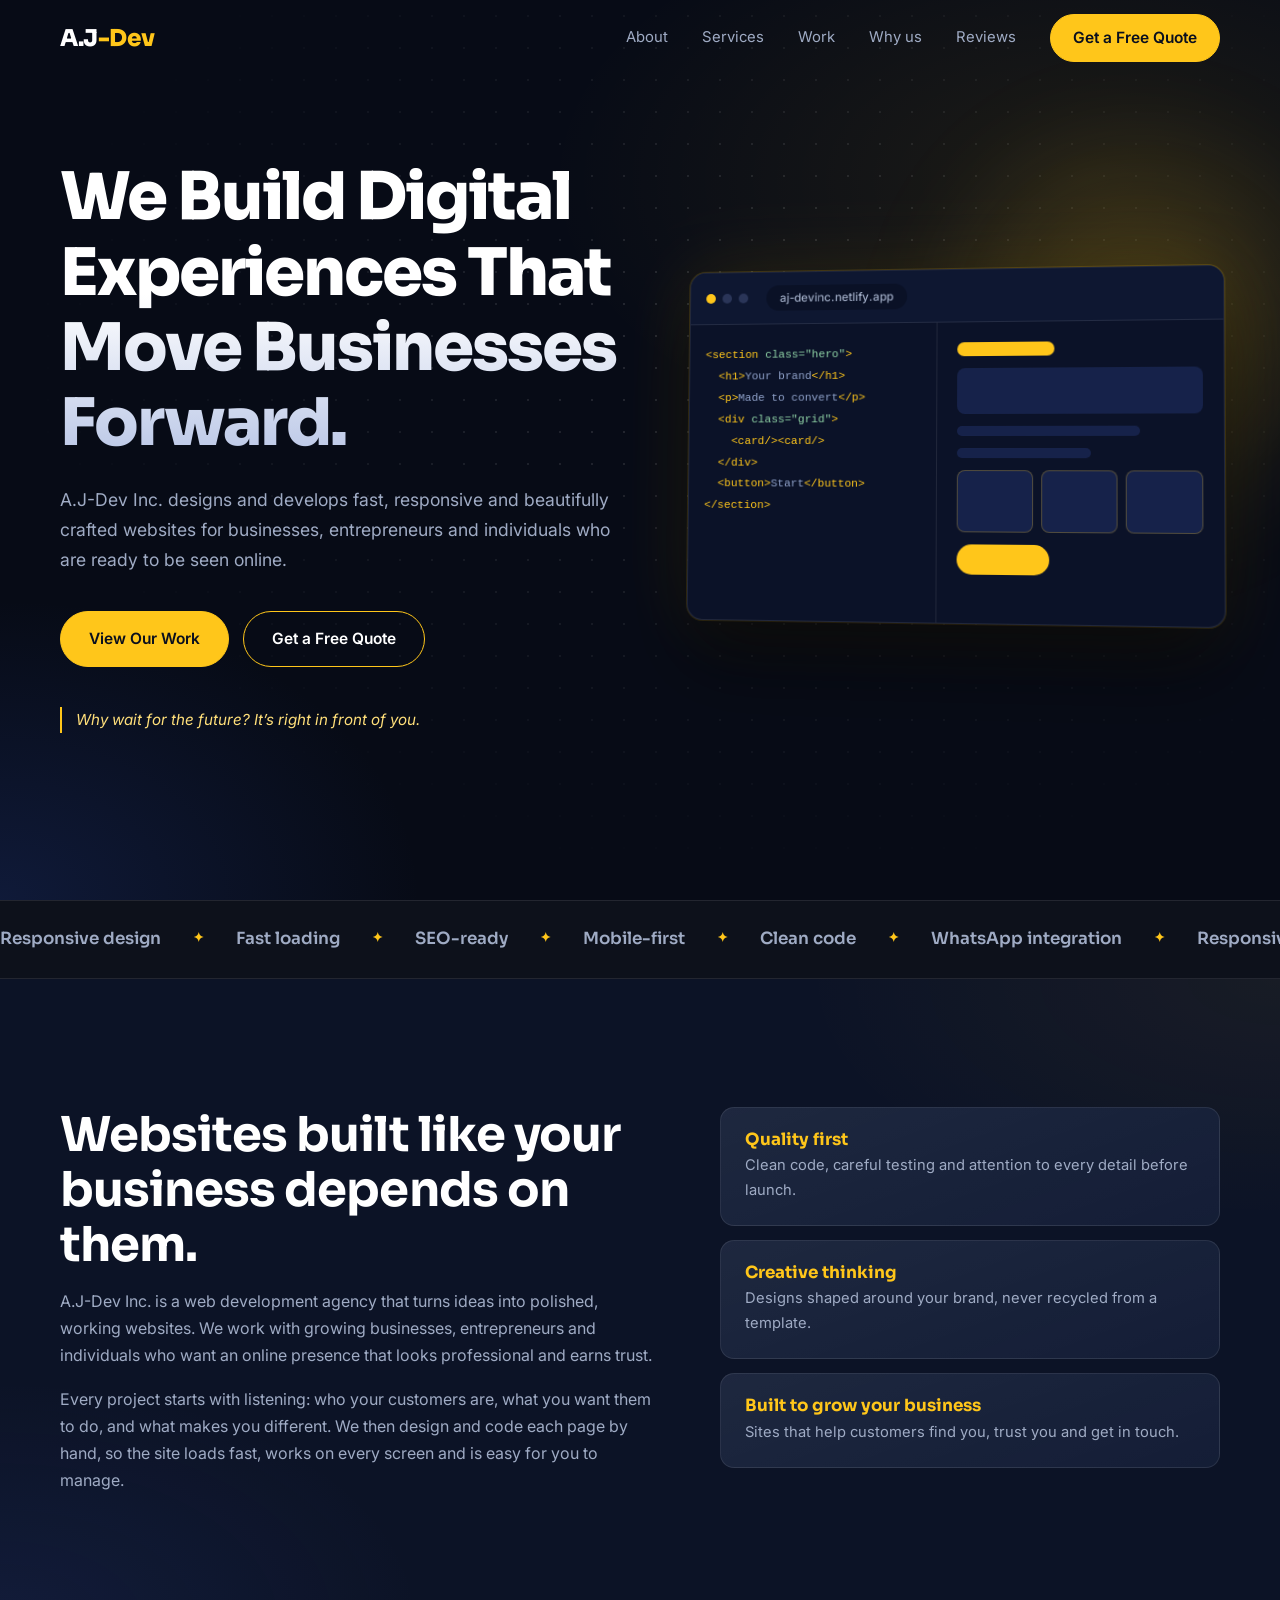
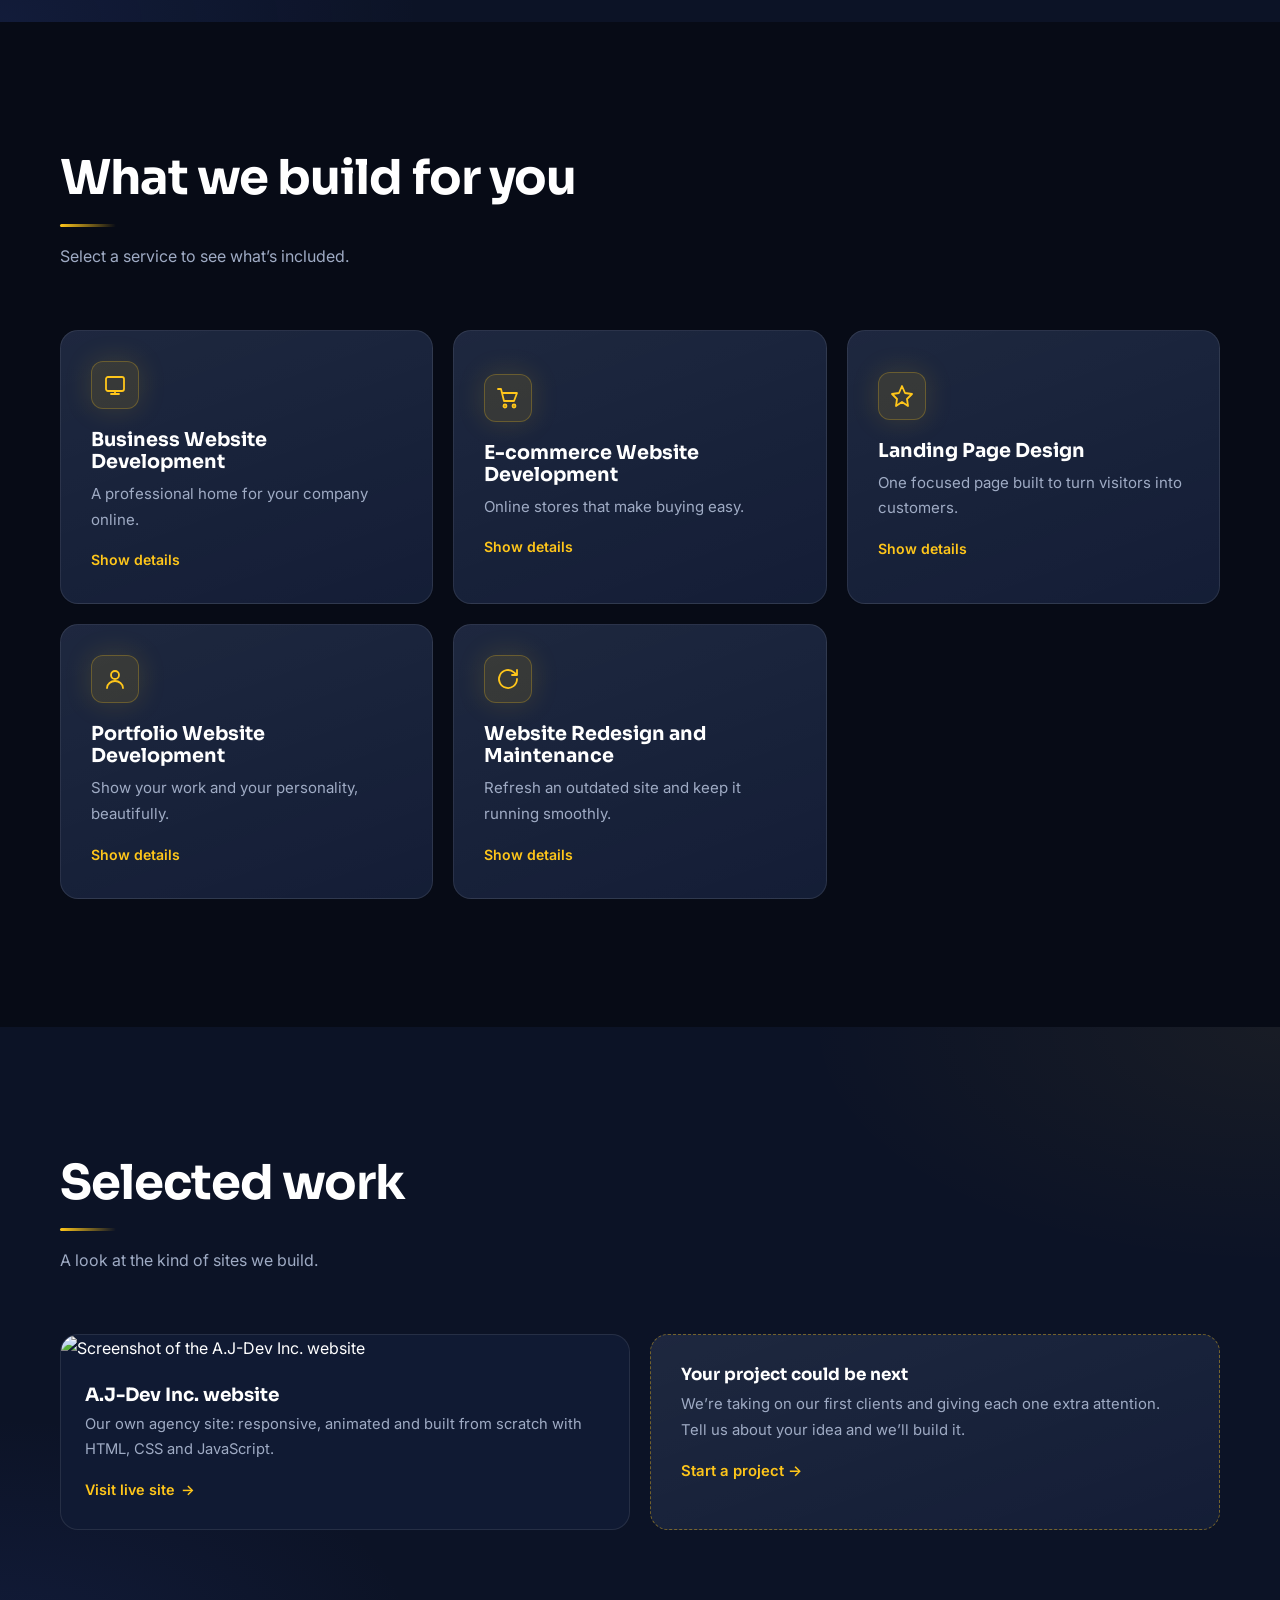
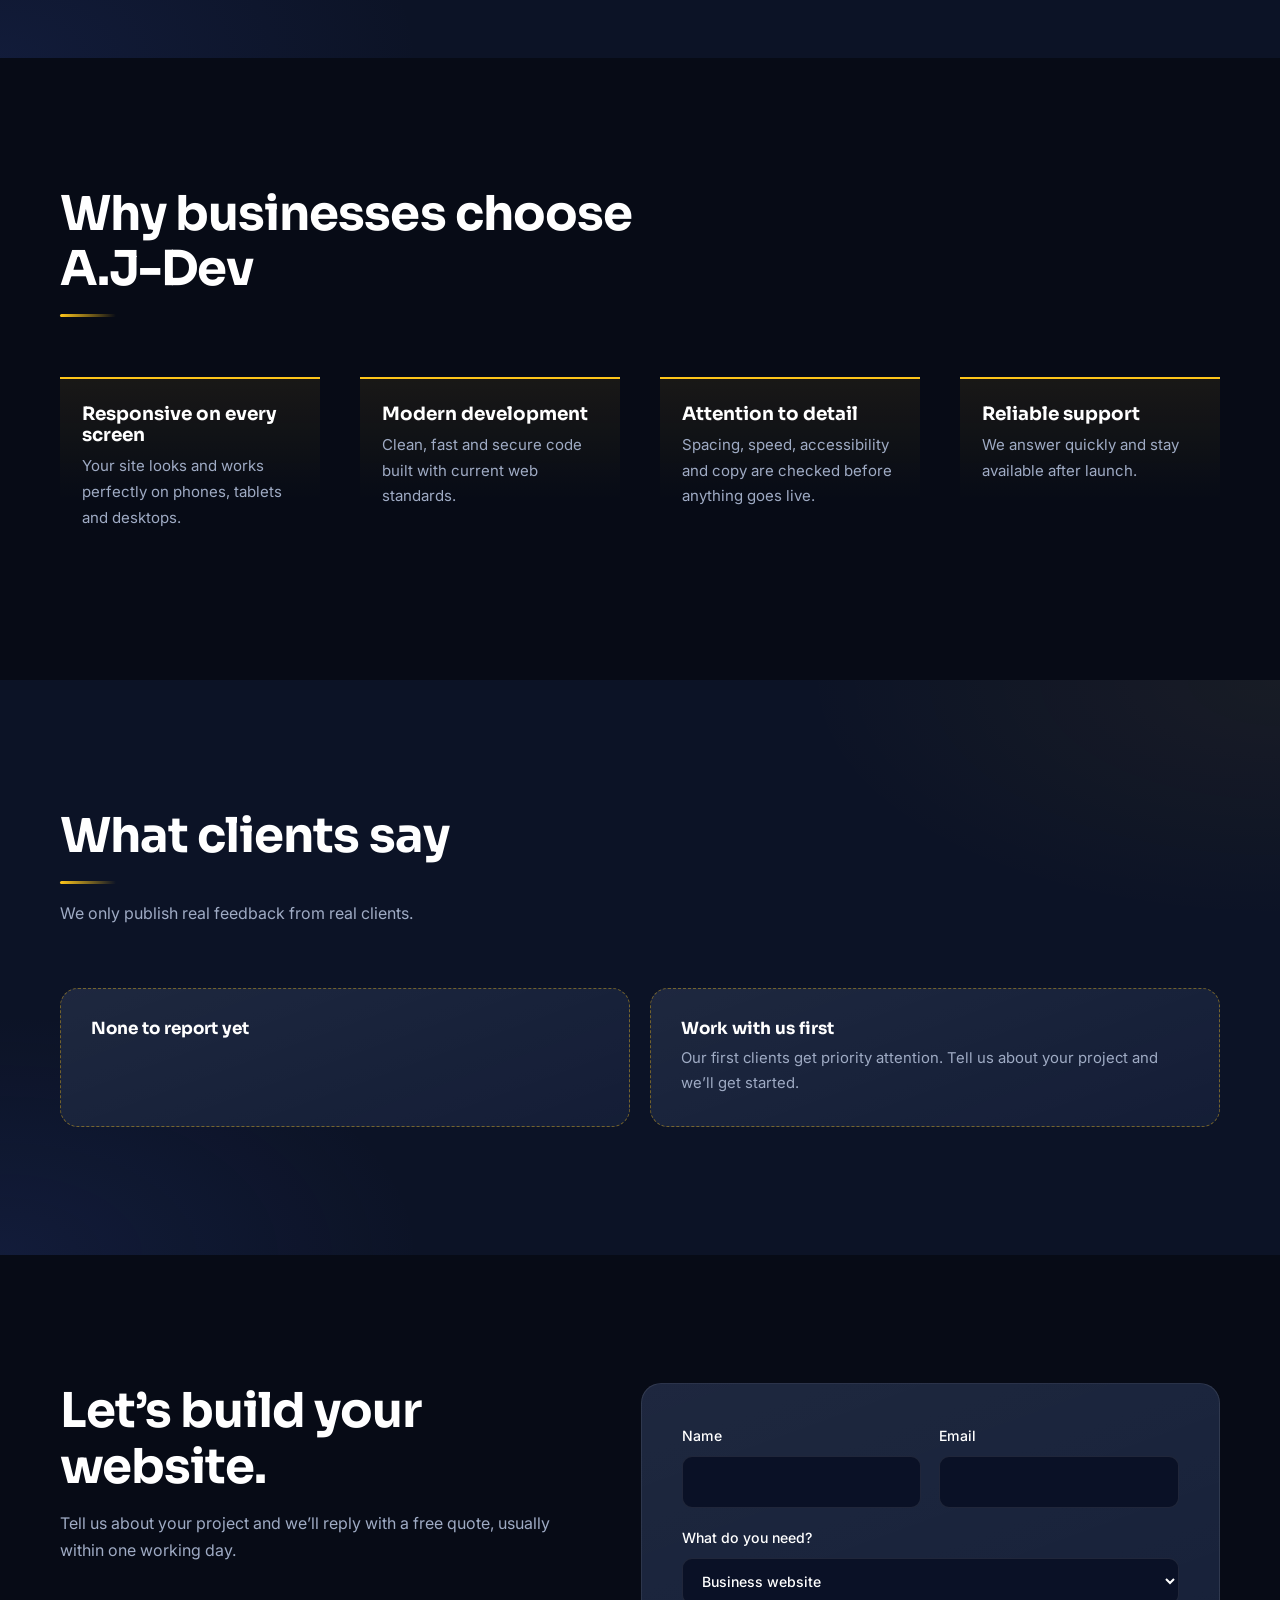
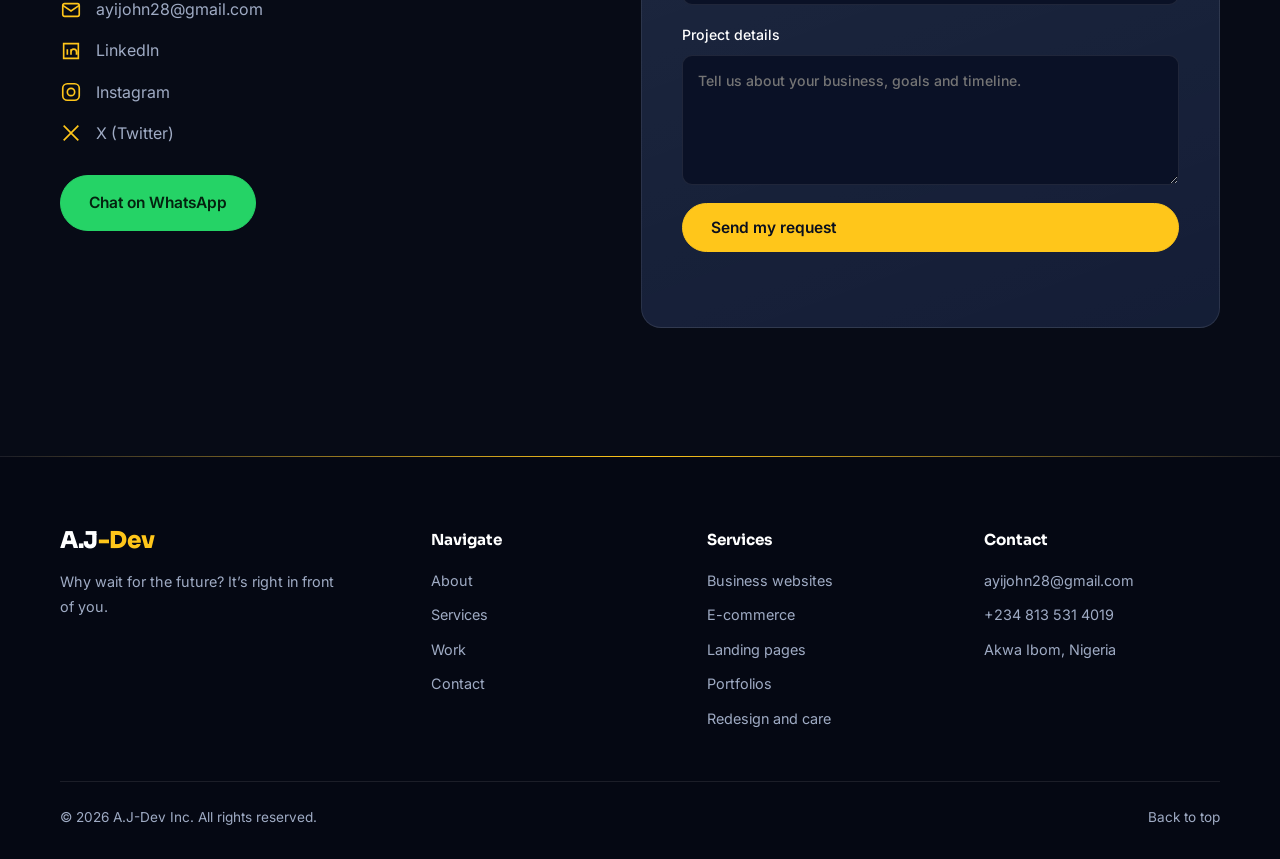
==== Index.html @ ac52afec "Add files via upload" ====
<!DOCTYPE html>
<html lang="en">

<head>
  <meta charset="utf-8">
  <meta name="viewport" content="width=device-width, initial-scale=1, viewport-fit=cover">

  <!-- SEO -->
  <title>A.J-Dev Inc. | Web Development Agency for Businesses & Entrepreneurs</title>
  <meta name="description" content="A.J-Dev Inc. designs and builds responsive, fast and visually striking websites for businesses, entrepreneurs and individuals. Get a free quote today.">
  <meta name="keywords" content="web development agency, website design, e-commerce website, landing page, portfolio website, website redesign, Lagos, Nigeria">
  <meta property="og:title" content="A.J-Dev Inc. | Why wait for the future?">
  <meta property="og:description" content="Responsive, beautiful and functional websites that help businesses grow online.">
  <meta property="og:type" content="website">
  <meta name="theme-color" content="#070b16">

  <script type="application/ld+json">
  {
    "@context": "https://schema.org",
    "@type": "ProfessionalService",
    "name": "A.J-Dev Inc.",
    "description": "Web development agency building responsive websites for businesses, entrepreneurs and individuals.",
    "slogan": "Why wait for the future? It’s right in front of you."
  }
  </script>

  <!-- Fonts -->
  <link rel="preconnect" href="https://fonts.googleapis.com">
  <link rel="preconnect" href="https://fonts.gstatic.com" crossorigin>
  <link href="https://fonts.googleapis.com/css2?family=Sora:wght@400;600;700;800&family=Inter:wght@400;500;600&display=swap" rel="stylesheet">

  <!-- Your CSS file -->
  <link rel="stylesheet" href="style.css">
</head>

<body>

  <!-- ================= HEADER / NAVIGATION ================= -->
  <header id="top">
    <div class="wrap nav">
      <a href="#home" class="logo" aria-label="A.J-Dev home">A.J<span>-Dev</span></a>

      <button class="burger" id="burger" aria-label="Open menu" aria-expanded="false" aria-controls="links">
        <i></i><i></i><i></i>
      </button>

      <nav class="links" id="links" aria-label="Main">
        <a href="#about">About</a>
        <a href="#services">Services</a>
        <a href="#work">Work</a>
        <a href="#why">Why us</a>
        <a href="#reviews">Reviews</a>
        <a href="#contact" class="btn btn-gold">Get a Free Quote</a>
      </nav>
    </div>
  </header>

  <main>

    <!-- ================= HERO ================= -->
    <section class="hero" id="home">
      <div class="wrap">

        <div>
          <h1>We Build Digital Experiences That Move Businesses Forward.</h1>
          <p>A.J-Dev Inc. designs and develops fast, responsive and beautifully crafted websites for businesses, entrepreneurs and individuals who are ready to be seen online.</p>

          <div class="cta">
            <a href="#work" class="btn btn-gold">View Our Work</a>
            <a href="#contact" class="btn btn-line">Get a Free Quote</a>
          </div>

          <p class="motto">Why wait for the future? It’s right in front of you.</p>
        </div>

        <!-- Hero visual: browser window that "builds" a website -->
        <div class="win" aria-hidden="true">
          <div class="bar">
            <i></i><i></i><i></i>
            <b>aj-devinc.netlify.app</b>
          </div>

          <div class="panes">
            <div class="code">
              <div style="animation-delay:.4s"><span class="k">&lt;section</span> <span class="s">class="hero"</span><span class="k">&gt;</span></div>
              <div style="animation-delay:.9s">&nbsp;&nbsp;<span class="k">&lt;h1&gt;</span>Your brand<span class="k">&lt;/h1&gt;</span></div>
              <div style="animation-delay:1.4s">&nbsp;&nbsp;<span class="k">&lt;p&gt;</span>Made to convert<span class="k">&lt;/p&gt;</span></div>
              <div style="animation-delay:1.9s">&nbsp;&nbsp;<span class="k">&lt;div</span> <span class="s">class="grid"</span><span class="k">&gt;</span></div>
              <div style="animation-delay:2.4s">&nbsp;&nbsp;&nbsp;&nbsp;<span class="k">&lt;card/&gt;&lt;card/&gt;</span></div>
              <div style="animation-delay:2.9s">&nbsp;&nbsp;<span class="k">&lt;/div&gt;</span></div>
              <div style="animation-delay:3.4s">&nbsp;&nbsp;<span class="k">&lt;button&gt;</span>Start<span class="k">&lt;/button&gt;</span></div>
              <div style="animation-delay:3.9s"><span class="k">&lt;/section&gt;</span></div>
            </div>

            <div class="prev">
              <div class="p1" style="animation-delay:.9s"></div>
              <div class="p2" style="animation-delay:1.4s"></div>
              <div class="p3" style="animation-delay:1.9s"></div>
              <div class="p4" style="animation-delay:1.9s"></div>
              <div class="p5" style="animation-delay:2.9s"><span></span><span></span><span></span></div>
              <div class="p6" style="animation-delay:3.4s"></div>
            </div>
          </div>
        </div>

      </div>
    </section>

        <!-- ================= SCROLLING STRIP ================= -->
    <div class="strip" aria-hidden="true">
      <div class="strip-track">
        <span>Responsive design</span>
        <span>Fast loading</span>
        <span>SEO-ready</span>
        <span>Mobile-first</span>
        <span>Clean code</span>
        <span>WhatsApp integration</span>
        <!-- Same list again so the loop is seamless -->
        <span>Responsive design</span>
        <span>Fast loading</span>
        <span>SEO-ready</span>
        <span>Mobile-first</span>
        <span>Clean code</span>
        <span>WhatsApp integration</span>
      </div>
    </div>

    <!-- ================= ABOUT ================= -->
    <section class="alt" id="about">
      <div class="wrap about">

        <div class="fade">
          <h2>Websites built like your business depends on them.</h2>
          <p class="lead">A.J-Dev Inc. is a web development agency that turns ideas into polished, working websites. We work with growing businesses, entrepreneurs and individuals who want an online presence that looks professional and earns trust.</p>
          <p>Every project starts with listening: who your customers are, what you want them to do, and what makes you different. We then design and code each page by hand, so the site loads fast, works on every screen and is easy for you to manage.</p>
        </div>

        <div class="vals fade">
          <div class="val">
            <h3>Quality first</h3>
            <p>Clean code, careful testing and attention to every detail before launch.</p>
          </div>
          <div class="val">
            <h3>Creative thinking</h3>
            <p>Designs shaped around your brand, never recycled from a template.</p>
          </div>
          <div class="val">
            <h3>Built to grow your business</h3>
            <p>Sites that help customers find you, trust you and get in touch.</p>
          </div>
        </div>

      </div>
    </section>

    <!-- ================= SERVICES ================= -->
    <section id="services">
      <div class="wrap">

        <div class="head fade">
          <h2>What we build for you</h2>
          <p class="lead">Select a service to see what’s included.</p>
        </div>

        <div class="grid">

          <!-- Service 1 -->
          <button class="svc fade" aria-expanded="false">
            <div class="ico"><svg viewBox="0 0 24 24"><rect x="3" y="4" width="18" height="14" rx="2"/><path d="M8 21h8M12 18v3"/></svg></div>
            <h3>Business Website Development</h3>
            <p>A professional home for your company online.</p>
            <div class="more"><div>
              <ul>
                <li>Custom multi-page design</li>
                <li>Mobile-first, fast loading</li>
                <li>Contact forms and WhatsApp links</li>
                <li>Basic SEO setup</li>
              </ul>
            </div></div>
            <span class="tog">Show details</span>
          </button>

          <!-- Service 2 -->
          <button class="svc fade" aria-expanded="false">
            <div class="ico"><svg viewBox="0 0 24 24"><circle cx="9" cy="20" r="1.5"/><circle cx="18" cy="20" r="1.5"/><path d="M2 3h3l3 12h10l3-8H6"/></svg></div>
            <h3>E-commerce Website Development</h3>
            <p>Online stores that make buying easy.</p>
            <div class="more"><div>
              <ul>
                <li>Product catalogue and cart</li>
                <li>Secure online payments</li>
                <li>Order and stock management</li>
                <li>Built for phones first</li>
              </ul>
            </div></div>
            <span class="tog">Show details</span>
          </button>

          <!-- Service 3 -->
          <button class="svc fade" aria-expanded="false">
            <div class="ico"><svg viewBox="0 0 24 24"><path d="M12 2l3 7 7 1-5 5 1 7-6-4-6 4 1-7-5-5 7-1z"/></svg></div>
            <h3>Landing Page Design</h3>
            <p>One focused page built to turn visitors into customers.</p>
            <div class="more"><div>
              <ul>
                <li>Clear message and strong call to action</li>
                <li>Lead capture forms</li>
                <li>Quick turnaround</li>
                <li>Ideal for campaigns and launches</li>
              </ul>
            </div></div>
            <span class="tog">Show details</span>
          </button>

          <!-- Service 4 -->
          <button class="svc fade" aria-expanded="false">
            <div class="ico"><svg viewBox="0 0 24 24"><circle cx="12" cy="8" r="4"/><path d="M4 21c0-4 4-7 8-7s8 3 8 7"/></svg></div>
            <h3>Portfolio Website Development</h3>
            <p>Show your work and your personality, beautifully.</p>
            <div class="more"><div>
              <ul>
                <li>Project galleries and case studies</li>
                <li>Personal branding and style</li>
                <li>Great for creatives and professionals</li>
                <li>Easy to update</li>
              </ul>
            </div></div>
            <span class="tog">Show details</span>
          </button>

          <!-- Service 5 -->
          <button class="svc fade" aria-expanded="false">
            <div class="ico"><svg viewBox="0 0 24 24"><path d="M21 12a9 9 0 1 1-3-6.7L21 8M21 3v5h-5"/></svg></div>
            <h3>Website Redesign and Maintenance</h3>
            <p>Refresh an outdated site and keep it running smoothly.</p>
            <div class="more"><div>
              <ul>
                <li>Modern redesign of your current site</li>
                <li>Speed and security improvements</li>
                <li>Content updates and bug fixes</li>
                <li>Ongoing support plans</li>
              </ul>
            </div></div>
            <span class="tog">Show details</span>
          </button>

        </div>
      </div>
    </section>

    <!-- ================= PORTFOLIO ================= -->
    <section class="alt" id="work">
      <div class="wrap">

        <div class="head fade">
          <h2>Selected work</h2>
          <p class="lead">A look at the kind of sites we build.</p>
        </div>

        <div class="grid">

                  <div class="grid">

                  <!-- Your own website as the first project -->
          <a class="proj fade" href="https://aj-devinc.netlify.app" target="_blank" rel="noopener">
            <img class="photo" src="images/My website.png" alt="Screenshot of the A.J-Dev Inc. website" loading="lazy">
            <div class="info">
              <h3>A.J-Dev Inc. website</h3>
              <p>Our own agency site: responsive, animated and built from scratch with HTML, CSS and JavaScript.</p>
              <span class="visit">Visit live site <span>→</span></span>
            </div>
          </a>

          <!-- Honest placeholder for what comes next -->
          <div class="rev fade">
            <h3>Your project could be next</h3>
            <p>We’re taking on our first clients and giving each one extra attention. Tell us about your idea and we’ll build it.</p>
            <p style="margin-top:16px"><a href="#contact" style="color:var(--gold);font-weight:600">Start a project →</a></p>
          </div>

        </div>

        </div>

        
      </div>
    </section>

    <!-- ================= WHY CHOOSE US ================= -->
    <section id="why">
      <div class="wrap">

        <div class="head fade">
          <h2>Why businesses choose A.J-Dev</h2>
        </div>

        <div class="why">
          <div class="fade">
            <h3>Responsive on every screen</h3>
            <p>Your site looks and works perfectly on phones, tablets and desktops.</p>
          </div>
          <div class="fade">
            <h3>Modern development</h3>
            <p>Clean, fast and secure code built with current web standards.</p>
          </div>
          <div class="fade">
            <h3>Attention to detail</h3>
            <p>Spacing, speed, accessibility and copy are checked before anything goes live.</p>
          </div>
          <div class="fade">
            <h3>Reliable support</h3>
            <p>We answer quickly and stay available after launch.</p>
          </div>
        </div>

      </div>
    </section>

    <!-- ================= TESTIMONIALS ================= -->
    <section class="alt" id="reviews">
      <div class="wrap">

        <div class="head fade">
          <h2>What clients say</h2>
          <p class="lead">We only publish real feedback from real clients.</p>
        </div>

        <div class="grid">
          <!-- Replace these with real reviews when you have them -->
          <div class="rev fade">
            <h3>None to report yet</h3>
            <p></p>
          </div>
          <div class="rev fade">
            <h3>Work with us first</h3>
            <p>Our first clients get priority attention. Tell us about your project and we’ll get started.</p>
          </div>
        </div>

      </div>
    </section>

    <!-- ================= CONTACT ================= -->
    <section id="contact">
      <div class="wrap contact">

        <div class="fade">
          <h2>Let’s build your website.</h2>
          <p class="lead">Tell us about your project and we’ll reply with a free quote, usually within one working day.</p>

          <div class="ways">
            <a class="way" id="mailLink" href="#">
              <svg viewBox="0 0 24 24"><rect x="3" y="5" width="18" height="14" rx="2"/><path d="M3 7l9 6 9-6"/></svg>
              <span id="mailText"></span>
            </a>
            <!-- Replace each # with your real social media link -->
            <a class="way" href="#">
              <svg viewBox="0 0 24 24"><path d="M4 4h16v16H4zM8 10v6M8 7v.01M12 16v-6M12 13a3 3 0 0 1 6 0v3"/></svg>
              LinkedIn
            </a>
            <a class="way" href="#">
              <svg viewBox="0 0 24 24"><rect x="3" y="3" width="18" height="18" rx="5"/><circle cx="12" cy="12" r="4"/></svg>
              Instagram
            </a>
            <a class="way" href="#">
              <svg viewBox="0 0 24 24"><path d="M4 4l16 16M20 4L4 20"/></svg>
              X (Twitter)
            </a>
          </div>

          <a class="btn wa" id="waBtn" href="#" target="_blank" rel="noopener">Chat on WhatsApp</a>
        </div>

        <form id="form" class="fade" novalidate>
          <div class="two">
            <label>Name
              <input name="name" required autocomplete="name">
            </label>
            <label>Email
              <input name="email" type="email" required autocomplete="email">
            </label>
          </div>

          <label>What do you need?
            <select name="service">
              <option>Business website</option>
              <option>E-commerce website</option>
              <option>Landing page</option>
              <option>Portfolio website</option>
              <option>Redesign or maintenance</option>
              <option>Not sure yet</option>
            </select>
          </label>

          <label>Project details
            <textarea name="msg" required placeholder="Tell us about your business, goals and timeline."></textarea>
          </label>

          <!-- Hidden spam trap: leave empty -->
          <input class="hp" name="website" tabindex="-1" autocomplete="off" aria-hidden="true">

          <button class="btn btn-gold" type="submit">Send my request</button>
          <p class="fmsg" id="fmsg" role="status"></p>
        </form>

      </div>
    </section>

  </main>

  <!-- ================= FOOTER ================= -->
  <footer>
    <div class="wrap">
      <div class="fgrid">

        <div>
          <a href="#home" class="logo">A.J<span>-Dev</span></a>
          <p class="foot-tag">Why wait for the future? It’s right in front of you.</p>
        </div>

        <div>
          <h4>Navigate</h4>
          <ul>
            <li><a href="#about">About</a></li>
            <li><a href="#services">Services</a></li>
            <li><a href="#work">Work</a></li>
            <li><a href="#contact">Contact</a></li>
          </ul>
        </div>

        <div>
          <h4>Services</h4>
          <ul>
            <li>Business websites</li>
            <li>E-commerce</li>
            <li>Landing pages</li>
            <li>Portfolios</li>
            <li>Redesign and care</li>
          </ul>
        </div>

        <div>
          <h4>Contact</h4>
          <ul>
            <li id="fMail"></li>
            <li id="fPhone"></li>
            <li>Akwa Ibom, Nigeria</li>
          </ul>
        </div>

      </div>

      <div class="copy">
        <span>© <span id="yr">2026</span> A.J-Dev Inc. All rights reserved.</span>
        <a href="#top">Back to top</a>
      </div>
    </div>
  </footer>

  <!-- Your JavaScript file -->
  <script src="script.js"></script>
</body>

</html>
---- style.css ----
/* =====================================================
   A.J-DEV INC. STYLESHEET
   Sections (use Ctrl+F to jump to any of them):
   1. Variables (colors)
   2. Reset and base
   3. Layout helpers
   4. Buttons
   5. Header and navigation
   6. Hero
   7. About
   8. Services
   9. Portfolio
   10. Why choose us
   11. Testimonials
   12. Contact and form
   13. Footer
   14. Scroll fade animation
   15. Responsive (tablet and mobile)
   16. Reduced motion
   ===================================================== */


/* =====================================================
   1. VARIABLES (change colors here)
   ===================================================== */
:root {
  --bg: #070b16;
  --bg2: #0c1326;
  --card: #101a33;
  --line: rgba(255, 255, 255, 0.09);
  --text: #ffffff;
  --muted: #9fabc4;
  --gold: #ffc61a;
  --gold2: #ffdf7a;
  color-scheme: dark;
  box-sizing: border-box;
  padding-top: env(safe-area-inset-top, 0px);
  padding-bottom: env(safe-area-inset-bottom, 0px);
}


/* =====================================================
   2. RESET AND BASE
   ===================================================== */
*,
*::before,
*::after {
  box-sizing: inherit;
  margin: 0;
  padding: 0;
}

html {
  scroll-behavior: smooth;
  scroll-padding-top: calc(84px + env(safe-area-inset-top, 0px));
}

body {
  background: var(--bg);
  color: var(--text);
  font-family: Inter, system-ui, -apple-system, "Segoe UI", sans-serif;
  line-height: 1.7;
  overflow-x: hidden;
}

body::before {
  content: "";
  position: fixed;
  inset: 0 0 auto;
  height: env(safe-area-inset-top, 0px);
  background: rgba(7, 11, 22, 0.9);
  z-index: 60;
}

h1,
h2,
h3,
.logo {
  font-family: Sora, Inter, system-ui, sans-serif;
  line-height: 1.15;
}

a {
  color: inherit;
  text-decoration: none;
}

img,
svg {
  max-width: 100%;
}

:focus-visible {
  outline: 2px solid var(--gold);
  outline-offset: 3px;
  border-radius: 6px;
}


/* =====================================================
   3. LAYOUT HELPERS
   ===================================================== */
.wrap {
  width: min(1160px, 100% - 40px);
  margin-inline: auto;
}

section {
  padding: clamp(72px, 10vw, 130px) 0;
}

.alt {
  background: var(--bg2);
}

h2 {
  font-size: clamp(1.9rem, 4vw, 3rem);
  font-weight: 700;
  max-width: 18ch;
  letter-spacing: -0.02em;
}

.lead {
  color: var(--muted);
  max-width: 60ch;
  margin-top: 16px;
}

.head {
  margin-bottom: clamp(36px, 5vw, 60px);
}

.grid {
  display: grid;
  grid-template-columns: repeat(auto-fit, minmax(min(100%, 300px), 1fr));
  gap: 20px;
}
.note {
  margin-top: 28px;
  color: var(--muted);
  font-size: 0.85rem;
}


/* =====================================================
   4. BUTTONS
   ===================================================== */
.btn {
  display: inline-flex;
  align-items: center;
  gap: 8px;
  padding: 14px 28px;
  border-radius: 999px;
  font-weight: 600;
  font-size: 0.97rem;
  border: 1.5px solid var(--gold);
  cursor: pointer;
  font-family: inherit;
  transition: transform 0.25s, box-shadow 0.25s, background 0.25s, color 0.25s;
}

.btn-gold {
  background: var(--gold);
  color: #0a0f1e;
}

.btn-gold:hover {
  transform: translateY(-3px);
  box-shadow: 0 10px 30px rgba(255, 198, 26, 0.28);
}

.btn-line {
  background: transparent;
  color: var(--text);
}

.btn-line:hover {
  background: rgba(255, 198, 26, 0.1);
  transform: translateY(-3px);
}


/* =====================================================
   5. HEADER AND NAVIGATION
   ===================================================== */
header {
  position: fixed;
  top: env(safe-area-inset-top, 0px);
  left: 0;
  right: 0;
  z-index: 50;
  transition: background 0.3s, border-color 0.3s;
  border-bottom: 1px solid transparent;
}

header.scrolled {
  background: rgba(7, 11, 22, 0.9);
  backdrop-filter: blur(14px);
  border-color: var(--line);
}

.nav {
  display: flex;
  align-items: center;
  justify-content: space-between;
  height: 76px;
}

.logo {
  font-weight: 800;
  font-size: 1.45rem;
  letter-spacing: -0.02em;
}

.logo span {
  color: var(--gold);
}

.links {
  display: flex;
  gap: 34px;
  align-items: center;
}

.links a:not(.btn) {
  color: var(--muted);
  font-size: 0.93rem;
  position: relative;
  transition: color 0.2s;
}

.links a:not(.btn)::after {
  content: "";
  position: absolute;
  left: 0;
  bottom: -6px;
  height: 2px;
  width: 0;
  background: var(--gold);
  transition: width 0.3s;
}

.links a:not(.btn):hover {
  color: var(--text);
}

.links a:not(.btn):hover::after {
  width: 100%;
}

.links .btn {
  padding: 10px 22px;
}

/* Mobile menu button (hidden on desktop) */
.burger {
  display: none;
  background: none;
  border: 0;
  width: 44px;
  height: 44px;
  cursor: pointer;
}

.burger i {
  display: block;
  height: 2px;
  width: 24px;
  background: var(--text);
  margin: 6px auto;
  transition: transform 0.3s, opacity 0.3s;
}

.burger[aria-expanded="true"] i:nth-child(1) {
  transform: translateY(8px) rotate(45deg);
}

.burger[aria-expanded="true"] i:nth-child(2) {
  opacity: 0;
}

.burger[aria-expanded="true"] i:nth-child(3) {
  transform: translateY(-8px) rotate(-45deg);
}


/* =====================================================
   6. HERO
   ===================================================== */
.hero {
  min-height: 100svh;
  display: flex;
  align-items: center;
  padding-top: 120px;
  background:
    radial-gradient(900px 500px at 85% 20%, rgba(255, 198, 26, 0.09), transparent 60%),
    radial-gradient(700px 500px at 0% 100%, rgba(40, 70, 160, 0.25), transparent 60%);
}

.hero .wrap {
  display: grid;
  grid-template-columns: 1.05fr 1fr;
  gap: 56px;
  align-items: center;
}

.hero h1 {
  font-size: clamp(2.3rem, 5.4vw, 4.1rem);
  font-weight: 800;
  letter-spacing: -0.03em;
}

.hero p {
  color: var(--muted);
  font-size: 1.1rem;
  margin: 24px 0 36px;
  max-width: 50ch;
}

.cta {
  display: flex;
  gap: 14px;
  flex-wrap: wrap;
}

.hero .motto {
  margin: 40px 0 0;
  color: var(--gold2);
  font-style: italic;
  font-size: 0.95rem;
  border-left: 2px solid var(--gold);
  padding-left: 14px;
}

/* Hero visual: browser window */
.win {
  background: #0b1228;
  border: 1px solid var(--line);
  border-radius: 16px;
  box-shadow:
    0 40px 80px rgba(0, 0, 0, 0.5),
    0 0 0 1px rgba(255, 198, 26, 0.06);
  overflow: hidden;
  transform: perspective(1200px) rotateY(-6deg) rotateX(2deg);
  transition: transform 0.6s;
}

.win:hover {
  transform: perspective(1200px) rotateY(0) rotateX(0);
}

.bar {
  display: flex;
  gap: 7px;
  align-items: center;
  padding: 13px 16px;
  border-bottom: 1px solid var(--line);
  background: #0e1731;
}

.bar i {
  width: 10px;
  height: 10px;
  border-radius: 50%;
  background: #2a3558;
}

.bar i:first-child {
  background: var(--gold);
}

.bar b {
  margin-left: 12px;
  font-weight: 500;
  font-size: 0.74rem;
  color: var(--muted);
  background: #0a1126;
  padding: 3px 14px;
  border-radius: 999px;
}

.panes {
  display: grid;
  grid-template-columns: 1fr 1.1fr;
  min-height: 300px;
}

/* Left pane: code lines */
.code {
  padding: 20px 16px;
  font: 0.72rem/1.9 ui-monospace, Menlo, Consolas, monospace;
  color: #8ea0c8;
  border-right: 1px solid var(--line);
}

.code div {
  opacity: 0;
  transform: translateX(-8px);
  animation: in 0.5s forwards;
  white-space: nowrap;
}

.code .k {
  color: var(--gold);
}

.code .s {
  color: #8fd3a6;
}

/* Right pane: the website being "built" */
.prev {
  padding: 20px;
  display: flex;
  flex-direction: column;
  gap: 12px;
}

.prev div {
  border-radius: 8px;
  background: #16224a;
  opacity: 0;
  transform: translateY(10px);
  animation: in 0.6s forwards;
}

.p1 {
  height: 14px;
  width: 40%;
  background: var(--gold) !important;
}

.p2 {
  height: 46px;
}

.p3 {
  height: 10px;
  width: 75%;
}

.p4 {
  height: 10px;
  width: 55%;
}

.p5 {
  display: grid;
  grid-template-columns: 1fr 1fr 1fr;
  gap: 8px;
  background: none !important;
  height: 62px;
}

.p5 span {
  background: #16224a;
  border-radius: 8px;
  border: 1px solid rgba(255, 198, 26, 0.25);
}

.p6 {
  height: 30px;
  width: 38%;
  background: var(--gold) !important;
  border-radius: 999px !important;
}

@keyframes in {
  to {
    opacity: 1;
    transform: none;
  }
}


/* =====================================================
   7. ABOUT
   ===================================================== */
.about {
  display: grid;
  grid-template-columns: 1.2fr 1fr;
  gap: 60px;
  align-items: start;
}

.about p {
  color: var(--muted);
}

.about p + p {
  margin-top: 16px;
}

.vals {
  display: grid;
  gap: 14px;
}

.val {
  border: 1px solid var(--line);
  border-radius: 14px;
  padding: 22px 24px;
  background: var(--card);
  transition: border-color 0.3s, transform 0.3s;
}

.val:hover {
  border-color: rgba(255, 198, 26, 0.5);
  transform: translateX(6px);
}

.val h3 {
  font-size: 1.05rem;
  margin-bottom: 4px;
  color: var(--gold);
}

.val p {
  font-size: 0.92rem;
}


/* =====================================================
   8. SERVICES
   ===================================================== */
.svc {
  background: var(--card);
  border: 1px solid var(--line);
  border-radius: 18px;
  padding: 30px;
  cursor: pointer;
  text-align: left;
  color: inherit;
  font: inherit;
  transition: border-color 0.3s, transform 0.3s, box-shadow 0.3s;
}

.svc:hover {
  transform: translateY(-6px);
  border-color: rgba(255, 198, 26, 0.55);
  box-shadow: 0 20px 50px rgba(0, 0, 0, 0.35);
}

.ico {
  width: 48px;
  height: 48px;
  border-radius: 12px;
  background: rgba(255, 198, 26, 0.12);
  display: grid;
  place-items: center;
  margin-bottom: 20px;
}

.ico svg {
  width: 24px;
  height: 24px;
  stroke: var(--gold);
  fill: none;
  stroke-width: 1.8;
  stroke-linecap: round;
  stroke-linejoin: round;
}

.svc h3 {
  font-size: 1.2rem;
  margin-bottom: 8px;
}

.svc p {
  color: var(--muted);
  font-size: 0.94rem;
}

/* Expandable details */
.more {
  display: grid;
  grid-template-rows: 0fr;
  transition: grid-template-rows 0.4s;
}

.more > div {
  overflow: hidden;
}

.more ul {
  list-style: none;
  margin-top: 16px;
  padding-top: 16px;
  border-top: 1px solid var(--line);
  color: var(--text);
  font-size: 0.9rem;
}

.more li {
  padding: 3px 0 3px 22px;
  position: relative;
}

.more li::before {
  content: "✓";
  position: absolute;
  left: 0;
  color: var(--gold);
}

.svc[aria-expanded="true"] .more {
  grid-template-rows: 1fr;
}

.tog {
  display: inline-block;
  margin-top: 16px;
  color: var(--gold);
  font-size: 0.88rem;
  font-weight: 600;
}


/* =====================================================
   9. PORTFOLIO
   ===================================================== */
.proj {
  position: relative;
  border-radius: 18px;
  overflow: hidden;
  border: 1px solid var(--line);
  background: var(--card);
  display: block;
  transition: transform 0.4s, border-color 0.3s;
}

.proj:hover {
  transform: translateY(-6px);
  border-color: rgba(255, 198, 26, 0.55);
}

/* Project preview picture (replace with an <img> when you have screenshots) */
.shot {
  aspect-ratio: 16 / 10;
  padding: 18px;
  display: flex;
  flex-direction: column;
  gap: 9px;
  transition: transform 0.6s;
}

.proj:hover .shot {
  transform: scale(1.04);
}

.shot i {
  display: block;
  border-radius: 6px;
  background: rgba(255, 255, 255, 0.14);
}

.shot .t {
  height: 16px;
  width: 45%;
  background: var(--gold);
}

.shot .h {
  height: 46px;
}

.shot .l {
  height: 8px;
  width: 70%;
}

.shot .r {
  display: grid;
  grid-template-columns: repeat(3, 1fr);
  gap: 8px;
  flex: 1;
}

.shot .r i {
  height: auto;
}

/* Preview background colors */
.s1 {
  background: linear-gradient(135deg, #14275c, #0b1228);
}

.s2 {
  background: linear-gradient(135deg, #3b2a0a, #0b1228);
}

.s3 {
  background: linear-gradient(135deg, #0f3a3f, #0b1228);
}

.info {
  padding: 22px 24px 26px;
}

.info h3 {
  font-size: 1.15rem;
}

.info p {
  color: var(--muted);
  font-size: 0.92rem;
  margin: 6px 0 14px;
}

.visit {
  color: var(--gold);
  font-weight: 600;
  font-size: 0.9rem;
  display: inline-flex;
  gap: 6px;
  transition: gap 0.25s;
}

.proj:hover .visit {
  gap: 12px;
}


/* =====================================================
   10. WHY CHOOSE US
   ===================================================== */
.why {
  display: grid;
  grid-template-columns: repeat(auto-fit, minmax(min(100%, 250px), 1fr));
  gap: 36px 40px;
}

.why > div {
  border-top: 2px solid var(--gold);
  padding-top: 20px;
}

.why h3 {
  font-size: 1.15rem;
  margin-bottom: 8px;
}

.why p {
  color: var(--muted);
  font-size: 0.94rem;
}


/* =====================================================
   11. TESTIMONIALS
   ===================================================== */
.rev {
  border: 1px dashed rgba(255, 198, 26, 0.4);
  border-radius: 18px;
  padding: 30px;
  background: rgba(255, 198, 26, 0.03);
}

.rev h3 {
  font-size: 1.05rem;
  margin-bottom: 8px;
}

.rev p {
  color: var(--muted);
  font-size: 0.93rem;
}


/* =====================================================
   12. CONTACT AND FORM
   ===================================================== */
.contact {
  display: grid;
  grid-template-columns: 1fr 1.15fr;
  gap: clamp(36px, 6vw, 80px);
}

.ways {
  margin-top: 32px;
  display: grid;
  gap: 14px;
}

.way {
  display: flex;
  gap: 14px;
  align-items: center;
  color: var(--muted);
  transition: color 0.2s;
}

.way:hover {
  color: var(--gold);
}

.way svg {
  width: 22px;
  height: 22px;
  stroke: var(--gold);
  fill: none;
  stroke-width: 1.8;
  flex: none;
}

.wa {
  margin-top: 28px;
  background: #25d366;
  border-color: #25d366;
  color: #04210f;
}

.wa:hover {
  transform: translateY(-3px);
  box-shadow: 0 10px 30px rgba(37, 211, 102, 0.3);
}

form {
  background: var(--card);
  border: 1px solid var(--line);
  border-radius: 20px;
  padding: clamp(24px, 4vw, 40px);
  display: grid;
  gap: 18px;
}

label {
  font-size: 0.88rem;
  font-weight: 500;
  display: grid;
  gap: 8px;
}

input,
select,
textarea {
  width: 100%;
  background: #0a1126;
  border: 1px solid var(--line);
  border-radius: 10px;
  padding: 13px 15px;
  color: var(--text);
  font: inherit;
  transition: border-color 0.2s, box-shadow 0.2s;
}

input:focus,
select:focus,
textarea:focus {
  outline: none;
  border-color: var(--gold);
  box-shadow: 0 0 0 3px rgba(255, 198, 26, 0.18);
}

textarea {
  min-height: 130px;
  resize: vertical;
}

.two {
  display: grid;
  grid-template-columns: 1fr 1fr;
  gap: 18px;
}

.fmsg {
  font-size: 0.88rem;
  color: var(--gold2);
  min-height: 1.2em;
}

/* Hidden spam trap field */
.hp {
  position: absolute;
  left: -9999px;
}


/* =====================================================
   13. FOOTER
   ===================================================== */
footer {
  border-top: 1px solid var(--line);
  padding: 70px 0 30px;
  background: #050813;
}

.fgrid {
  display: grid;
  grid-template-columns: 1.4fr 1fr 1fr 1fr;
  gap: 40px;
}

footer h4 {
  font-family: Sora, sans-serif;
  font-size: 0.95rem;
  margin-bottom: 16px;
}

footer ul {
  list-style: none;
  display: grid;
  gap: 10px;
}

footer li,
footer p {
  color: var(--muted);
  font-size: 0.9rem;
}

footer a:hover {
  color: var(--gold);
}

.foot-tag {
  margin-top: 14px;
  max-width: 32ch;
}

.copy {
  margin-top: 50px;
  padding-top: 24px;
  border-top: 1px solid var(--line);
  color: var(--muted);
  font-size: 0.85rem;
  display: flex;
  justify-content: space-between;
  gap: 12px;
  flex-wrap: wrap;
}


/* =====================================================
   14. SCROLL FADE ANIMATION
   .fade  = hidden below
   .on    = visible
   .up    = faded out above the screen
   ===================================================== */
.fade {
  opacity: 0;
  transform: translateY(34px);
  transition: opacity 0.8s ease, transform 0.8s ease;
}

.fade.on {
  opacity: 1;
  transform: none;
}

.fade.up {
  opacity: 0;
  transform: translateY(-26px);
}


/* =====================================================
   15. RESPONSIVE
   ===================================================== */

/* =====================================================
   15. RESPONSIVE
   ===================================================== */

/* Tablet and below */
@media (max-width: 900px) {

  section {
    padding: 80px 0;
  }

  .hero {
    min-height: auto;
    padding-top: 130px;
    padding-bottom: 80px;
  }

  .hero .wrap,
  .about,
  .contact {
    grid-template-columns: 1fr;
    gap: 48px;
  }

  .win {
    transform: none;
  }

  .fgrid {
    grid-template-columns: 1fr 1fr;
    gap: 40px 32px;
  }

  .burger {
    display: block;
  }

  /* Mobile menu panel */
  .links {
    position: fixed;
    inset: calc(76px + env(safe-area-inset-top, 0px)) 0 0 0;
    background: rgba(7, 11, 22, 0.98);
    flex-direction: column;
    justify-content: center;
    gap: 30px;
    overflow-y: auto;
    opacity: 0;
    pointer-events: none;
    transform: translateY(-10px);
    transition: opacity 0.3s, transform 0.3s;
  }

  .links.open {
    opacity: 1;
    pointer-events: auto;
    transform: none;
  }

  .links a:not(.btn) {
    font-size: 1.35rem;
    color: var(--text);
  }

  .links .btn {
    padding: 14px 32px;
  }
}


/* Phones */
@media (max-width: 600px) {

  /* Spacing */
  section {
    padding: 64px 0;
  }

  .head {
    margin-bottom: 32px;
  }

  /* Headings and text */
  h2 {
    font-size: 1.85rem;
    max-width: none;
  }

  .hero h1 {
    font-size: 2.25rem;
    line-height: 1.15;
  }

  .hero p {
    font-size: 1.02rem;
    margin: 20px 0 28px;
  }

  .hero .motto {
    margin-top: 32px;
  }

  /* Full-width, easy-to-tap buttons */
  .cta {
    flex-direction: column;
  }

  .cta .btn,
  .wa {
    width: 100%;
    justify-content: center;
    padding: 16px 24px;
  }

  /* Hero visual */
  .panes {
    grid-template-columns: 1fr;
    min-height: 0;
  }

  .code {
    display: none;
  }

  .prev {
    padding: 22px;
    gap: 14px;
  }

  .p2 {
    height: 60px;
  }

  .p5 {
    height: 72px;
  }

  /* Cards: more breathing room inside */
  .about,
  .contact {
    gap: 40px;
  }

  .val {
    padding: 20px;
  }

  .svc {
    padding: 26px 22px;
  }

  .info {
    padding: 20px;
  }

  .why {
    gap: 32px;
  }

  .rev {
    padding: 26px 22px;
  }

  /* Form */
  form {
    padding: 24px 20px;
  }

  .two {
    grid-template-columns: 1fr;
  }

  /* 16px stops iPhones from zooming in when you tap a field */
  input,
  select,
  textarea {
    font-size: 16px;
  }

  /* Footer */
  footer {
    padding: 56px 0 28px;
  }

  .fgrid {
    grid-template-columns: 1fr;
    gap: 36px;
  }

  .copy {
    flex-direction: column;
  }
}


/* Very small phones */
@media (max-width: 380px) {

  .logo {
    font-size: 1.3rem;
  }

  .hero h1 {
    font-size: 1.95rem;
  }

  h2 {
    font-size: 1.65rem;
  }

  .btn {
    padding: 14px 20px;
  }
}

/* =====================================================
   17. PREMIUM POLISH
   (glow, glass cards, scrolling strip, extra detail)
   ===================================================== */

/* ---------- Page details ---------- */
::selection {
  background: var(--gold);
  color: #0a0f1e;
}

html {
  scrollbar-color: #2a3558 var(--bg);
}


/* ---------- Hero: grid pattern + glowing orbs ---------- */
.hero {
  position: relative;
  overflow: hidden;
}

/* Dotted grid that fades out toward the edges */
.hero::before {
  content: "";
  position: absolute;
  inset: 0;
  background-image: radial-gradient(rgba(255, 255, 255, 0.12) 1px, transparent 1px);
  background-size: 32px 32px;
  -webkit-mask-image: radial-gradient(ellipse at 60% 40%, #000 10%, transparent 70%);
  mask-image: radial-gradient(ellipse at 60% 40%, #000 10%, transparent 70%);
  pointer-events: none;
}

/* Slowly floating gold glow */
.hero::after {
  content: "";
  position: absolute;
  width: 520px;
  height: 520px;
  right: -120px;
  top: 8%;
  border-radius: 50%;
  background: radial-gradient(circle, rgba(255, 198, 26, 0.22), transparent 65%);
  filter: blur(40px);
  animation: float 9s ease-in-out infinite;
  pointer-events: none;
}

.hero .wrap {
  position: relative;
  z-index: 1;
}

@keyframes float {
  0%, 100% { transform: translate(0, 0); }
  50% { transform: translate(-40px, 30px); }
}

/* Headline fades from white to soft blue-grey */
.hero h1 {
  background: linear-gradient(180deg, #ffffff 45%, #b9c6e6);
  -webkit-background-clip: text;
  background-clip: text;
  -webkit-text-fill-color: transparent;
}

/* Hero browser window: floats and glows */
.win {
  animation: bob 6s ease-in-out infinite;
  box-shadow:
    0 40px 80px rgba(0, 0, 0, 0.55),
    0 0 80px rgba(255, 198, 26, 0.12),
    0 0 0 1px rgba(255, 198, 26, 0.18);
}

@keyframes bob {
  0%, 100% { translate: 0 0; }
  50% { translate: 0 -12px; }
}


/* ---------- Buttons: shine sweep ---------- */
.btn {
  position: relative;
  overflow: hidden;
}

.btn-gold::after {
  content: "";
  position: absolute;
  top: 0;
  left: -80%;
  width: 50%;
  height: 100%;
  background: linear-gradient(100deg, transparent, rgba(255, 255, 255, 0.55), transparent);
  transform: skewX(-20deg);
  transition: left 0.7s;
}

.btn-gold:hover::after {
  left: 130%;
}


/* ---------- Scrolling strip ---------- */
.strip {
  overflow: hidden;
  padding: 24px 0;
  border-block: 1px solid var(--line);
  background: rgba(255, 255, 255, 0.025);
}

.strip-track {
  display: flex;
  width: max-content;
  animation: scroll 32s linear infinite;
}

.strip span {
  display: flex;
  align-items: center;
  gap: 32px;
  padding-right: 32px;
  white-space: nowrap;
  font-family: Sora, sans-serif;
  font-weight: 600;
  font-size: 1.05rem;
  color: var(--muted);
}

.strip span::after {
  content: "✦";
  color: var(--gold);
  font-size: 0.8rem;
}

@keyframes scroll {
  to { transform: translateX(-50%); }
}


/* ---------- Sections: subtle glow on alternating backgrounds ---------- */
.alt {
  background:
    radial-gradient(800px 400px at 100% 0%, rgba(255, 198, 26, 0.05), transparent 60%),
    radial-gradient(700px 400px at 0% 100%, rgba(60, 90, 200, 0.12), transparent 60%),
    var(--bg2);
}

/* Short gold bar under section headings */
.head h2::after {
  content: "";
  display: block;
  width: 56px;
  height: 3px;
  margin-top: 18px;
  border-radius: 3px;
  background: linear-gradient(90deg, var(--gold), transparent);
}


/* ---------- Glass-style cards ---------- */
.svc,
.val,
.rev,
form {
  background:
    linear-gradient(160deg, rgba(255, 255, 255, 0.06), rgba(255, 255, 255, 0.015)),
    var(--card);
  backdrop-filter: blur(6px);
}

/* Gold line that appears across the top of service cards */
.svc {
  position: relative;
  overflow: hidden;
}

.svc::before {
  content: "";
  position: absolute;
  top: 0;
  left: 0;
  right: 0;
  height: 2px;
  background: linear-gradient(90deg, transparent, var(--gold), transparent);
  opacity: 0;
  transition: opacity 0.3s;
}

.svc:hover::before,
.svc[aria-expanded="true"]::before {
  opacity: 1;
}

/* Glowing icon boxes */
.ico {
  border: 1px solid rgba(255, 198, 26, 0.25);
  box-shadow: 0 0 28px rgba(255, 198, 26, 0.15);
  transition: transform 0.3s, box-shadow 0.3s;
}

.svc:hover .ico {
  transform: scale(1.08) rotate(-4deg);
  box-shadow: 0 0 36px rgba(255, 198, 26, 0.35);
}


/* ---------- Portfolio previews: add a browser bar ---------- */
.shot::before {
  content: "";
  display: block;
  flex: none;
  width: 48px;
  height: 8px;
  margin-bottom: 4px;
  background: radial-gradient(circle at 4px 4px, rgba(255, 255, 255, 0.55) 3px, transparent 3.5px) 0 0 / 16px 8px repeat-x;
}

.proj:hover {
  box-shadow: 0 24px 60px rgba(0, 0, 0, 0.45), 0 0 40px rgba(255, 198, 26, 0.12);
}


/* ---------- Why choose us: lift on hover ---------- */
.why > div {
  padding: 24px 22px 22px;
  border-radius: 0 0 14px 14px;
  background: linear-gradient(180deg, rgba(255, 198, 26, 0.07), transparent 70%);
  transition: transform 0.3s;
}

.why > div:hover {
  transform: translateY(-6px);
}


/* ---------- Footer: gold line on top ---------- */
footer {
  position: relative;
}

footer::before {
  content: "";
  position: absolute;
  top: -1px;
  left: 0;
  right: 0;
  height: 1px;
  background: linear-gradient(90deg, transparent, var(--gold), transparent);
}


/* ---------- Phones: smaller glow so nothing overflows ---------- */
@media (max-width: 600px) {

  .hero::after {
    width: 320px;
    height: 320px;
    right: -140px;
  }

  .strip span {
    font-size: 0.95rem;
  }
}


/* ---------- Respect "reduce motion" ---------- */
@media (prefers-reduced-motion: reduce) {

  .hero::after,
  .win,
  .strip-track {
    animation: none;
  }
}
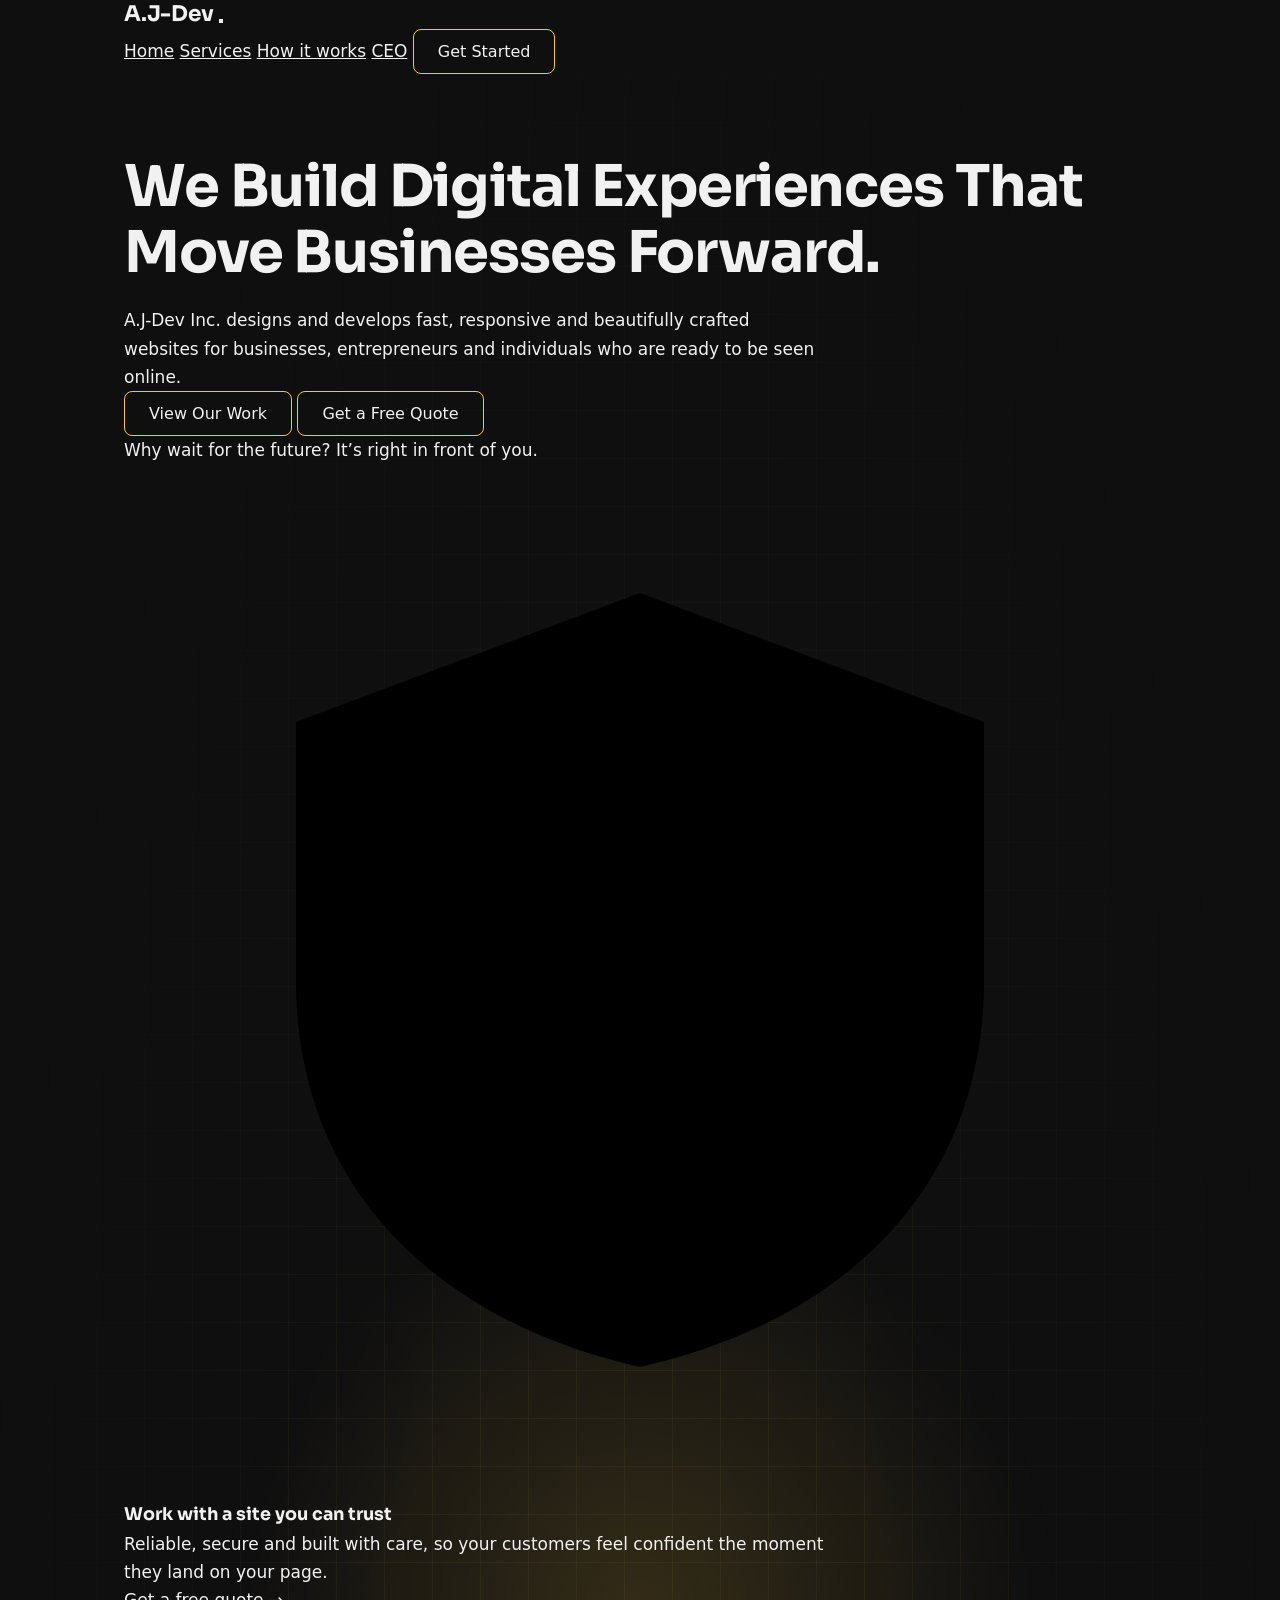
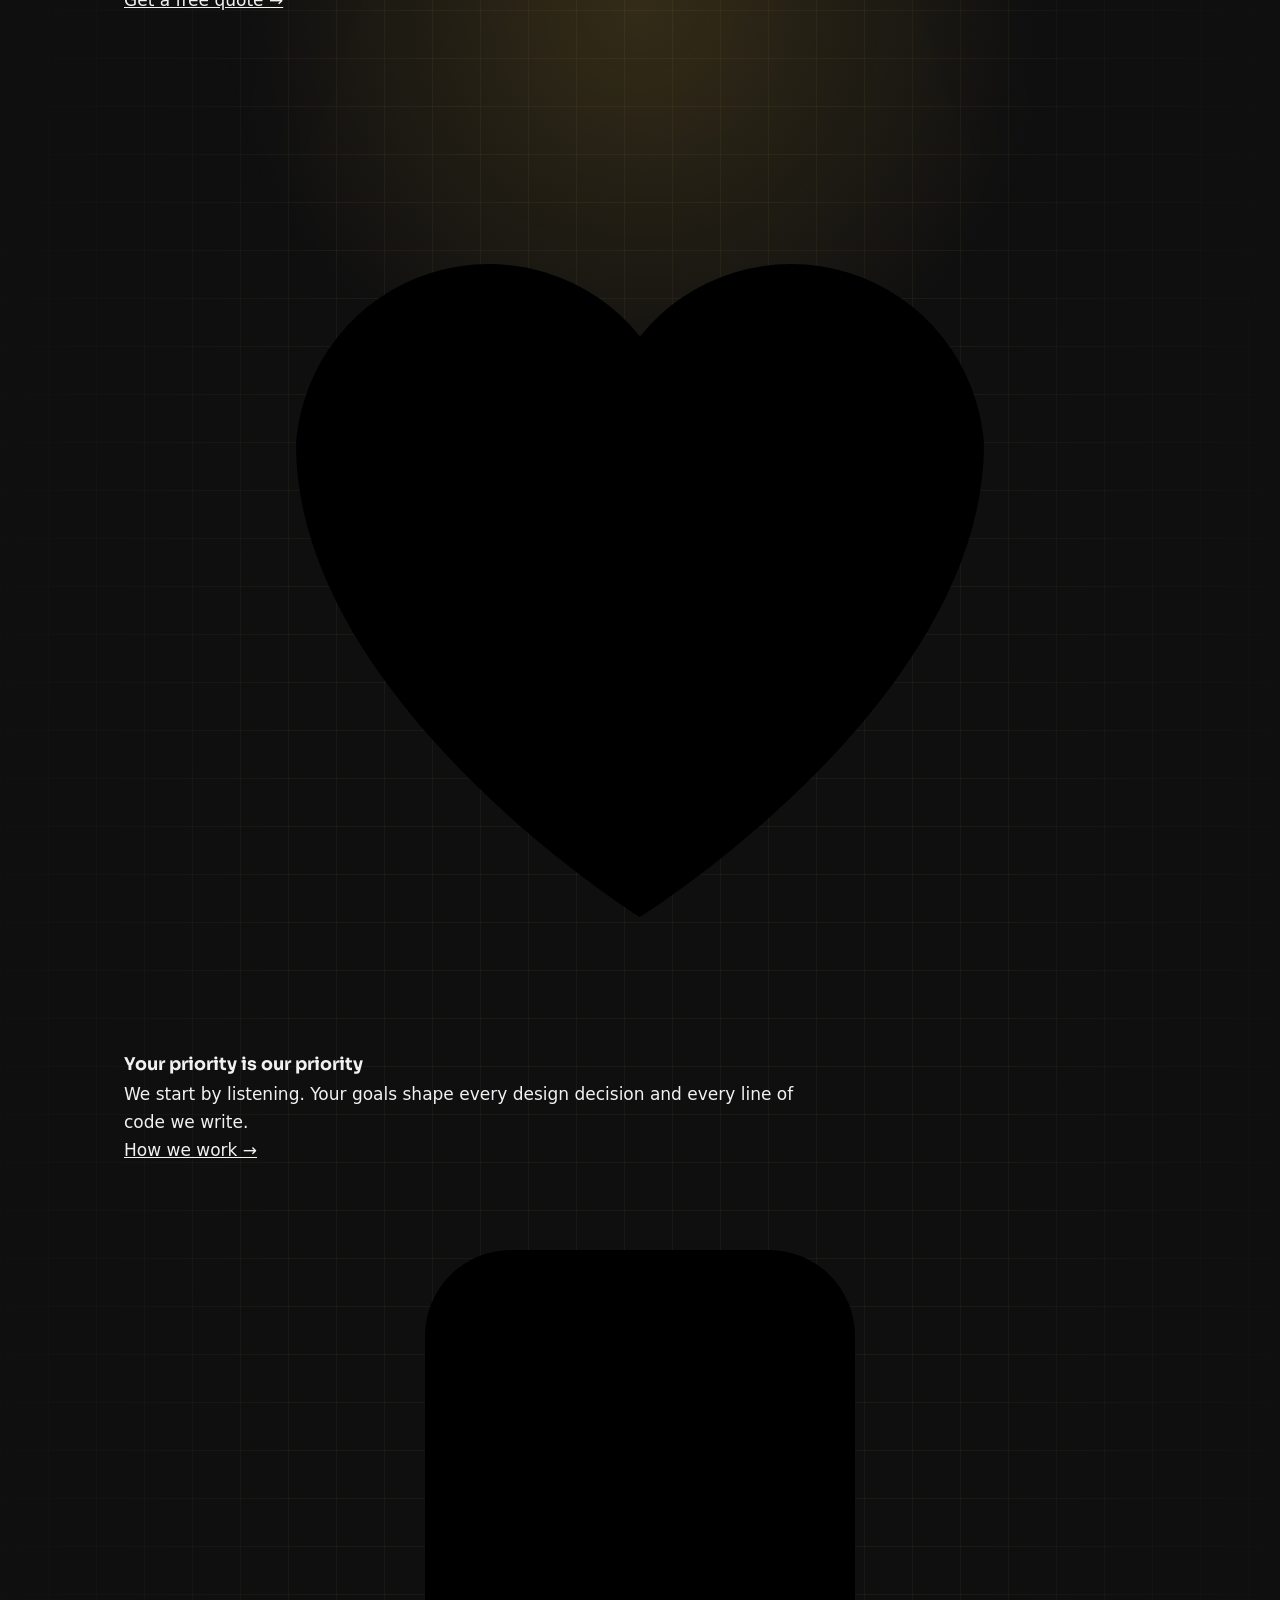
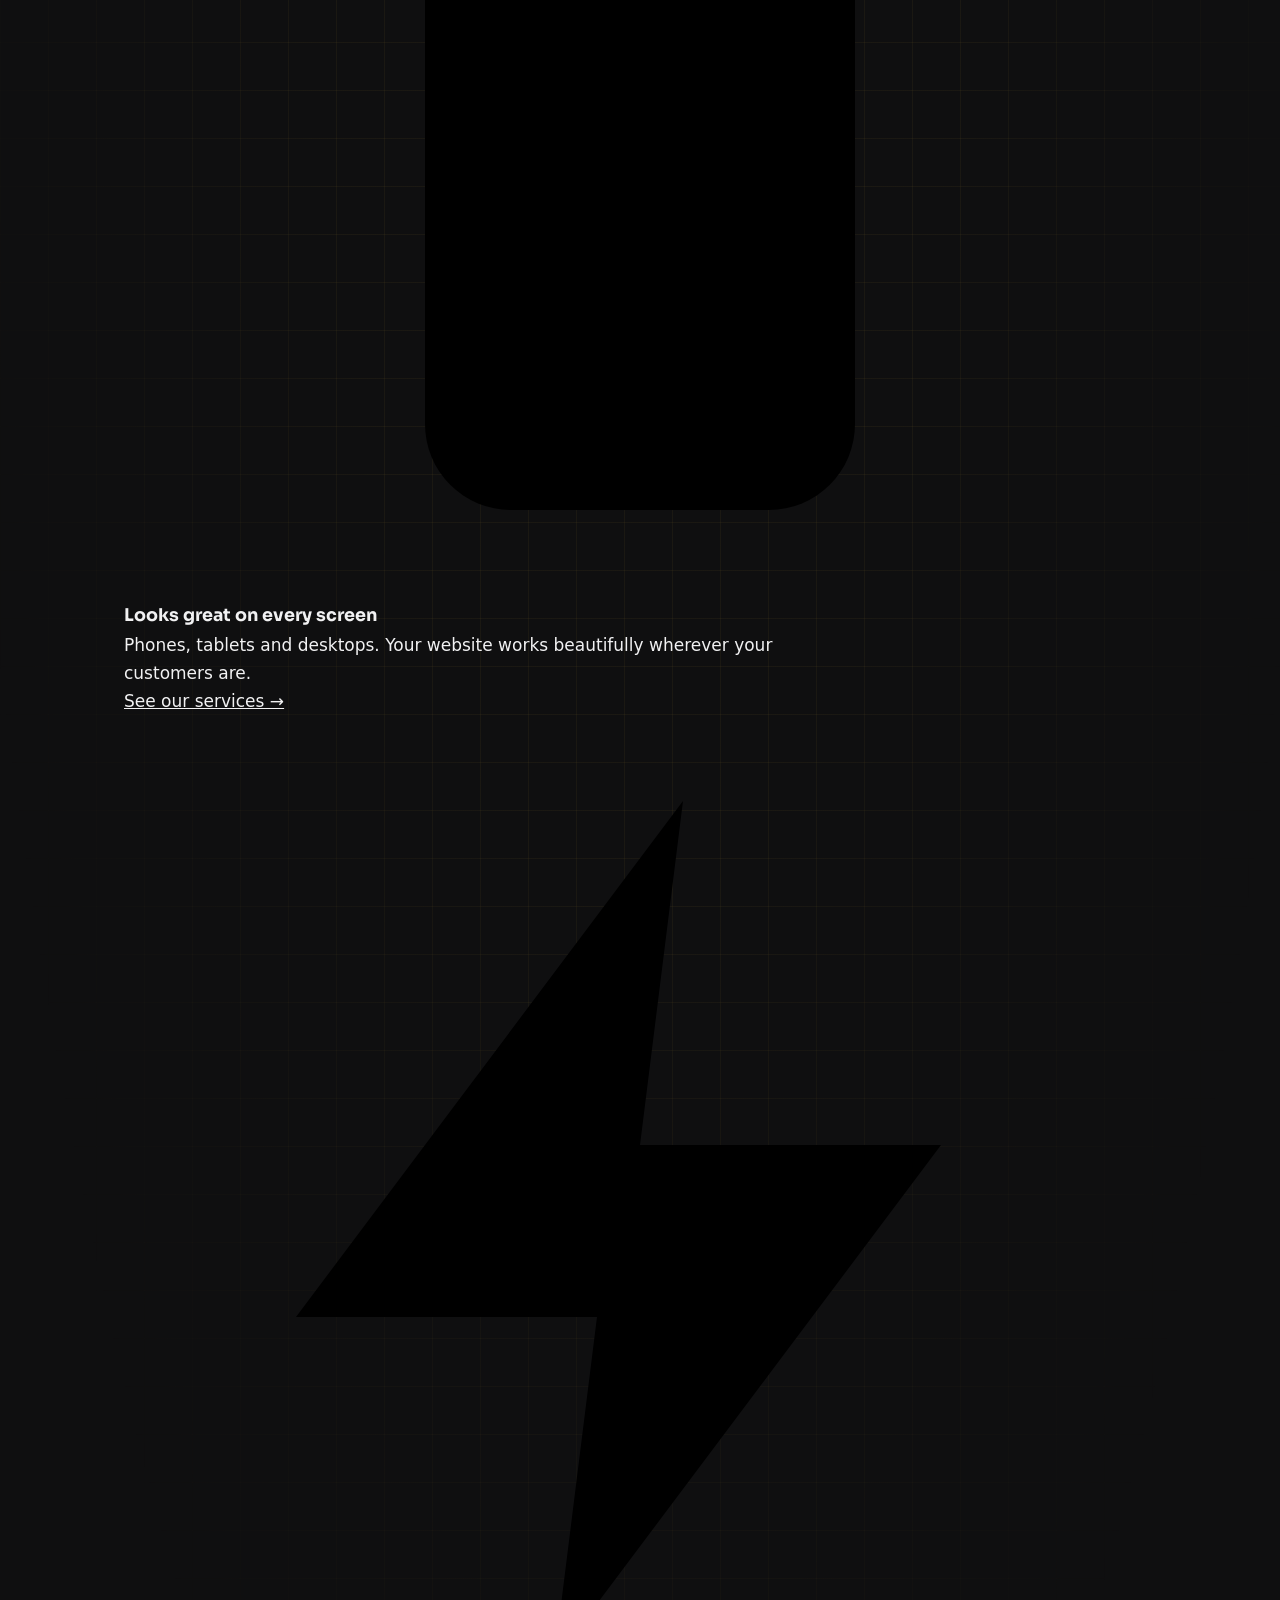
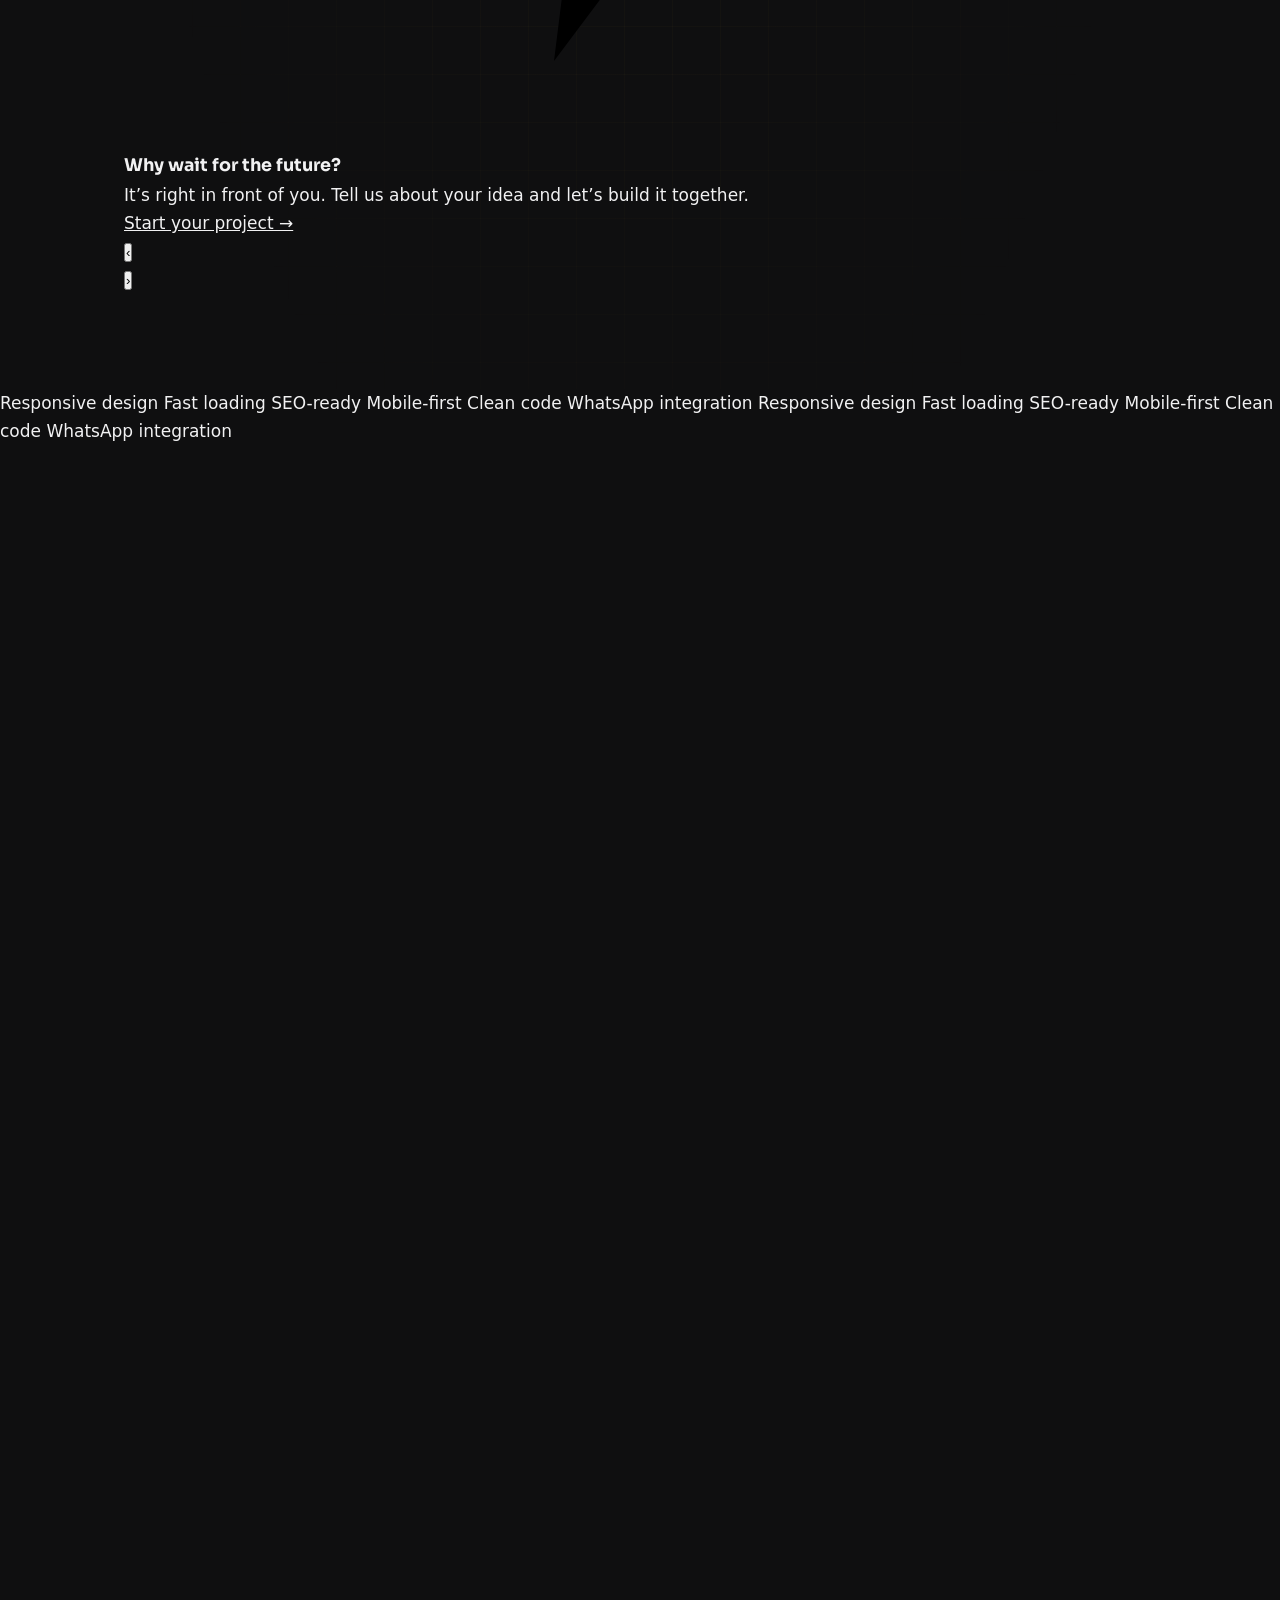
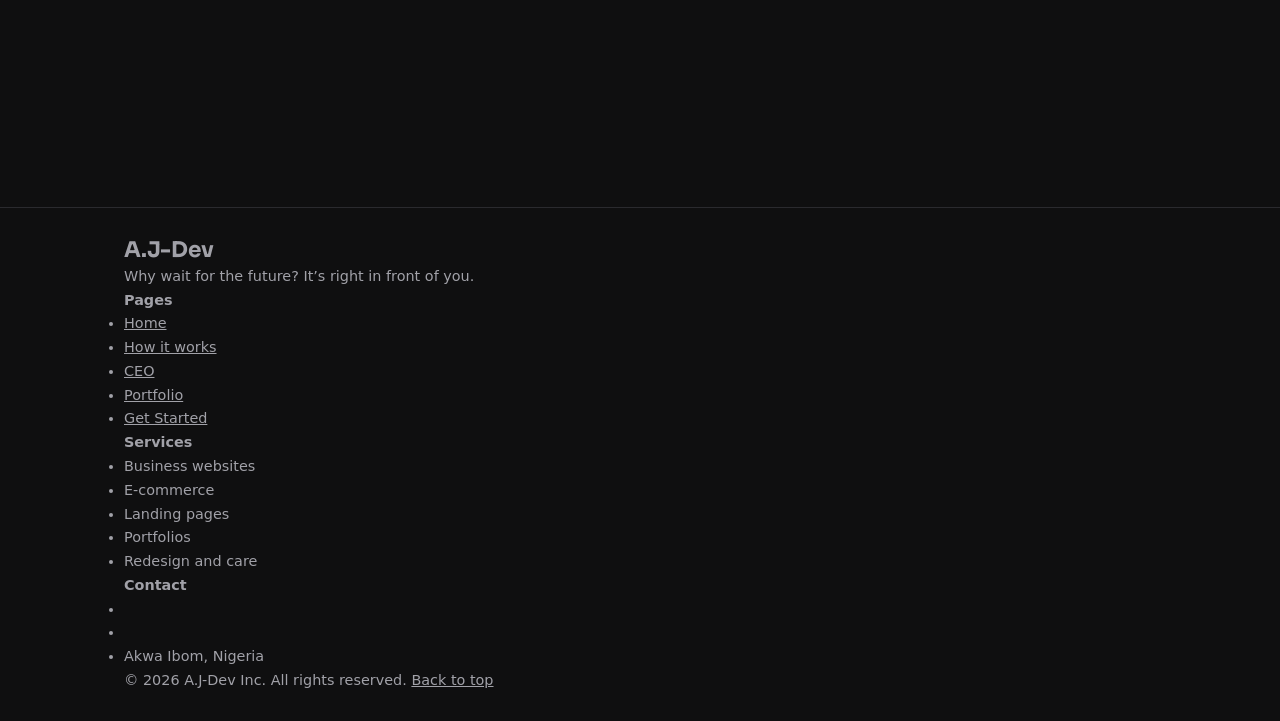
==== commit 8fce3fb8: "Add files via upload" ====
--- a/Index.html
+++ b/Index.html
@@ -13,6 +13,9 @@
   <meta property="og:description" content="Responsive, beautiful and functional websites that help businesses grow online.">
   <meta property="og:type" content="website">
   <meta name="theme-color" content="#070b16">
+  <link rel="canonical" href="https://aj-devinc.netlify.app/">
+
+  <!-- Google Search Console: paste your verification tag here -->
 
   <script type="application/ld+json">
   {
@@ -29,7 +32,6 @@
   <link rel="preconnect" href="https://fonts.gstatic.com" crossorigin>
   <link href="https://fonts.googleapis.com/css2?family=Sora:wght@400;600;700;800&family=Inter:wght@400;500;600&display=swap" rel="stylesheet">
 
-  <!-- Your CSS file -->
   <link rel="stylesheet" href="style.css">
 </head>
 
@@ -45,12 +47,11 @@
       </button>
 
       <nav class="links" id="links" aria-label="Main">
-        <a href="#about">About</a>
+        <a href="#home" class="current">Home</a>
         <a href="#services">Services</a>
-        <a href="#work">Work</a>
-        <a href="#why">Why us</a>
-        <a href="#reviews">Reviews</a>
-        <a href="#contact" class="btn btn-gold">Get a Free Quote</a>
+        <a href="how-it-works.html">How it works</a>
+        <a href="ceo.html">CEO</a>
+        <a href="get-started.html" class="btn btn-gold">Get Started</a>
       </nav>
     </div>
   </header>
@@ -66,47 +67,62 @@
           <p>A.J-Dev Inc. designs and develops fast, responsive and beautifully crafted websites for businesses, entrepreneurs and individuals who are ready to be seen online.</p>
 
           <div class="cta">
-            <a href="#work" class="btn btn-gold">View Our Work</a>
-            <a href="#contact" class="btn btn-line">Get a Free Quote</a>
+            <a href="ceo.html#portfolio" class="btn btn-gold">View Our Work</a>
+            <a href="get-started.html" class="btn btn-line">Get a Free Quote</a>
           </div>
 
           <p class="motto">Why wait for the future? It’s right in front of you.</p>
         </div>
 
-        <!-- Hero visual: browser window that "builds" a website -->
-        <div class="win" aria-hidden="true">
-          <div class="bar">
-            <i></i><i></i><i></i>
-            <b>aj-devinc.netlify.app</b>
-          </div>
-
-          <div class="panes">
-            <div class="code">
-              <div style="animation-delay:.4s"><span class="k">&lt;section</span> <span class="s">class="hero"</span><span class="k">&gt;</span></div>
-              <div style="animation-delay:.9s">&nbsp;&nbsp;<span class="k">&lt;h1&gt;</span>Your brand<span class="k">&lt;/h1&gt;</span></div>
-              <div style="animation-delay:1.4s">&nbsp;&nbsp;<span class="k">&lt;p&gt;</span>Made to convert<span class="k">&lt;/p&gt;</span></div>
-              <div style="animation-delay:1.9s">&nbsp;&nbsp;<span class="k">&lt;div</span> <span class="s">class="grid"</span><span class="k">&gt;</span></div>
-              <div style="animation-delay:2.4s">&nbsp;&nbsp;&nbsp;&nbsp;<span class="k">&lt;card/&gt;&lt;card/&gt;</span></div>
-              <div style="animation-delay:2.9s">&nbsp;&nbsp;<span class="k">&lt;/div&gt;</span></div>
-              <div style="animation-delay:3.4s">&nbsp;&nbsp;<span class="k">&lt;button&gt;</span>Start<span class="k">&lt;/button&gt;</span></div>
-              <div style="animation-delay:3.9s"><span class="k">&lt;/section&gt;</span></div>
+        <!-- Hero visual: sliding message cards -->
+        <div class="slider" id="slider" aria-roledescription="carousel" aria-label="Why choose A.J-Dev">
+
+          <div class="slider-view">
+            <div class="slides" id="slides">
+
+              <article class="slide">
+                <div class="slide-ico"><svg viewBox="0 0 24 24"><path d="M12 3l8 3v6c0 5-3.5 8-8 9-4.5-1-8-4-8-9V6z"/><path d="M9 12l2 2 4-4"/></svg></div>
+                <h3>Work with a site you can trust</h3>
+                <p>Reliable, secure and built with care, so your customers feel confident the moment they land on your page.</p>
+                <a href="get-started.html" class="slide-link">Get a free quote →</a>
+              </article>
+
+              <article class="slide">
+                <div class="slide-ico"><svg viewBox="0 0 24 24"><path d="M12 21s-8-5-8-11a4.5 4.5 0 0 1 8-2.5A4.5 4.5 0 0 1 20 10c0 6-8 11-8 11z"/></svg></div>
+                <h3>Your priority is our priority</h3>
+                <p>We start by listening. Your goals shape every design decision and every line of code we write.</p>
+                <a href="how-it-works.html" class="slide-link">How we work →</a>
+              </article>
+
+              <article class="slide">
+                <div class="slide-ico"><svg viewBox="0 0 24 24"><rect x="7" y="2" width="10" height="20" rx="2"/><path d="M11 18h2"/></svg></div>
+                <h3>Looks great on every screen</h3>
+                <p>Phones, tablets and desktops. Your website works beautifully wherever your customers are.</p>
+                <a href="#services" class="slide-link">See our services →</a>
+              </article>
+
+              <article class="slide">
+                <div class="slide-ico"><svg viewBox="0 0 24 24"><path d="M13 2L4 14h7l-1 8 9-12h-7z"/></svg></div>
+                <h3>Why wait for the future?</h3>
+                <p>It’s right in front of you. Tell us about your idea and let’s build it together.</p>
+                <a href="get-started.html" class="slide-link">Start your project →</a>
+              </article>
+
             </div>
-
-            <div class="prev">
-              <div class="p1" style="animation-delay:.9s"></div>
-              <div class="p2" style="animation-delay:1.4s"></div>
-              <div class="p3" style="animation-delay:1.9s"></div>
-              <div class="p4" style="animation-delay:1.9s"></div>
-              <div class="p5" style="animation-delay:2.9s"><span></span><span></span><span></span></div>
-              <div class="p6" style="animation-delay:3.4s"></div>
-            </div>
-          </div>
-        </div>
-
-      </div>
-    </section>
-
-        <!-- ================= SCROLLING STRIP ================= -->
+          </div>
+
+          <div class="slider-nav">
+            <button class="arrow" id="prev" aria-label="Previous message">‹</button>
+            <div class="dots" id="dots"></div>
+            <button class="arrow" id="next" aria-label="Next message">›</button>
+          </div>
+
+        </div>
+
+      </div>
+    </section>
+
+    <!-- ================= SCROLLING STRIP ================= -->
     <div class="strip" aria-hidden="true">
       <div class="strip-track">
         <span>Responsive design</span>
@@ -248,20 +264,18 @@
       </div>
     </section>
 
-    <!-- ================= PORTFOLIO ================= -->
+    <!-- ================= SELECTED WORK ================= -->
     <section class="alt" id="work">
       <div class="wrap">
 
         <div class="head fade">
           <h2>Selected work</h2>
-          <p class="lead">A look at the kind of sites we build.</p>
+          <p class="lead">A look at what we’ve built so far.</p>
         </div>
 
         <div class="grid">
 
-                  <div class="grid">
-
-                  <!-- Your own website as the first project -->
+          <!-- Project 1: this website. Put your screenshot at images/project1.jpg -->
           <a class="proj fade" href="https://aj-devinc.netlify.app" target="_blank" rel="noopener">
             <img class="photo" src="images/My website.png" alt="Screenshot of the A.J-Dev Inc. website" loading="lazy">
             <div class="info">
@@ -271,18 +285,17 @@
             </div>
           </a>
 
-          <!-- Honest placeholder for what comes next -->
-          <div class="rev fade">
-            <h3>Your project could be next</h3>
-            <p>We’re taking on our first clients and giving each one extra attention. Tell us about your idea and we’ll build it.</p>
-            <p style="margin-top:16px"><a href="#contact" style="color:var(--gold);font-weight:600">Start a project →</a></p>
-          </div>
-
-        </div>
-
-        </div>
-
-        
+          <!-- Project 2: the CEO's portfolio -->
+          <a class="proj fade" href="ceo.html#portfolio">
+            <div class="shot s2"><i class="t"></i><i class="h"></i><i class="l"></i><div class="r"><i></i><i></i><i></i></div></div>
+            <div class="info">
+              <h3>John Ayi’s portfolio</h3>
+              <p>Current work and projects from our founder and CEO.</p>
+              <span class="visit">See the portfolio <span>→</span></span>
+            </div>
+          </a>
+
+        </div>
       </div>
     </section>
 
@@ -329,7 +342,7 @@
           <!-- Replace these with real reviews when you have them -->
           <div class="rev fade">
             <h3>None to report yet</h3>
-            <p></p>
+           
           </div>
           <div class="rev fade">
             <h3>Work with us first</h3>
@@ -419,12 +432,13 @@
         </div>
 
         <div>
-          <h4>Navigate</h4>
+          <h4>Pages</h4>
           <ul>
-            <li><a href="#about">About</a></li>
-            <li><a href="#services">Services</a></li>
-            <li><a href="#work">Work</a></li>
-            <li><a href="#contact">Contact</a></li>
+            <li><a href="index.html">Home</a></li>
+            <li><a href="how-it-works.html">How it works</a></li>
+            <li><a href="ceo.html">CEO</a></li>
+            <li><a href="ceo.html#portfolio">Portfolio</a></li>
+            <li><a href="get-started.html">Get Started</a></li>
           </ul>
         </div>
 
@@ -452,14 +466,12 @@
 
       <div class="copy">
         <span>© <span id="yr">2026</span> A.J-Dev Inc. All rights reserved.</span>
-        <a href="#top">Back to top</a>
+        <a href="#home">Back to top</a>
       </div>
     </div>
   </footer>
 
-  <!-- Your JavaScript file -->
   <script src="script.js"></script>
 </body>
 
-</html>
-
+</html>
--- a/style.css
+++ b/style.css
@@ -1,1452 +1,324 @@
-/* =====================================================
-   A.J-DEV INC. STYLESHEET
-   Sections (use Ctrl+F to jump to any of them):
-   1. Variables (colors)
-   2. Reset and base
-   3. Layout helpers
-   4. Buttons
-   5. Header and navigation
-   6. Hero
-   7. About
-   8. Services
-   9. Portfolio
-   10. Why choose us
-   11. Testimonials
-   12. Contact and form
-   13. Footer
-   14. Scroll fade animation
-   15. Responsive (tablet and mobile)
-   16. Reduced motion
-   ===================================================== */
-
-
-/* =====================================================
-   1. VARIABLES (change colors here)
-   ===================================================== */
+@property --a { syntax: "<angle>"; inherits: false; initial-value: 0deg; }
+
 :root {
-  --bg: #070b16;
-  --bg2: #0c1326;
-  --card: #101a33;
-  --line: rgba(255, 255, 255, 0.09);
-  --text: #ffffff;
-  --muted: #9fabc4;
-  --gold: #ffc61a;
-  --gold2: #ffdf7a;
-  color-scheme: dark;
-  box-sizing: border-box;
-  padding-top: env(safe-area-inset-top, 0px);
-  padding-bottom: env(safe-area-inset-bottom, 0px);
-}
-
-
-/* =====================================================
-   2. RESET AND BASE
-   ===================================================== */
-*,
-*::before,
-*::after {
-  box-sizing: inherit;
-  margin: 0;
-  padding: 0;
-}
-
-html {
-  scroll-behavior: smooth;
-  scroll-padding-top: calc(84px + env(safe-area-inset-top, 0px));
-}
-
-body {
-  background: var(--bg);
-  color: var(--text);
-  font-family: Inter, system-ui, -apple-system, "Segoe UI", sans-serif;
-  line-height: 1.7;
-  overflow-x: hidden;
-}
-
-body::before {
-  content: "";
-  position: fixed;
-  inset: 0 0 auto;
-  height: env(safe-area-inset-top, 0px);
-  background: rgba(7, 11, 22, 0.9);
-  z-index: 60;
-}
-
-h1,
-h2,
-h3,
+    --bg: #0f0f10;
+    --surface: #171719;
+    --line: #2a2a2e;
+    --text: #f1f1f2;
+    --muted: #a1a1a8;
+    --accent: #f5c542;
+    --accent-hover: #e0b52f;
+    --accent-text: #f5c542;
+    --on-accent: #1a1a1a;
+    --head: "Sora", system-ui, sans-serif;
+    --body: "DM Sans", system-ui, sans-serif;
+}
+body.light-mode {
+    --bg: #fafaf8;
+    --surface: #ffffff;
+    --line: #e3e3df;
+    --text: #1b1b1d;
+    --muted: #5c5c63;
+    --accent-text: #7a5900;
+}
+
+* { margin: 0; padding: 0; box-sizing: border-box; }
+html { scroll-behavior: smooth; scroll-padding-top: 80px; }
+body { background: var(--bg); color: var(--text); font: 400 17px/1.65 var(--body); }
+a { color: inherit; }
+:focus-visible { outline: 2px solid var(--accent); outline-offset: 3px; }
+.wrap { max-width: 1080px; margin: 0 auto; padding: 0 24px; }
+.narrow { max-width: 720px; }
+section { padding: 88px 0; }
+h1, h2, h3 { font-family: var(--head); line-height: 1.15; }
+h2 { font-size: 2rem; margin-bottom: 20px; letter-spacing: -0.01em; }
+h3 { font-size: 1.1rem; margin-bottom: 6px; }
+.sub { color: var(--muted); max-width: 560px; margin-bottom: 36px; }
+p { max-width: 65ch; }
+
+/* Header */
+.site-header {
+    position: sticky; top: 0; z-index: 20;
+    display: flex; justify-content: space-between; align-items: center;
+    padding: 14px max(24px, calc((100% - 1032px) / 2));
+    background: color-mix(in srgb, var(--bg) 88%, transparent);
+    backdrop-filter: blur(10px);
+    border-bottom: 1px solid var(--line);
+}
+.logo { font: 700 1.1rem var(--head); text-decoration: none; }
+#menu-toggle { display: none; }
+#nav-menu { display: flex; align-items: center; gap: 28px; }
+#nav-menu a { text-decoration: none; color: var(--muted); font-size: .95rem; transition: color .2s; }
+#nav-menu a:hover { color: var(--text); }
+.theme-btn, #menu-toggle {
+    background: transparent; color: var(--text); border: 1px solid var(--line);
+    padding: 6px 14px; border-radius: 99px; font: 500 .85rem var(--body); cursor: pointer;
+    transition: border-color .2s;
+}
+.theme-btn:hover, #menu-toggle:hover { border-color: var(--accent); }
+
+/* Buttons */
+.btn {
+    display: inline-block; padding: 12px 24px; border-radius: 8px;
+    font: 500 1rem var(--body); text-decoration: none; cursor: pointer;
+    border: 1px solid var(--accent); transition: background-color .2s, border-color .2s;
+}
+.btn-primary { background: var(--accent); color: var(--on-accent); }
+.btn-primary:hover { background: var(--accent-hover); border-color: var(--accent-hover); }
+.btn-ghost { border-color: var(--line); color: var(--text); }
+.btn-ghost:hover { border-color: var(--accent); }
+
+/* Hero */
+.hero { padding: 80px 0 96px; }
+.hero-grid { display: grid; grid-template-columns: 1.2fr .8fr; gap: 56px; align-items: center; }
+h1 { font-size: clamp(2.4rem, 5vw, 3.6rem); font-weight: 700; letter-spacing: -0.02em; margin-bottom: 20px; }
+.lead { font-size: 1.2rem; color: var(--muted); margin-bottom: 32px; }
+.actions { display: flex; flex-wrap: wrap; gap: 14px; }
+
+/* Avatar: AI-scan hover effect */
+.avatar { position: relative; width: min(100%, 320px); aspect-ratio: 1; justify-self: center; isolation: isolate; }
+.avatar::before {
+    content: ""; position: absolute; inset: -3px; border-radius: 31px; z-index: -1;
+    background: conic-gradient(from var(--a), var(--accent), transparent 30%, var(--accent) 60%, transparent 90%);
+    opacity: .3; transition: opacity .4s;
+    animation: spin 3s linear infinite; animation-play-state: paused;
+}
+.avatar-inner { position: relative; height: 100%; border-radius: 28px; overflow: hidden; background: var(--surface); }
+.avatar img {
+    width: 100%; height: 100%; object-fit: cover; display: block;
+    filter: grayscale(1) contrast(1.05); transition: filter .5s, transform .6s;
+}
+.avatar-inner::after {
+    content: ""; position: absolute; inset: 0; opacity: 0; transition: opacity .4s; pointer-events: none;
+    background-image:
+        linear-gradient(to right, rgba(245,197,66,.12) 1px, transparent 1px),
+        linear-gradient(rgba(245,197,66,.12) 1px, transparent 1px);
+    background-size: 20px 20px;
+}
+.scan {
+    position: absolute; left: 0; right: 0; top: 0; height: 3px; opacity: 0; z-index: 2;
+    background: linear-gradient(90deg, transparent, var(--accent), transparent);
+    box-shadow: 0 0 18px 4px rgba(245,197,66,.5);
+}
+.c { position: absolute; width: 26px; height: 26px; border: solid var(--accent); opacity: 0; z-index: 2; transition: all .4s; }
+.c1 { top: 28px; left: 28px; border-width: 2px 0 0 2px; }
+.c2 { top: 28px; right: 28px; border-width: 2px 2px 0 0; }
+.c3 { bottom: 28px; left: 28px; border-width: 0 0 2px 2px; }
+.c4 { bottom: 28px; right: 28px; border-width: 0 2px 2px 0; }
+.chip {
+    position: absolute; left: 50%; bottom: 14px; z-index: 3; white-space: nowrap;
+    transform: translate(-50%, 8px); opacity: 0; transition: all .3s;
+    padding: 4px 14px; border-radius: 99px; font: 500 .78rem var(--body);
+    background: rgba(15,15,16,.88); color: #f5c542;
+}
+.chip::before {
+    content: ""; display: inline-block; width: 6px; height: 6px; margin-right: 8px;
+    border-radius: 50%; background: #f5c542; animation: blink 1s infinite;
+}
+.avatar:hover::before { opacity: 1; animation-play-state: running; }
+.avatar:hover img { filter: none; transform: scale(1.05); }
+.avatar:hover .avatar-inner::after { opacity: 1; }
+.avatar:hover .scan { opacity: 1; animation: scan 2.2s ease-in-out infinite; }
+.avatar:hover .c { opacity: 1; }
+.avatar:hover .c1 { top: 14px; left: 14px; }
+.avatar:hover .c2 { top: 14px; right: 14px; }
+.avatar:hover .c3 { bottom: 14px; left: 14px; }
+.avatar:hover .c4 { bottom: 14px; right: 14px; }
+.avatar:hover .chip { opacity: 1; transform: translate(-50%, 0); }
+@keyframes spin { to { --a: 360deg; } }
+@keyframes scan { 0%, 100% { top: 0; } 50% { top: calc(100% - 3px); } }
+@keyframes blink { 50% { opacity: .2; } }
+
+/* Skills */
+.skills { display: grid; grid-template-columns: repeat(4, 1fr); gap: 32px; }
+.skill { border-top: 2px solid var(--accent); padding-top: 16px; }
+.skill p { color: var(--muted); font-size: .95rem; }
+
+/* Assignments */
+.assign { list-style: none; border-top: 1px solid var(--line); }
+.assign li {
+    display: grid; grid-template-columns: 1fr auto; gap: 8px 32px; align-items: center;
+    padding: 28px 0; border-bottom: 1px solid var(--line);
+}
+.assign p { color: var(--muted); }
+.tags { display: flex; flex-wrap: wrap; gap: 8px; margin-top: 12px; }
+.tags span { font-size: .8rem; color: var(--accent-text); border: 1px solid var(--line); padding: 2px 12px; border-radius: 99px; }
+.view { color: var(--accent-text); font-weight: 500; text-decoration: none; border-bottom: 1px solid currentColor; padding-bottom: 2px; }
+.view:hover { color: var(--text); }
+
+/* Contact */
+form { max-width: 560px; }
+label { display: block; margin: 18px 0 6px; font-size: .95rem; color: var(--muted); }
+input, textarea {
+    width: 100%; padding: 12px 14px; font: 400 1rem var(--body); resize: vertical;
+    background: var(--surface); color: var(--text); border: 1px solid var(--line); border-radius: 8px;
+}
+input::placeholder, textarea::placeholder { color: var(--muted); opacity: .8; }
+input:focus, textarea:focus { outline: none; border-color: var(--accent); box-shadow: 0 0 0 3px rgba(245,197,66,.2); }
+form .btn { margin-top: 24px; }
+#formStatus { margin-top: 14px; color: var(--muted); min-height: 1.6em; }
+
+footer { border-top: 1px solid var(--line); padding: 28px 0; color: var(--muted); font-size: .9rem; }
+
+/* Mobile */
+@media (max-width: 760px) {
+    section { padding: 64px 0; }
+    .hero { padding: 48px 0 64px; }
+    .hero-grid { grid-template-columns: 1fr; gap: 36px; }
+    .avatar { order: -1; width: 240px; justify-self: start; }
+    .skills { grid-template-columns: 1fr 1fr; }
+    .assign li { grid-template-columns: 1fr; }
+    #menu-toggle { display: block; }
+    #nav-menu {
+        display: none; position: absolute; top: 100%; left: 0; right: 0;
+        flex-direction: column; align-items: flex-start; gap: 18px;
+        padding: 20px 24px; background: var(--bg); border-bottom: 1px solid var(--line);
+    }
+    #nav-menu.show-menu { display: flex; }
+}
+
+@media (prefers-reduced-motion: reduce) {
+    * { animation: none !important; transition: none !important; }
+    html { scroll-behavior: auto; }
+}
+
+/* Projects */
+.projects { display: grid; grid-template-columns: repeat(auto-fit, minmax(300px, 1fr)); gap: 28px; }
+.project { background: var(--surface); border: 1px solid var(--line); border-radius: 12px; overflow: hidden; display: flex; flex-direction: column; }
+.project img { width: 100%; aspect-ratio: 16 / 9; object-fit: cover; display: block; }
+.project-body { padding: 24px; display: flex; flex-direction: column; flex: 1; }
+.project-body p { color: var(--muted); }
+.project-links { display: flex; gap: 20px; margin-top: auto; padding-top: 20px; }
+.empty-note { grid-column: 1 / -1; border: 1px dashed var(--line); border-radius: 12px; padding: 32px; color: var(--muted); }
+
+/* Theme icon button */
+.theme-btn { display: inline-flex; align-items: center; justify-content: center; width: 38px; height: 38px; padding: 0; }
+.icon-moon { display: none; }
+body.light-mode .icon-sun { display: none; }
+body.light-mode .icon-moon { display: block; }
+
+/* About gallery */
+.gallery { display: grid; grid-template-columns: repeat(3, 1fr); grid-auto-rows: 210px; gap: 16px; margin-top: 40px; }
+.tile { position: relative; overflow: hidden; border-radius: 14px; border: 1px solid var(--line); background: var(--surface); transition: border-color .3s, transform .3s; }
+.tile-large { grid-column: span 2; grid-row: span 2; }
+.tile img { width: 100%; height: 100%; object-fit: cover; display: block; filter: grayscale(.8) brightness(.85); transition: filter .5s, transform .6s; }
+.tile::after {
+    content: ""; position: absolute; inset: 0; pointer-events: none; opacity: 0; transition: opacity .3s;
+    background: radial-gradient(260px circle at var(--mx, 50%) var(--my, 50%), rgba(245,197,66,.22), transparent 70%);
+}
+.tile figcaption {
+    position: absolute; left: 0; right: 0; bottom: 0; z-index: 2; padding: 14px 18px;
+    font: 500 .9rem var(--body); color: #fff;
+    background: linear-gradient(transparent, rgba(0,0,0,.8));
+    transform: translateY(100%); transition: transform .35s;
+}
+.tile:hover { border-color: var(--accent); transform: translateY(-4px); }
+.tile:hover img { filter: none; transform: scale(1.06); }
+.tile:hover::after { opacity: 1; }
+.tile:hover figcaption { transform: translateY(0); }
+
+.tile-code { padding: 20px; background: #101012; font: 400 .85rem/1.7 ui-monospace, Menlo, Consolas, monospace; }
+.tile-code .dots { display: flex; gap: 6px; margin-bottom: 14px; }
+.tile-code .dots i { display: block; width: 10px; height: 10px; border-radius: 50%; background: #2f2f34; }
+.tile-code pre { color: #d9d9de; white-space: pre-wrap; }
+.tile-code .s { color: #f5c542; }
+.tile-code .p { color: #9db4ff; }
+.tile-code .v { color: #c3e88d; }
+
+@media (max-width: 760px) {
+    .gallery { grid-template-columns: 1fr 1fr; grid-auto-rows: 160px; }
+    .tile-large { grid-column: span 2; grid-row: span 1; }
+}
+
+/* Skills with images and scroll fade */
+.skills { grid-template-columns: repeat(2, 1fr); gap: 40px 32px; }
+.skill-shot { margin-top: 18px; aspect-ratio: 16 / 10; border-radius: 10px; overflow: hidden; border: 1px solid var(--line); background: var(--surface); background-color: #101012; }
+.skill-shot img { width: 100%; height: 100%; object-fit: contain; display: block; transition: transform .5s; }
+.skill:hover .skill-shot img { transform: scale(1.05); }
+
+.fade { opacity: 0; transform: translateY(28px); transition: opacity .6s ease, transform .6s ease; }
+.fade.in-view { opacity: 1; transform: none; }
+
+@media (max-width: 760px) {
+    .skills { grid-template-columns: 1fr; }
+}
+@media (prefers-reduced-motion: reduce) {
+    .fade { opacity: 1 !important; transform: none !important; }
+}
+
+/* Hire-me polish */
+.hero { position: relative; overflow: hidden; isolation: isolate; }
+.hero::before {
+    content: ""; position: absolute; inset: 0; z-index: -1;
+    background:
+        radial-gradient(600px circle at 50% 30%, rgba(245,197,66,.16), transparent 70%),
+        linear-gradient(rgba(245,197,66,.05) 1px, transparent 1px) 0 0 / 48px 48px,
+        linear-gradient(90deg, rgba(245,197,66,.05) 1px, transparent 1px) 0 0 / 48px 48px;
+    -webkit-mask-image: radial-gradient(ellipse at center, #000 40%, transparent 80%);
+    mask-image: radial-gradient(ellipse at center, #000 40%, transparent 80%);
+}
+
+.badge { display: inline-flex; align-items: center; gap: 10px; padding: 6px 16px; margin-bottom: 24px; border: 1px solid var(--line); border-radius: 99px; background: var(--surface); font-size: .9rem; color: var(--muted); }
+.pulse { width: 8px; height: 8px; border-radius: 50%; background: #3ddc84; animation: pulse 2s infinite; }
+@keyframes pulse { 0% { box-shadow: 0 0 0 0 rgba(61,220,132,.6); } 70%, 100% { box-shadow: 0 0 0 10px rgba(61,220,132,0); } }
+
+#nav-menu a.nav-cta { background: var(--accent); color: var(--on-accent); padding: 7px 18px; border-radius: 99px; font-weight: 500; }
+#nav-menu a.nav-cta:hover { background: var(--accent-hover); color: var(--on-accent); }
+
+#skills, #projects { background: var(--surface); border-top: 1px solid var(--line); border-bottom: 1px solid var(--line); }
+
+h2 { position: relative; padding-bottom: 18px; font-size: clamp(2rem, 4vw, 2.6rem); }
+h2::after { content: ""; position: absolute; left: 0; bottom: 0; width: 56px; height: 4px; border-radius: 2px; background: var(--accent); }
+
+.contact-links { display: flex; flex-wrap: wrap; gap: 24px; margin-bottom: 8px; }
+
+/* A.J-Dev logo */
 .logo {
-  font-family: Sora, Inter, system-ui, sans-serif;
-  line-height: 1.15;
-}
-
-a {
-  color: inherit;
-  text-decoration: none;
-}
-
-img,
-svg {
-  max-width: 100%;
-}
-
-:focus-visible {
-  outline: 2px solid var(--gold);
-  outline-offset: 3px;
-  border-radius: 6px;
-}
-
-
-/* =====================================================
-   3. LAYOUT HELPERS
-   ===================================================== */
-.wrap {
-  width: min(1160px, 100% - 40px);
-  margin-inline: auto;
-}
-
-section {
-  padding: clamp(72px, 10vw, 130px) 0;
-}
-
-.alt {
-  background: var(--bg2);
-}
-
-h2 {
-  font-size: clamp(1.9rem, 4vw, 3rem);
-  font-weight: 700;
-  max-width: 18ch;
-  letter-spacing: -0.02em;
-}
-
-.lead {
-  color: var(--muted);
-  max-width: 60ch;
-  margin-top: 16px;
-}
-
-.head {
-  margin-bottom: clamp(36px, 5vw, 60px);
-}
-
-.grid {
-  display: grid;
-  grid-template-columns: repeat(auto-fit, minmax(min(100%, 300px), 1fr));
-  gap: 20px;
-}
-.note {
-  margin-top: 28px;
-  color: var(--muted);
-  font-size: 0.85rem;
-}
-
-
-/* =====================================================
-   4. BUTTONS
-   ===================================================== */
-.btn {
-  display: inline-flex;
-  align-items: center;
-  gap: 8px;
-  padding: 14px 28px;
-  border-radius: 999px;
-  font-weight: 600;
-  font-size: 0.97rem;
-  border: 1.5px solid var(--gold);
-  cursor: pointer;
-  font-family: inherit;
-  transition: transform 0.25s, box-shadow 0.25s, background 0.25s, color 0.25s;
-}
-
-.btn-gold {
-  background: var(--gold);
-  color: #0a0f1e;
-}
-
-.btn-gold:hover {
-  transform: translateY(-3px);
-  box-shadow: 0 10px 30px rgba(255, 198, 26, 0.28);
-}
-
-.btn-line {
-  background: transparent;
-  color: var(--text);
-}
-
-.btn-line:hover {
-  background: rgba(255, 198, 26, 0.1);
-  transform: translateY(-3px);
-}
-
-
-/* =====================================================
-   5. HEADER AND NAVIGATION
-   ===================================================== */
-header {
-  position: fixed;
-  top: env(safe-area-inset-top, 0px);
-  left: 0;
-  right: 0;
-  z-index: 50;
-  transition: background 0.3s, border-color 0.3s;
-  border-bottom: 1px solid transparent;
-}
-
-header.scrolled {
-  background: rgba(7, 11, 22, 0.9);
-  backdrop-filter: blur(14px);
-  border-color: var(--line);
-}
-
-.nav {
-  display: flex;
-  align-items: center;
-  justify-content: space-between;
-  height: 76px;
-}
-
-.logo {
-  font-weight: 800;
-  font-size: 1.45rem;
-  letter-spacing: -0.02em;
-}
-
-.logo span {
-  color: var(--gold);
-}
-
-.links {
-  display: flex;
-  gap: 34px;
-  align-items: center;
-}
-
-.links a:not(.btn) {
-  color: var(--muted);
-  font-size: 0.93rem;
-  position: relative;
-  transition: color 0.2s;
-}
-
-.links a:not(.btn)::after {
-  content: "";
-  position: absolute;
-  left: 0;
-  bottom: -6px;
-  height: 2px;
-  width: 0;
-  background: var(--gold);
-  transition: width 0.3s;
-}
-
-.links a:not(.btn):hover {
-  color: var(--text);
-}
-
-.links a:not(.btn):hover::after {
-  width: 100%;
-}
-
-.links .btn {
-  padding: 10px 22px;
-}
-
-/* Mobile menu button (hidden on desktop) */
-.burger {
-  display: none;
-  background: none;
-  border: 0;
-  width: 44px;
-  height: 44px;
-  cursor: pointer;
-}
-
-.burger i {
-  display: block;
-  height: 2px;
-  width: 24px;
-  background: var(--text);
-  margin: 6px auto;
-  transition: transform 0.3s, opacity 0.3s;
-}
-
-.burger[aria-expanded="true"] i:nth-child(1) {
-  transform: translateY(8px) rotate(45deg);
-}
-
-.burger[aria-expanded="true"] i:nth-child(2) {
-  opacity: 0;
-}
-
-.burger[aria-expanded="true"] i:nth-child(3) {
-  transform: translateY(-8px) rotate(-45deg);
-}
-
-
-/* =====================================================
-   6. HERO
-   ===================================================== */
-.hero {
-  min-height: 100svh;
-  display: flex;
-  align-items: center;
-  padding-top: 120px;
-  background:
-    radial-gradient(900px 500px at 85% 20%, rgba(255, 198, 26, 0.09), transparent 60%),
-    radial-gradient(700px 500px at 0% 100%, rgba(40, 70, 160, 0.25), transparent 60%);
-}
-
-.hero .wrap {
-  display: grid;
-  grid-template-columns: 1.05fr 1fr;
-  gap: 56px;
-  align-items: center;
-}
-
-.hero h1 {
-  font-size: clamp(2.3rem, 5.4vw, 4.1rem);
-  font-weight: 800;
-  letter-spacing: -0.03em;
-}
-
-.hero p {
-  color: var(--muted);
-  font-size: 1.1rem;
-  margin: 24px 0 36px;
-  max-width: 50ch;
-}
-
-.cta {
-  display: flex;
-  gap: 14px;
-  flex-wrap: wrap;
-}
-
-.hero .motto {
-  margin: 40px 0 0;
-  color: var(--gold2);
-  font-style: italic;
-  font-size: 0.95rem;
-  border-left: 2px solid var(--gold);
-  padding-left: 14px;
-}
-
-/* Hero visual: browser window */
-.win {
-  background: #0b1228;
-  border: 1px solid var(--line);
-  border-radius: 16px;
-  box-shadow:
-    0 40px 80px rgba(0, 0, 0, 0.5),
-    0 0 0 1px rgba(255, 198, 26, 0.06);
-  overflow: hidden;
-  transform: perspective(1200px) rotateY(-6deg) rotateX(2deg);
-  transition: transform 0.6s;
-}
-
-.win:hover {
-  transform: perspective(1200px) rotateY(0) rotateX(0);
-}
-
-.bar {
-  display: flex;
-  gap: 7px;
-  align-items: center;
-  padding: 13px 16px;
-  border-bottom: 1px solid var(--line);
-  background: #0e1731;
-}
-
-.bar i {
-  width: 10px;
-  height: 10px;
-  border-radius: 50%;
-  background: #2a3558;
-}
-
-.bar i:first-child {
-  background: var(--gold);
-}
-
-.bar b {
-  margin-left: 12px;
-  font-weight: 500;
-  font-size: 0.74rem;
-  color: var(--muted);
-  background: #0a1126;
-  padding: 3px 14px;
-  border-radius: 999px;
-}
-
-.panes {
-  display: grid;
-  grid-template-columns: 1fr 1.1fr;
-  min-height: 300px;
-}
-
-/* Left pane: code lines */
-.code {
-  padding: 20px 16px;
-  font: 0.72rem/1.9 ui-monospace, Menlo, Consolas, monospace;
-  color: #8ea0c8;
-  border-right: 1px solid var(--line);
-}
-
-.code div {
-  opacity: 0;
-  transform: translateX(-8px);
-  animation: in 0.5s forwards;
-  white-space: nowrap;
-}
-
-.code .k {
-  color: var(--gold);
-}
-
-.code .s {
-  color: #8fd3a6;
-}
-
-/* Right pane: the website being "built" */
-.prev {
-  padding: 20px;
-  display: flex;
-  flex-direction: column;
-  gap: 12px;
-}
-
-.prev div {
-  border-radius: 8px;
-  background: #16224a;
-  opacity: 0;
-  transform: translateY(10px);
-  animation: in 0.6s forwards;
-}
-
-.p1 {
-  height: 14px;
-  width: 40%;
-  background: var(--gold) !important;
-}
-
-.p2 {
-  height: 46px;
-}
-
-.p3 {
-  height: 10px;
-  width: 75%;
-}
-
-.p4 {
-  height: 10px;
-  width: 55%;
-}
-
-.p5 {
-  display: grid;
-  grid-template-columns: 1fr 1fr 1fr;
-  gap: 8px;
-  background: none !important;
-  height: 62px;
-}
-
-.p5 span {
-  background: #16224a;
-  border-radius: 8px;
-  border: 1px solid rgba(255, 198, 26, 0.25);
-}
-
-.p6 {
-  height: 30px;
-  width: 38%;
-  background: var(--gold) !important;
-  border-radius: 999px !important;
-}
-
-@keyframes in {
-  to {
-    opacity: 1;
-    transform: none;
-  }
-}
-
-
-/* =====================================================
-   7. ABOUT
-   ===================================================== */
-.about {
-  display: grid;
-  grid-template-columns: 1.2fr 1fr;
-  gap: 60px;
-  align-items: start;
-}
-
-.about p {
-  color: var(--muted);
-}
-
-.about p + p {
-  margin-top: 16px;
-}
-
-.vals {
-  display: grid;
-  gap: 14px;
-}
-
-.val {
-  border: 1px solid var(--line);
-  border-radius: 14px;
-  padding: 22px 24px;
-  background: var(--card);
-  transition: border-color 0.3s, transform 0.3s;
-}
-
-.val:hover {
-  border-color: rgba(255, 198, 26, 0.5);
-  transform: translateX(6px);
-}
-
-.val h3 {
-  font-size: 1.05rem;
-  margin-bottom: 4px;
-  color: var(--gold);
-}
-
-.val p {
-  font-size: 0.92rem;
-}
-
-
-/* =====================================================
-   8. SERVICES
-   ===================================================== */
-.svc {
-  background: var(--card);
-  border: 1px solid var(--line);
-  border-radius: 18px;
-  padding: 30px;
-  cursor: pointer;
-  text-align: left;
-  color: inherit;
-  font: inherit;
-  transition: border-color 0.3s, transform 0.3s, box-shadow 0.3s;
-}
-
-.svc:hover {
-  transform: translateY(-6px);
-  border-color: rgba(255, 198, 26, 0.55);
-  box-shadow: 0 20px 50px rgba(0, 0, 0, 0.35);
-}
-
-.ico {
-  width: 48px;
-  height: 48px;
-  border-radius: 12px;
-  background: rgba(255, 198, 26, 0.12);
-  display: grid;
-  place-items: center;
-  margin-bottom: 20px;
-}
-
-.ico svg {
-  width: 24px;
-  height: 24px;
-  stroke: var(--gold);
-  fill: none;
-  stroke-width: 1.8;
-  stroke-linecap: round;
-  stroke-linejoin: round;
-}
-
-.svc h3 {
-  font-size: 1.2rem;
-  margin-bottom: 8px;
-}
-
-.svc p {
-  color: var(--muted);
-  font-size: 0.94rem;
-}
-
-/* Expandable details */
-.more {
-  display: grid;
-  grid-template-rows: 0fr;
-  transition: grid-template-rows 0.4s;
-}
-
-.more > div {
-  overflow: hidden;
-}
-
-.more ul {
-  list-style: none;
-  margin-top: 16px;
-  padding-top: 16px;
-  border-top: 1px solid var(--line);
-  color: var(--text);
-  font-size: 0.9rem;
-}
-
-.more li {
-  padding: 3px 0 3px 22px;
-  position: relative;
-}
-
-.more li::before {
-  content: "✓";
-  position: absolute;
-  left: 0;
-  color: var(--gold);
-}
-
-.svc[aria-expanded="true"] .more {
-  grid-template-rows: 1fr;
-}
-
-.tog {
-  display: inline-block;
-  margin-top: 16px;
-  color: var(--gold);
-  font-size: 0.88rem;
-  font-weight: 600;
-}
-
-
-/* =====================================================
-   9. PORTFOLIO
-   ===================================================== */
-.proj {
-  position: relative;
-  border-radius: 18px;
-  overflow: hidden;
-  border: 1px solid var(--line);
-  background: var(--card);
-  display: block;
-  transition: transform 0.4s, border-color 0.3s;
-}
-
-.proj:hover {
-  transform: translateY(-6px);
-  border-color: rgba(255, 198, 26, 0.55);
-}
-
-/* Project preview picture (replace with an <img> when you have screenshots) */
-.shot {
-  aspect-ratio: 16 / 10;
-  padding: 18px;
-  display: flex;
-  flex-direction: column;
-  gap: 9px;
-  transition: transform 0.6s;
-}
-
-.proj:hover .shot {
-  transform: scale(1.04);
-}
-
-.shot i {
-  display: block;
-  border-radius: 6px;
-  background: rgba(255, 255, 255, 0.14);
-}
-
-.shot .t {
-  height: 16px;
-  width: 45%;
-  background: var(--gold);
-}
-
-.shot .h {
-  height: 46px;
-}
-
-.shot .l {
-  height: 8px;
-  width: 70%;
-}
-
-.shot .r {
-  display: grid;
-  grid-template-columns: repeat(3, 1fr);
-  gap: 8px;
-  flex: 1;
-}
-
-.shot .r i {
-  height: auto;
-}
-
-/* Preview background colors */
-.s1 {
-  background: linear-gradient(135deg, #14275c, #0b1228);
-}
-
-.s2 {
-  background: linear-gradient(135deg, #3b2a0a, #0b1228);
-}
-
-.s3 {
-  background: linear-gradient(135deg, #0f3a3f, #0b1228);
-}
-
-.info {
-  padding: 22px 24px 26px;
-}
-
-.info h3 {
-  font-size: 1.15rem;
-}
-
-.info p {
-  color: var(--muted);
-  font-size: 0.92rem;
-  margin: 6px 0 14px;
-}
-
-.visit {
-  color: var(--gold);
-  font-weight: 600;
-  font-size: 0.9rem;
-  display: inline-flex;
-  gap: 6px;
-  transition: gap 0.25s;
-}
-
-.proj:hover .visit {
-  gap: 12px;
-}
-
-
-/* =====================================================
-   10. WHY CHOOSE US
-   ===================================================== */
-.why {
-  display: grid;
-  grid-template-columns: repeat(auto-fit, minmax(min(100%, 250px), 1fr));
-  gap: 36px 40px;
-}
-
-.why > div {
-  border-top: 2px solid var(--gold);
-  padding-top: 20px;
-}
-
-.why h3 {
-  font-size: 1.15rem;
-  margin-bottom: 8px;
-}
-
-.why p {
-  color: var(--muted);
-  font-size: 0.94rem;
-}
-
-
-/* =====================================================
-   11. TESTIMONIALS
-   ===================================================== */
-.rev {
-  border: 1px dashed rgba(255, 198, 26, 0.4);
-  border-radius: 18px;
-  padding: 30px;
-  background: rgba(255, 198, 26, 0.03);
-}
-
-.rev h3 {
-  font-size: 1.05rem;
-  margin-bottom: 8px;
-}
-
-.rev p {
-  color: var(--muted);
-  font-size: 0.93rem;
-}
-
-
-/* =====================================================
-   12. CONTACT AND FORM
-   ===================================================== */
-.contact {
-  display: grid;
-  grid-template-columns: 1fr 1.15fr;
-  gap: clamp(36px, 6vw, 80px);
-}
-
-.ways {
-  margin-top: 32px;
-  display: grid;
-  gap: 14px;
-}
-
-.way {
-  display: flex;
-  gap: 14px;
-  align-items: center;
-  color: var(--muted);
-  transition: color 0.2s;
-}
-
-.way:hover {
-  color: var(--gold);
-}
-
-.way svg {
-  width: 22px;
-  height: 22px;
-  stroke: var(--gold);
-  fill: none;
-  stroke-width: 1.8;
-  flex: none;
-}
-
-.wa {
-  margin-top: 28px;
-  background: #25d366;
-  border-color: #25d366;
-  color: #04210f;
-}
-
-.wa:hover {
-  transform: translateY(-3px);
-  box-shadow: 0 10px 30px rgba(37, 211, 102, 0.3);
-}
-
-form {
-  background: var(--card);
-  border: 1px solid var(--line);
-  border-radius: 20px;
-  padding: clamp(24px, 4vw, 40px);
-  display: grid;
-  gap: 18px;
-}
-
-label {
-  font-size: 0.88rem;
-  font-weight: 500;
-  display: grid;
-  gap: 8px;
-}
-
-input,
-select,
-textarea {
-  width: 100%;
-  background: #0a1126;
-  border: 1px solid var(--line);
-  border-radius: 10px;
-  padding: 13px 15px;
-  color: var(--text);
-  font: inherit;
-  transition: border-color 0.2s, box-shadow 0.2s;
-}
-
-input:focus,
-select:focus,
-textarea:focus {
-  outline: none;
-  border-color: var(--gold);
-  box-shadow: 0 0 0 3px rgba(255, 198, 26, 0.18);
-}
-
-textarea {
-  min-height: 130px;
-  resize: vertical;
-}
-
-.two {
-  display: grid;
-  grid-template-columns: 1fr 1fr;
-  gap: 18px;
-}
-
-.fmsg {
-  font-size: 0.88rem;
-  color: var(--gold2);
-  min-height: 1.2em;
-}
-
-/* Hidden spam trap field */
-.hp {
-  position: absolute;
-  left: -9999px;
-}
-
-
-/* =====================================================
-   13. FOOTER
-   ===================================================== */
-footer {
-  border-top: 1px solid var(--line);
-  padding: 70px 0 30px;
-  background: #050813;
-}
-
-.fgrid {
-  display: grid;
-  grid-template-columns: 1.4fr 1fr 1fr 1fr;
-  gap: 40px;
-}
-
-footer h4 {
-  font-family: Sora, sans-serif;
-  font-size: 0.95rem;
-  margin-bottom: 16px;
-}
-
-footer ul {
-  list-style: none;
-  display: grid;
-  gap: 10px;
-}
-
-footer li,
-footer p {
-  color: var(--muted);
-  font-size: 0.9rem;
-}
-
-footer a:hover {
-  color: var(--gold);
-}
-
-.foot-tag {
-  margin-top: 14px;
-  max-width: 32ch;
-}
-
-.copy {
-  margin-top: 50px;
-  padding-top: 24px;
-  border-top: 1px solid var(--line);
-  color: var(--muted);
-  font-size: 0.85rem;
-  display: flex;
-  justify-content: space-between;
-  gap: 12px;
-  flex-wrap: wrap;
-}
-
-
-/* =====================================================
-   14. SCROLL FADE ANIMATION
-   .fade  = hidden below
-   .on    = visible
-   .up    = faded out above the screen
-   ===================================================== */
-.fade {
-  opacity: 0;
-  transform: translateY(34px);
-  transition: opacity 0.8s ease, transform 0.8s ease;
-}
-
-.fade.on {
-  opacity: 1;
-  transform: none;
-}
-
-.fade.up {
-  opacity: 0;
-  transform: translateY(-26px);
-}
-
-
-/* =====================================================
-   15. RESPONSIVE
-   ===================================================== */
-
-/* =====================================================
-   15. RESPONSIVE
-   ===================================================== */
-
-/* Tablet and below */
-@media (max-width: 900px) {
-
-  section {
-    padding: 80px 0;
-  }
-
-  .hero {
-    min-height: auto;
-    padding-top: 130px;
-    padding-bottom: 80px;
-  }
-
-  .hero .wrap,
-  .about,
-  .contact {
-    grid-template-columns: 1fr;
-    gap: 48px;
-  }
-
-  .win {
-    transform: none;
-  }
-
-  .fgrid {
-    grid-template-columns: 1fr 1fr;
-    gap: 40px 32px;
-  }
-
-  .burger {
-    display: block;
-  }
-
-  /* Mobile menu panel */
-  .links {
-    position: fixed;
-    inset: calc(76px + env(safe-area-inset-top, 0px)) 0 0 0;
-    background: rgba(7, 11, 22, 0.98);
-    flex-direction: column;
-    justify-content: center;
-    gap: 30px;
-    overflow-y: auto;
-    opacity: 0;
-    pointer-events: none;
-    transform: translateY(-10px);
-    transition: opacity 0.3s, transform 0.3s;
-  }
-
-  .links.open {
-    opacity: 1;
-    pointer-events: auto;
-    transform: none;
-  }
-
-  .links a:not(.btn) {
-    font-size: 1.35rem;
-    color: var(--text);
-  }
-
-  .links .btn {
-    padding: 14px 32px;
-  }
-}
-
-
-/* Phones */
-@media (max-width: 600px) {
-
-  /* Spacing */
-  section {
-    padding: 64px 0;
-  }
-
-  .head {
-    margin-bottom: 32px;
-  }
-
-  /* Headings and text */
-  h2 {
-    font-size: 1.85rem;
-    max-width: none;
-  }
-
-  .hero h1 {
-    font-size: 2.25rem;
-    line-height: 1.15;
-  }
-
-  .hero p {
-    font-size: 1.02rem;
-    margin: 20px 0 28px;
-  }
-
-  .hero .motto {
-    margin-top: 32px;
-  }
-
-  /* Full-width, easy-to-tap buttons */
-  .cta {
-    flex-direction: column;
-  }
-
-  .cta .btn,
-  .wa {
-    width: 100%;
-    justify-content: center;
-    padding: 16px 24px;
-  }
-
-  /* Hero visual */
-  .panes {
-    grid-template-columns: 1fr;
-    min-height: 0;
-  }
-
-  .code {
-    display: none;
-  }
-
-  .prev {
-    padding: 22px;
-    gap: 14px;
-  }
-
-  .p2 {
-    height: 60px;
-  }
-
-  .p5 {
-    height: 72px;
-  }
-
-  /* Cards: more breathing room inside */
-  .about,
-  .contact {
-    gap: 40px;
-  }
-
-  .val {
-    padding: 20px;
-  }
-
-  .svc {
-    padding: 26px 22px;
-  }
-
-  .info {
-    padding: 20px;
-  }
-
-  .why {
-    gap: 32px;
-  }
-
-  .rev {
-    padding: 26px 22px;
-  }
-
-  /* Form */
-  form {
-    padding: 24px 20px;
-  }
-
-  .two {
-    grid-template-columns: 1fr;
-  }
-
-  /* 16px stops iPhones from zooming in when you tap a field */
-  input,
-  select,
-  textarea {
-    font-size: 16px;
-  }
-
-  /* Footer */
-  footer {
-    padding: 56px 0 28px;
-  }
-
-  .fgrid {
-    grid-template-columns: 1fr;
-    gap: 36px;
-  }
-
-  .copy {
-    flex-direction: column;
-  }
-}
-
-
-/* Very small phones */
-@media (max-width: 380px) {
-
-  .logo {
-    font-size: 1.3rem;
-  }
-
-  .hero h1 {
-    font-size: 1.95rem;
-  }
-
-  h2 {
-    font-size: 1.65rem;
-  }
-
-  .btn {
-    padding: 14px 20px;
-  }
-}
-
-/* =====================================================
-   17. PREMIUM POLISH
-   (glow, glass cards, scrolling strip, extra detail)
-   ===================================================== */
-
-/* ---------- Page details ---------- */
-::selection {
-  background: var(--gold);
-  color: #0a0f1e;
-}
-
-html {
-  scrollbar-color: #2a3558 var(--bg);
-}
-
-
-/* ---------- Hero: grid pattern + glowing orbs ---------- */
-.hero {
-  position: relative;
-  overflow: hidden;
-}
-
-/* Dotted grid that fades out toward the edges */
-.hero::before {
-  content: "";
-  position: absolute;
-  inset: 0;
-  background-image: radial-gradient(rgba(255, 255, 255, 0.12) 1px, transparent 1px);
-  background-size: 32px 32px;
-  -webkit-mask-image: radial-gradient(ellipse at 60% 40%, #000 10%, transparent 70%);
-  mask-image: radial-gradient(ellipse at 60% 40%, #000 10%, transparent 70%);
-  pointer-events: none;
-}
-
-/* Slowly floating gold glow */
-.hero::after {
-  content: "";
-  position: absolute;
-  width: 520px;
-  height: 520px;
-  right: -120px;
-  top: 8%;
-  border-radius: 50%;
-  background: radial-gradient(circle, rgba(255, 198, 26, 0.22), transparent 65%);
-  filter: blur(40px);
-  animation: float 9s ease-in-out infinite;
-  pointer-events: none;
-}
-
-.hero .wrap {
-  position: relative;
-  z-index: 1;
-}
-
-@keyframes float {
-  0%, 100% { transform: translate(0, 0); }
-  50% { transform: translate(-40px, 30px); }
-}
-
-/* Headline fades from white to soft blue-grey */
-.hero h1 {
-  background: linear-gradient(180deg, #ffffff 45%, #b9c6e6);
-  -webkit-background-clip: text;
-  background-clip: text;
-  -webkit-text-fill-color: transparent;
-}
-
-/* Hero browser window: floats and glows */
-.win {
-  animation: bob 6s ease-in-out infinite;
-  box-shadow:
-    0 40px 80px rgba(0, 0, 0, 0.55),
-    0 0 80px rgba(255, 198, 26, 0.12),
-    0 0 0 1px rgba(255, 198, 26, 0.18);
-}
-
-@keyframes bob {
-  0%, 100% { translate: 0 0; }
-  50% { translate: 0 -12px; }
-}
-
-
-/* ---------- Buttons: shine sweep ---------- */
-.btn {
-  position: relative;
-  overflow: hidden;
-}
-
-.btn-gold::after {
-  content: "";
-  position: absolute;
-  top: 0;
-  left: -80%;
-  width: 50%;
-  height: 100%;
-  background: linear-gradient(100deg, transparent, rgba(255, 255, 255, 0.55), transparent);
-  transform: skewX(-20deg);
-  transition: left 0.7s;
-}
-
-.btn-gold:hover::after {
-  left: 130%;
-}
-
-
-/* ---------- Scrolling strip ---------- */
-.strip {
-  overflow: hidden;
-  padding: 24px 0;
-  border-block: 1px solid var(--line);
-  background: rgba(255, 255, 255, 0.025);
-}
-
-.strip-track {
-  display: flex;
-  width: max-content;
-  animation: scroll 32s linear infinite;
-}
-
-.strip span {
-  display: flex;
-  align-items: center;
-  gap: 32px;
-  padding-right: 32px;
-  white-space: nowrap;
-  font-family: Sora, sans-serif;
-  font-weight: 600;
-  font-size: 1.05rem;
-  color: var(--muted);
-}
-
-.strip span::after {
-  content: "✦";
-  color: var(--gold);
-  font-size: 0.8rem;
-}
-
-@keyframes scroll {
-  to { transform: translateX(-50%); }
-}
-
-
-/* ---------- Sections: subtle glow on alternating backgrounds ---------- */
-.alt {
-  background:
-    radial-gradient(800px 400px at 100% 0%, rgba(255, 198, 26, 0.05), transparent 60%),
-    radial-gradient(700px 400px at 0% 100%, rgba(60, 90, 200, 0.12), transparent 60%),
-    var(--bg2);
-}
-
-/* Short gold bar under section headings */
-.head h2::after {
-  content: "";
-  display: block;
-  width: 56px;
-  height: 3px;
-  margin-top: 18px;
-  border-radius: 3px;
-  background: linear-gradient(90deg, var(--gold), transparent);
-}
-
-
-/* ---------- Glass-style cards ---------- */
-.svc,
-.val,
-.rev,
-form {
-  background:
-    linear-gradient(160deg, rgba(255, 255, 255, 0.06), rgba(255, 255, 255, 0.015)),
-    var(--card);
-  backdrop-filter: blur(6px);
-}
-
-/* Gold line that appears across the top of service cards */
-.svc {
-  position: relative;
-  overflow: hidden;
-}
-
-.svc::before {
-  content: "";
-  position: absolute;
-  top: 0;
-  left: 0;
-  right: 0;
-  height: 2px;
-  background: linear-gradient(90deg, transparent, var(--gold), transparent);
-  opacity: 0;
-  transition: opacity 0.3s;
-}
-
-.svc:hover::before,
-.svc[aria-expanded="true"]::before {
-  opacity: 1;
-}
-
-/* Glowing icon boxes */
-.ico {
-  border: 1px solid rgba(255, 198, 26, 0.25);
-  box-shadow: 0 0 28px rgba(255, 198, 26, 0.15);
-  transition: transform 0.3s, box-shadow 0.3s;
-}
-
-.svc:hover .ico {
-  transform: scale(1.08) rotate(-4deg);
-  box-shadow: 0 0 36px rgba(255, 198, 26, 0.35);
-}
-
-
-/* ---------- Portfolio previews: add a browser bar ---------- */
-.shot::before {
-  content: "";
-  display: block;
-  flex: none;
-  width: 48px;
-  height: 8px;
-  margin-bottom: 4px;
-  background: radial-gradient(circle at 4px 4px, rgba(255, 255, 255, 0.55) 3px, transparent 3.5px) 0 0 / 16px 8px repeat-x;
-}
-
-.proj:hover {
-  box-shadow: 0 24px 60px rgba(0, 0, 0, 0.45), 0 0 40px rgba(255, 198, 26, 0.12);
-}
-
-
-/* ---------- Why choose us: lift on hover ---------- */
-.why > div {
-  padding: 24px 22px 22px;
-  border-radius: 0 0 14px 14px;
-  background: linear-gradient(180deg, rgba(255, 198, 26, 0.07), transparent 70%);
-  transition: transform 0.3s;
-}
-
-.why > div:hover {
-  transform: translateY(-6px);
-}
-
-
-/* ---------- Footer: gold line on top ---------- */
-footer {
-  position: relative;
-}
-
-footer::before {
-  content: "";
-  position: absolute;
-  top: -1px;
-  left: 0;
-  right: 0;
-  height: 1px;
-  background: linear-gradient(90deg, transparent, var(--gold), transparent);
-}
-
-
-/* ---------- Phones: smaller glow so nothing overflows ---------- */
-@media (max-width: 600px) {
-
-  .hero::after {
-    width: 320px;
-    height: 320px;
-    right: -140px;
-  }
-
-  .strip span {
-    font-size: 0.95rem;
-  }
-}
-
-
-/* ---------- Respect "reduce motion" ---------- */
-@media (prefers-reduced-motion: reduce) {
-
-  .hero::after,
-  .win,
-  .strip-track {
-    animation: none;
-  }
+    display: inline-flex; align-items: baseline;
+    font: 700 1.35rem var(--head); letter-spacing: -0.01em;
+    animation: float 3.2s ease-in-out infinite;
+}
+.logo-b { color: var(--accent-text); }
+.logo:hover { animation: float 3.2s ease-in-out infinite, flip .9s ease-in-out; }
+
+@keyframes float { 0%, 100% { transform: translateY(0); } 50% { transform: translateY(-4px); } }
+@keyframes flip {
+    from { transform: perspective(400px) rotateY(0deg); }
+    to   { transform: perspective(400px) rotateY(360deg); }
+}
+
+.brand span { color: var(--accent-text); }
+
+
+/* Profile photo: floating + A.J-Dev tag */
+.avatar { animation: drift 4s ease-in-out infinite; }
+@keyframes drift { 0%, 100% { transform: translateY(0); } 50% { transform: translateY(-12px); } }
+
+.chip { font: 700 .95rem var(--head); padding: 6px 18px; letter-spacing: .01em; }
+
+/* Same effect, triggered by a class so phones can use it too */
+.avatar.active::before { opacity: 1; animation-play-state: running; }
+.avatar.active img { filter: none; transform: scale(1.05); }
+.avatar.active .avatar-inner::after { opacity: 1; }
+.avatar.active .scan { opacity: 1; animation: scan 2.2s ease-in-out infinite; }
+.avatar.active .c { opacity: 1; }
+.avatar.active .c1 { top: 14px; left: 14px; }
+.avatar.active .c2 { top: 14px; right: 14px; }
+.avatar.active .c3 { bottom: 14px; left: 14px; }
+.avatar.active .c4 { bottom: 14px; right: 14px; }
+.avatar.active .chip { opacity: 1; transform: translate(-50%, 0); }
+
+/* About: lead statement + cards that match the gallery */
+.about-lead { font: 600 clamp(1.5rem, 3vw, 2.1rem)/1.3 var(--head); letter-spacing: -0.01em; max-width: 24ch; margin: 8px 0 40px; }
+
+.about-points { display: grid; grid-template-columns: repeat(3, 1fr); gap: 16px; }
+.point { background: var(--surface); border: 1px solid var(--line); border-radius: 14px; padding: 24px; transition: border-color .3s, transform .3s; }
+.point:hover { border-color: var(--accent); transform: translateY(-4px); }
+.point h3 { color: var(--accent-text); font-size: 1rem; margin-bottom: 8px; }
+.point p { color: var(--muted); font-size: .95rem; }
+
+.about-points + .gallery { margin-top: 16px; }
+
+@media (max-width: 760px) {
+    .about-points { grid-template-columns: 1fr; }
 }
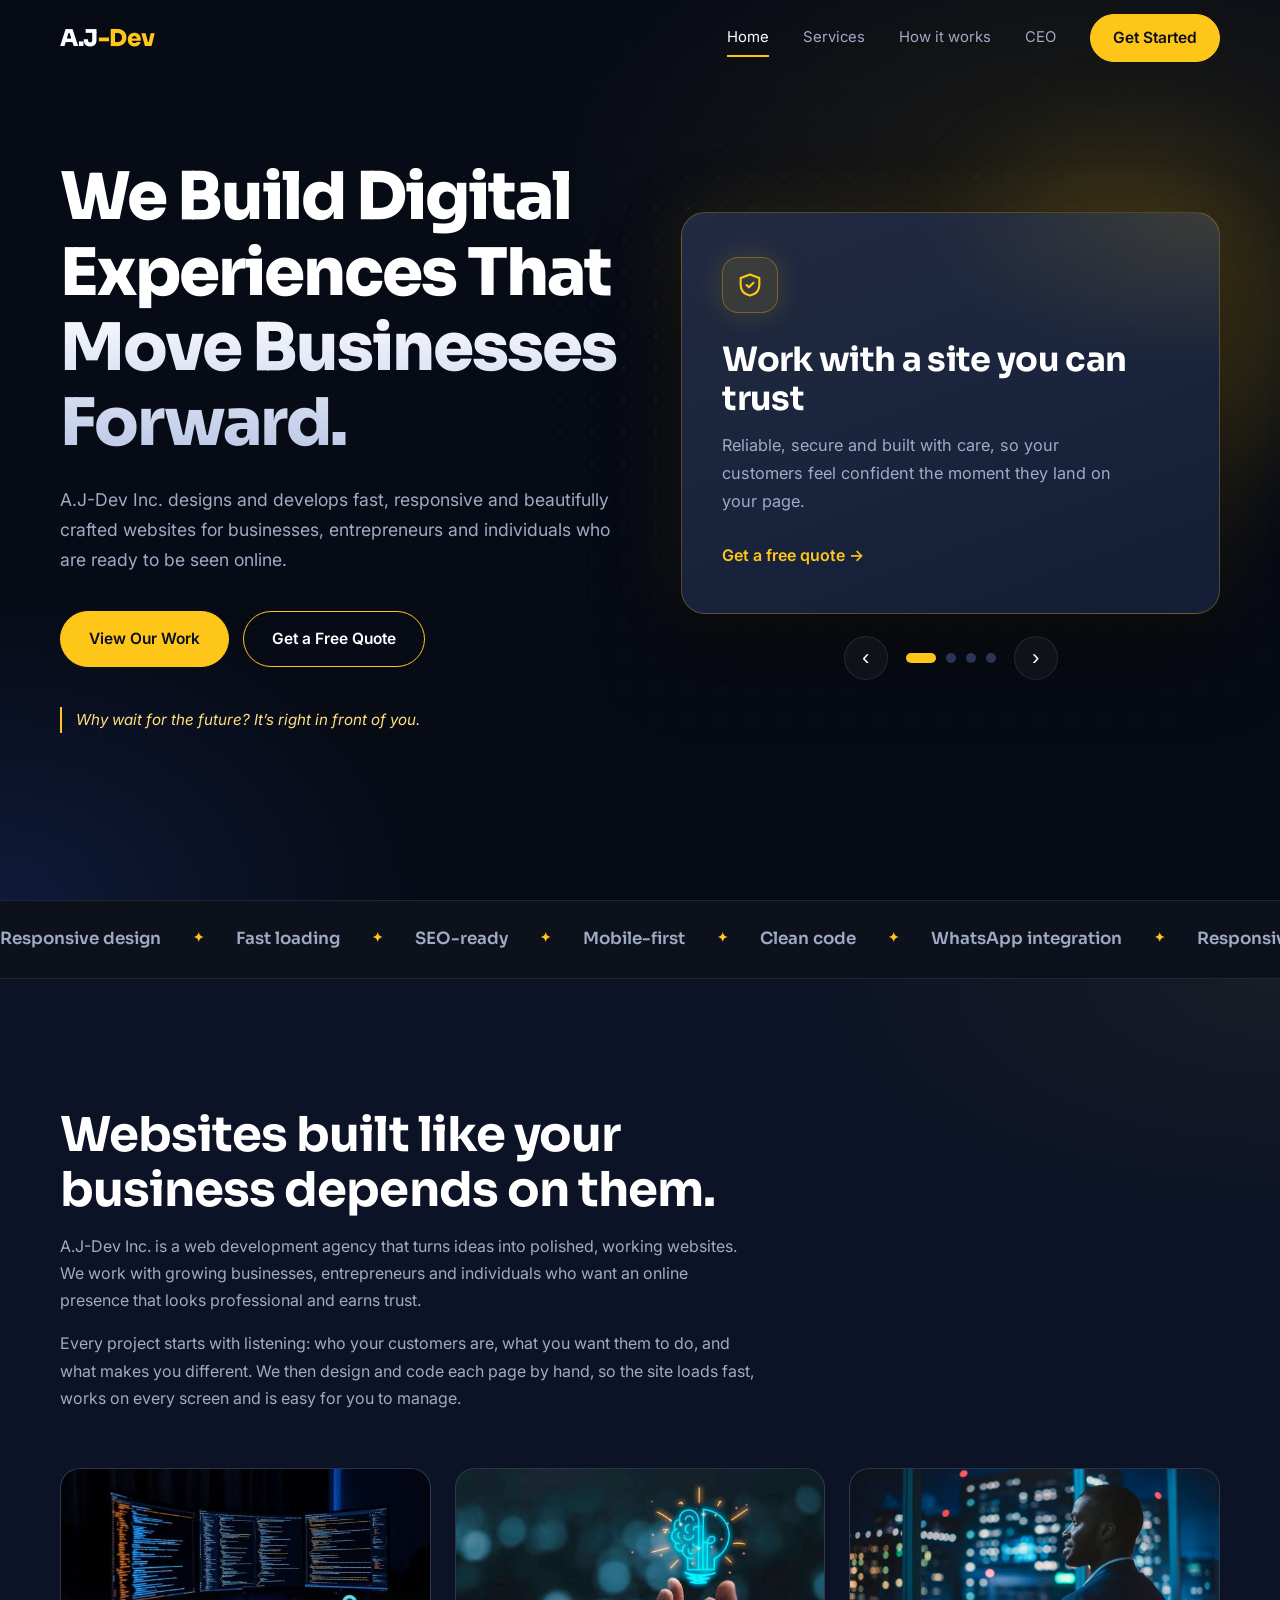
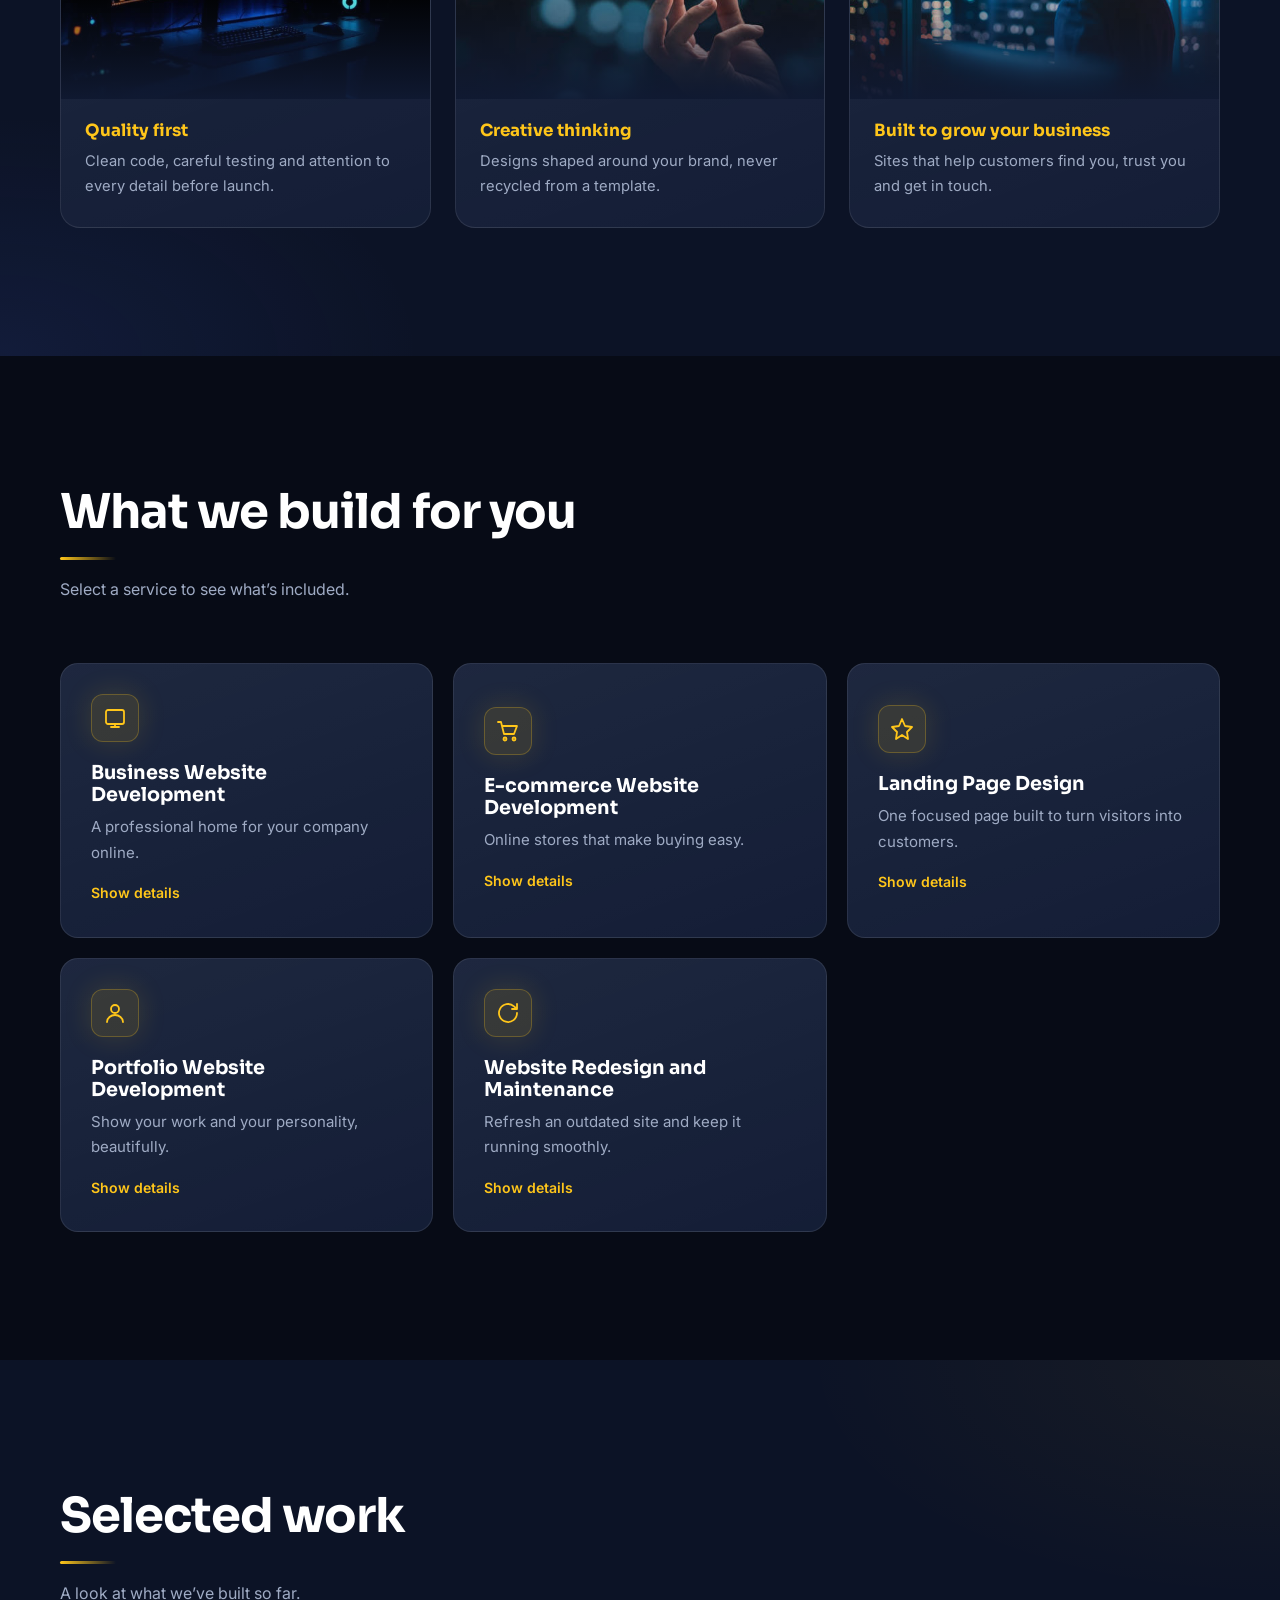
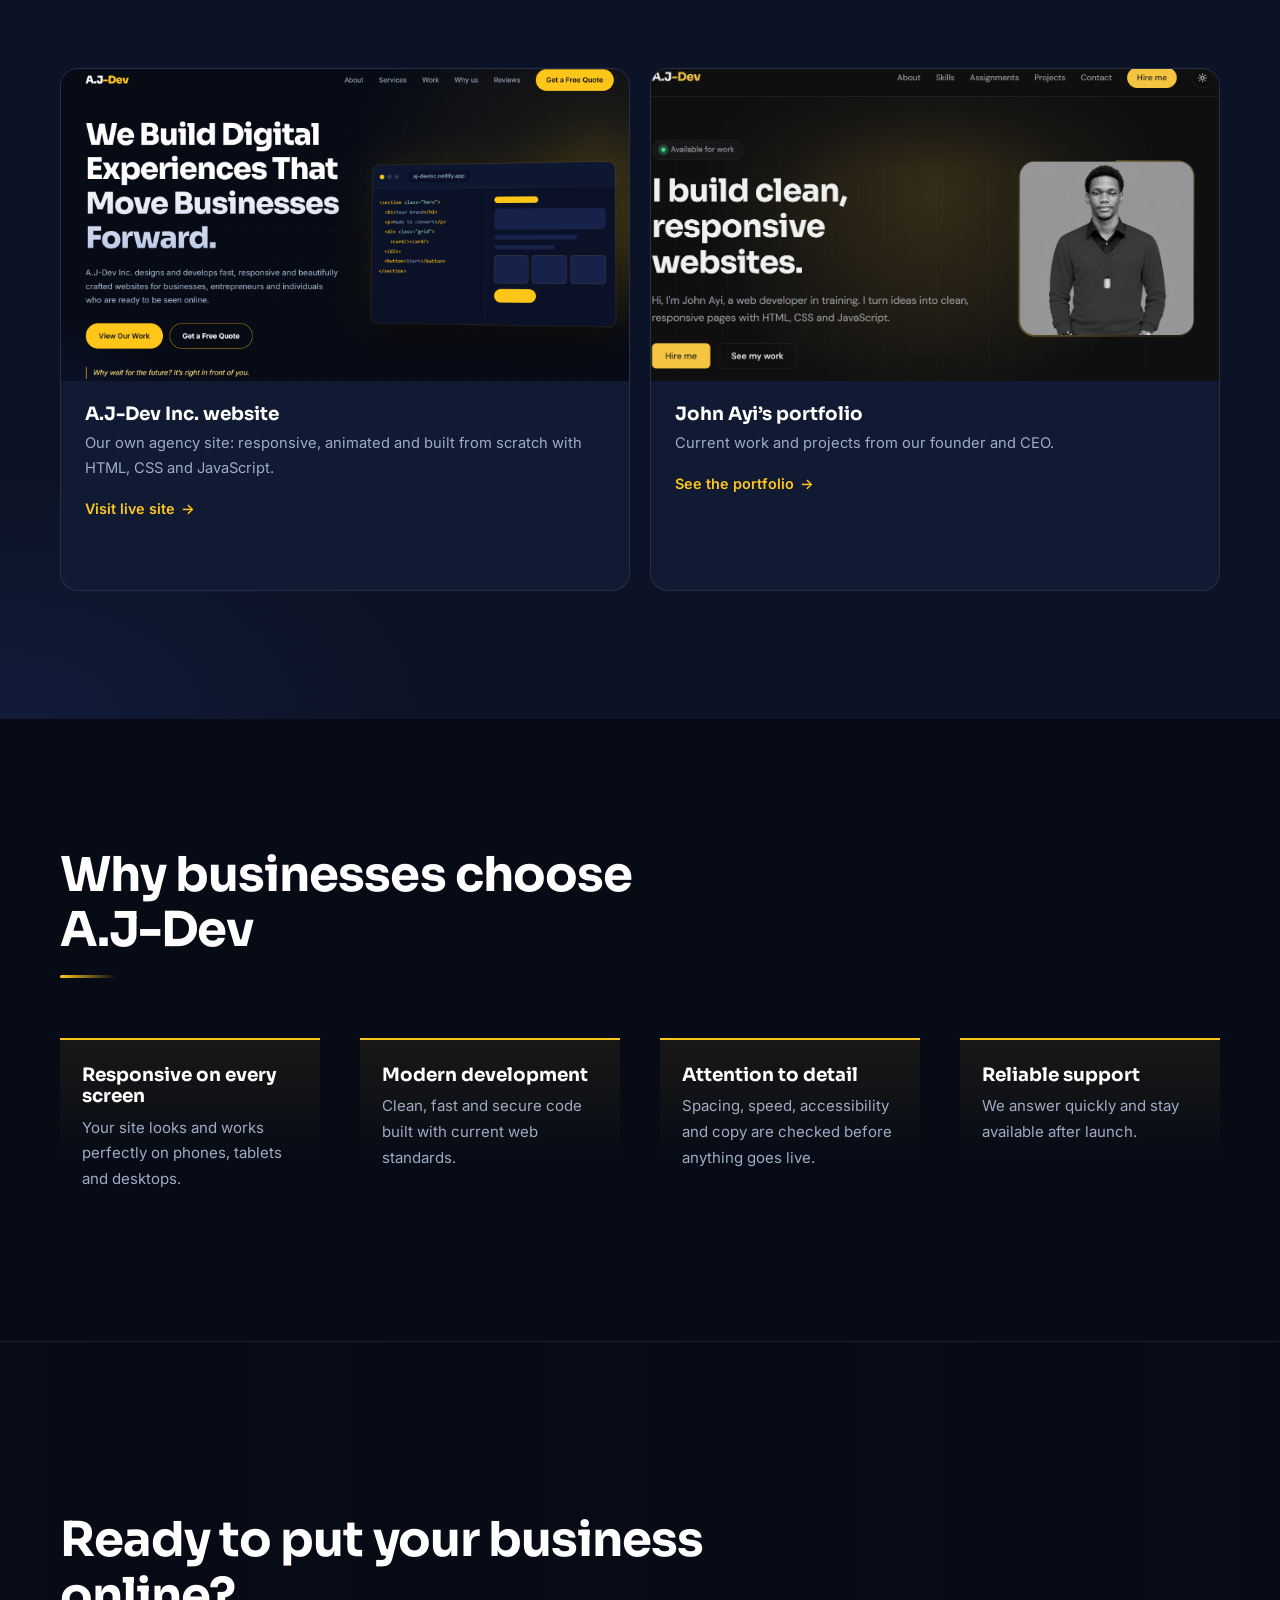
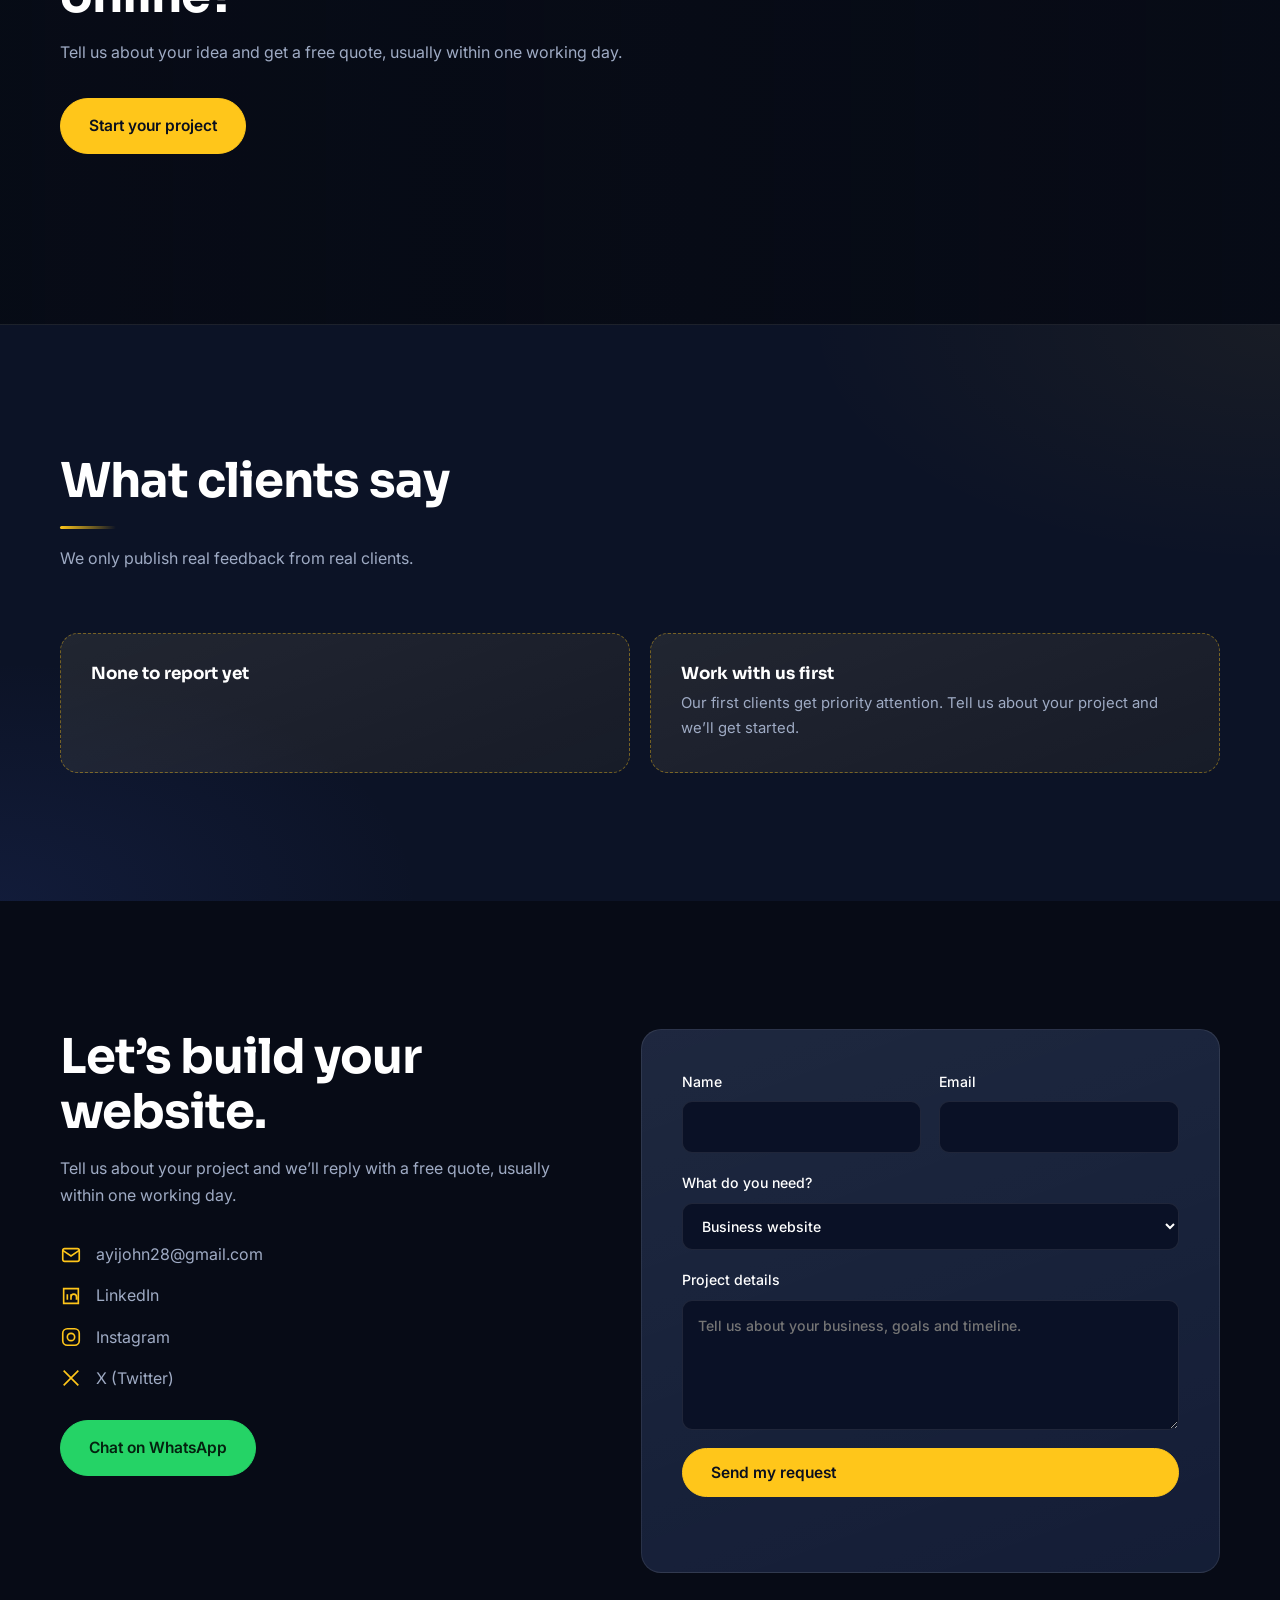
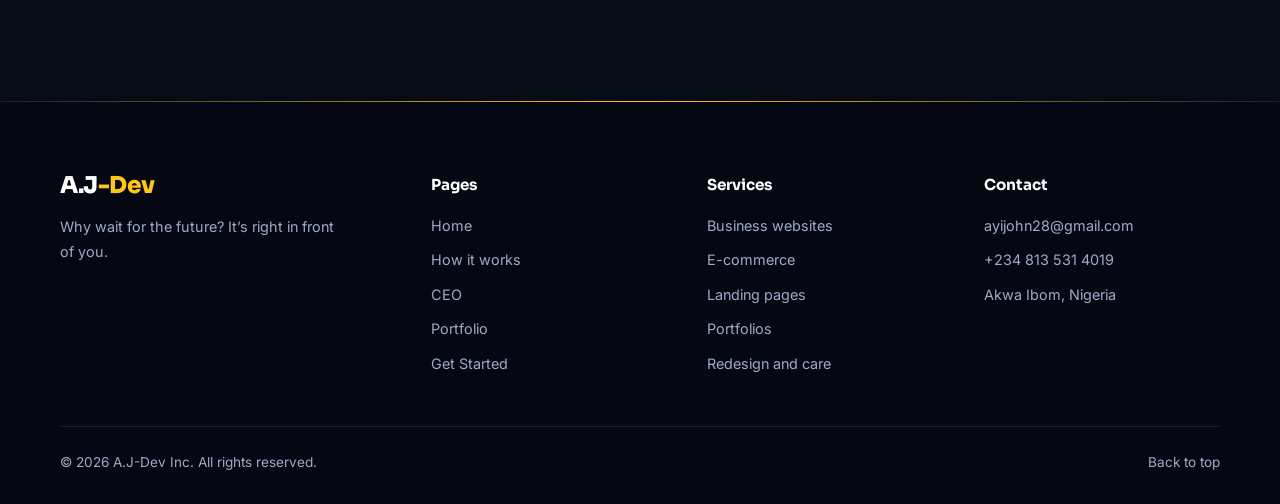
==== commit 1dac3054: "Add files via upload" ====
--- a/Index.html
+++ b/Index.html
@@ -13,6 +13,7 @@
   <meta property="og:description" content="Responsive, beautiful and functional websites that help businesses grow online.">
   <meta property="og:type" content="website">
   <meta name="theme-color" content="#070b16">
+  <meta name="google-site-verification" content="8ekf5XgdZ7s0HmXAWXbkzO8AmKe9YstIrI6ZgZC96LM" />
   <link rel="canonical" href="https://aj-devinc.netlify.app/">
 
   <!-- Google Search Console: paste your verification tag here -->
@@ -151,19 +152,38 @@
           <p>Every project starts with listening: who your customers are, what you want them to do, and what makes you different. We then design and code each page by hand, so the site loads fast, works on every screen and is easy for you to manage.</p>
         </div>
 
-        <div class="vals fade">
-          <div class="val">
-            <h3>Quality first</h3>
-            <p>Clean code, careful testing and attention to every detail before launch.</p>
-          </div>
-          <div class="val">
-            <h3>Creative thinking</h3>
-            <p>Designs shaped around your brand, never recycled from a template.</p>
-          </div>
-          <div class="val">
-            <h3>Built to grow your business</h3>
-            <p>Sites that help customers find you, trust you and get in touch.</p>
-          </div>
+                <div class="vals fade">
+
+          <article class="val">
+            <div class="val-img">
+              <img src="images/dark-laptop.jpg" alt="Code on multiple monitors in a dark workspace" loading="lazy">
+            </div>
+            <div class="val-body">
+              <h3>Quality first</h3>
+              <p>Clean code, careful testing and attention to every detail before launch.</p>
+            </div>
+          </article>
+
+          <article class="val">
+            <div class="val-img">
+              <img src="images/creative-thinking.jpg" alt="A designer sketching website layouts" loading="lazy">
+            </div>
+            <div class="val-body">
+              <h3>Creative thinking</h3>
+              <p>Designs shaped around your brand, never recycled from a template.</p>
+            </div>
+          </article>
+
+          <article class="val">
+            <div class="val-img">
+              <img src="images/business-man.jpg" alt="A laptop showing business growth charts" loading="lazy">
+            </div>
+            <div class="val-body">
+              <h3>Built to grow your business</h3>
+              <p>Sites that help customers find you, trust you and get in touch.</p>
+            </div>
+          </article>
+
         </div>
 
       </div>
@@ -287,7 +307,7 @@
 
           <!-- Project 2: the CEO's portfolio -->
           <a class="proj fade" href="ceo.html#portfolio">
-            <div class="shot s2"><i class="t"></i><i class="h"></i><i class="l"></i><div class="r"><i></i><i></i><i></i></div></div>
+           <img class="photo" src="images/portfolio-pic.png" alt="Screenshot of the A.J-Dev Portfolio website" loading="lazy">
             <div class="info">
               <h3>John Ayi’s portfolio</h3>
               <p>Current work and projects from our founder and CEO.</p>
@@ -326,6 +346,18 @@
           </div>
         </div>
 
+      </div>
+    </section>
+
+
+        <!-- ================= IMAGE BAND ================= -->
+    <section class="banner">
+      <div class="wrap fade">
+        <h2>Ready to put your business online?</h2>
+        <p class="lead">Tell us about your idea and get a free quote, usually within one working day.</p>
+        <div class="cta" style="margin-top:32px">
+          <a href="get-started.html" class="btn btn-gold">Start your project</a>
+        </div>
       </div>
     </section>
 
--- a/style.css
+++ b/style.css
@@ -1,324 +1,1986 @@
-@property --a { syntax: "<angle>"; inherits: false; initial-value: 0deg; }
-
+/* =====================================================
+   A.J-DEV INC. STYLESHEET
+   Use Ctrl+F to jump to any section:
+   1. Variables (colors)
+   2. Reset and base
+   3. Layout helpers
+   4. Buttons
+   5. Header and navigation
+   6. Hero
+   7. Hero slider
+   8. Scrolling strip
+   9. About
+   10. Services
+   11. Projects and images
+   12. Why choose us
+   13. Testimonials
+   14. Contact and forms
+   15. Inner pages (CEO, How it works, Get Started)
+   16. Footer
+   17. Scroll fade animation
+   18. Responsive (tablet and mobile)
+   19. Reduced motion
+   ===================================================== */
+
+
+/* =====================================================
+   1. VARIABLES (change colors here)
+   ===================================================== */
 :root {
-    --bg: #0f0f10;
-    --surface: #171719;
-    --line: #2a2a2e;
-    --text: #f1f1f2;
-    --muted: #a1a1a8;
-    --accent: #f5c542;
-    --accent-hover: #e0b52f;
-    --accent-text: #f5c542;
-    --on-accent: #1a1a1a;
-    --head: "Sora", system-ui, sans-serif;
-    --body: "DM Sans", system-ui, sans-serif;
-}
-body.light-mode {
-    --bg: #fafaf8;
-    --surface: #ffffff;
-    --line: #e3e3df;
-    --text: #1b1b1d;
-    --muted: #5c5c63;
-    --accent-text: #7a5900;
-}
-
-* { margin: 0; padding: 0; box-sizing: border-box; }
-html { scroll-behavior: smooth; scroll-padding-top: 80px; }
-body { background: var(--bg); color: var(--text); font: 400 17px/1.65 var(--body); }
-a { color: inherit; }
-:focus-visible { outline: 2px solid var(--accent); outline-offset: 3px; }
-.wrap { max-width: 1080px; margin: 0 auto; padding: 0 24px; }
-.narrow { max-width: 720px; }
-section { padding: 88px 0; }
-h1, h2, h3 { font-family: var(--head); line-height: 1.15; }
-h2 { font-size: 2rem; margin-bottom: 20px; letter-spacing: -0.01em; }
-h3 { font-size: 1.1rem; margin-bottom: 6px; }
-.sub { color: var(--muted); max-width: 560px; margin-bottom: 36px; }
-p { max-width: 65ch; }
-
-/* Header */
-.site-header {
-    position: sticky; top: 0; z-index: 20;
-    display: flex; justify-content: space-between; align-items: center;
-    padding: 14px max(24px, calc((100% - 1032px) / 2));
-    background: color-mix(in srgb, var(--bg) 88%, transparent);
-    backdrop-filter: blur(10px);
-    border-bottom: 1px solid var(--line);
-}
-.logo { font: 700 1.1rem var(--head); text-decoration: none; }
-#menu-toggle { display: none; }
-#nav-menu { display: flex; align-items: center; gap: 28px; }
-#nav-menu a { text-decoration: none; color: var(--muted); font-size: .95rem; transition: color .2s; }
-#nav-menu a:hover { color: var(--text); }
-.theme-btn, #menu-toggle {
-    background: transparent; color: var(--text); border: 1px solid var(--line);
-    padding: 6px 14px; border-radius: 99px; font: 500 .85rem var(--body); cursor: pointer;
-    transition: border-color .2s;
-}
-.theme-btn:hover, #menu-toggle:hover { border-color: var(--accent); }
-
-/* Buttons */
+  --bg: #070b16;
+  --bg2: #0c1326;
+  --card: #101a33;
+  --line: rgba(255, 255, 255, 0.09);
+  --text: #ffffff;
+  --muted: #9fabc4;
+  --gold: #ffc61a;
+  --gold2: #ffdf7a;
+  color-scheme: dark;
+  box-sizing: border-box;
+  padding-top: env(safe-area-inset-top, 0px);
+  padding-bottom: env(safe-area-inset-bottom, 0px);
+}
+
+
+/* =====================================================
+   2. RESET AND BASE
+   ===================================================== */
+*,
+*::before,
+*::after {
+  box-sizing: inherit;
+  margin: 0;
+  padding: 0;
+}
+
+html {
+  scroll-behavior: smooth;
+  scroll-padding-top: calc(84px + env(safe-area-inset-top, 0px));
+  scrollbar-color: #2a3558 var(--bg);
+}
+
+body {
+  background: var(--bg);
+  color: var(--text);
+  font-family: Inter, system-ui, -apple-system, "Segoe UI", sans-serif;
+  line-height: 1.7;
+  overflow-x: hidden;
+}
+
+body::before {
+  content: "";
+  position: fixed;
+  inset: 0 0 auto;
+  height: env(safe-area-inset-top, 0px);
+  background: rgba(7, 11, 22, 0.9);
+  z-index: 60;
+}
+
+h1,
+h2,
+h3,
+.logo {
+  font-family: Sora, Inter, system-ui, sans-serif;
+  line-height: 1.15;
+}
+
+a {
+  color: inherit;
+  text-decoration: none;
+}
+
+img,
+svg {
+  max-width: 100%;
+}
+
+::selection {
+  background: var(--gold);
+  color: #0a0f1e;
+}
+
+:focus-visible {
+  outline: 2px solid var(--gold);
+  outline-offset: 3px;
+  border-radius: 6px;
+}
+
+
+/* =====================================================
+   3. LAYOUT HELPERS
+   ===================================================== */
+.wrap {
+  width: min(1160px, 100% - 40px);
+  margin-inline: auto;
+}
+
+section {
+  padding: clamp(72px, 10vw, 130px) 0;
+}
+
+.alt {
+  background:
+    radial-gradient(800px 400px at 100% 0%, rgba(255, 198, 26, 0.05), transparent 60%),
+    radial-gradient(700px 400px at 0% 100%, rgba(60, 90, 200, 0.12), transparent 60%),
+    var(--bg2);
+}
+
+h2 {
+  font-size: clamp(1.9rem, 4vw, 3rem);
+  font-weight: 700;
+  max-width: 18ch;
+  letter-spacing: -0.02em;
+}
+
+.lead {
+  color: var(--muted);
+  max-width: 60ch;
+  margin-top: 16px;
+}
+
+.head {
+  margin-bottom: clamp(36px, 5vw, 60px);
+}
+
+/* Short gold bar under section headings */
+.head h2::after {
+  content: "";
+  display: block;
+  width: 56px;
+  height: 3px;
+  margin-top: 18px;
+  border-radius: 3px;
+  background: linear-gradient(90deg, var(--gold), transparent);
+}
+
+.grid {
+  display: grid;
+  grid-template-columns: repeat(auto-fit, minmax(min(100%, 300px), 1fr));
+  gap: 20px;
+}
+
+.note {
+  margin-top: 28px;
+  color: var(--muted);
+  font-size: 0.85rem;
+}
+
+
+/* =====================================================
+   4. BUTTONS
+   ===================================================== */
 .btn {
-    display: inline-block; padding: 12px 24px; border-radius: 8px;
-    font: 500 1rem var(--body); text-decoration: none; cursor: pointer;
-    border: 1px solid var(--accent); transition: background-color .2s, border-color .2s;
-}
-.btn-primary { background: var(--accent); color: var(--on-accent); }
-.btn-primary:hover { background: var(--accent-hover); border-color: var(--accent-hover); }
-.btn-ghost { border-color: var(--line); color: var(--text); }
-.btn-ghost:hover { border-color: var(--accent); }
-
-/* Hero */
-.hero { padding: 80px 0 96px; }
-.hero-grid { display: grid; grid-template-columns: 1.2fr .8fr; gap: 56px; align-items: center; }
-h1 { font-size: clamp(2.4rem, 5vw, 3.6rem); font-weight: 700; letter-spacing: -0.02em; margin-bottom: 20px; }
-.lead { font-size: 1.2rem; color: var(--muted); margin-bottom: 32px; }
-.actions { display: flex; flex-wrap: wrap; gap: 14px; }
-
-/* Avatar: AI-scan hover effect */
-.avatar { position: relative; width: min(100%, 320px); aspect-ratio: 1; justify-self: center; isolation: isolate; }
-.avatar::before {
-    content: ""; position: absolute; inset: -3px; border-radius: 31px; z-index: -1;
-    background: conic-gradient(from var(--a), var(--accent), transparent 30%, var(--accent) 60%, transparent 90%);
-    opacity: .3; transition: opacity .4s;
-    animation: spin 3s linear infinite; animation-play-state: paused;
-}
-.avatar-inner { position: relative; height: 100%; border-radius: 28px; overflow: hidden; background: var(--surface); }
-.avatar img {
-    width: 100%; height: 100%; object-fit: cover; display: block;
-    filter: grayscale(1) contrast(1.05); transition: filter .5s, transform .6s;
-}
-.avatar-inner::after {
-    content: ""; position: absolute; inset: 0; opacity: 0; transition: opacity .4s; pointer-events: none;
-    background-image:
-        linear-gradient(to right, rgba(245,197,66,.12) 1px, transparent 1px),
-        linear-gradient(rgba(245,197,66,.12) 1px, transparent 1px);
-    background-size: 20px 20px;
-}
-.scan {
-    position: absolute; left: 0; right: 0; top: 0; height: 3px; opacity: 0; z-index: 2;
-    background: linear-gradient(90deg, transparent, var(--accent), transparent);
-    box-shadow: 0 0 18px 4px rgba(245,197,66,.5);
-}
-.c { position: absolute; width: 26px; height: 26px; border: solid var(--accent); opacity: 0; z-index: 2; transition: all .4s; }
-.c1 { top: 28px; left: 28px; border-width: 2px 0 0 2px; }
-.c2 { top: 28px; right: 28px; border-width: 2px 2px 0 0; }
-.c3 { bottom: 28px; left: 28px; border-width: 0 0 2px 2px; }
-.c4 { bottom: 28px; right: 28px; border-width: 0 2px 2px 0; }
+  position: relative;
+  overflow: hidden;
+  display: inline-flex;
+  align-items: center;
+  gap: 8px;
+  padding: 14px 28px;
+  border-radius: 999px;
+  font-weight: 600;
+  font-size: 0.97rem;
+  border: 1.5px solid var(--gold);
+  cursor: pointer;
+  font-family: inherit;
+  transition: transform 0.25s, box-shadow 0.25s, background 0.25s, color 0.25s;
+}
+
+.btn-gold {
+  background: var(--gold);
+  color: #0a0f1e;
+}
+
+.btn-gold:hover {
+  transform: translateY(-3px);
+  box-shadow: 0 10px 30px rgba(255, 198, 26, 0.28);
+}
+
+/* Shine that sweeps across on hover */
+.btn-gold::after {
+  content: "";
+  position: absolute;
+  top: 0;
+  left: -80%;
+  width: 50%;
+  height: 100%;
+  background: linear-gradient(100deg, transparent, rgba(255, 255, 255, 0.55), transparent);
+  transform: skewX(-20deg);
+  transition: left 0.7s;
+}
+
+.btn-gold:hover::after {
+  left: 130%;
+}
+
+.btn-line {
+  background: transparent;
+  color: var(--text);
+}
+
+.btn-line:hover {
+  background: rgba(255, 198, 26, 0.1);
+  transform: translateY(-3px);
+}
+
+
+/* =====================================================
+   5. HEADER AND NAVIGATION
+   ===================================================== */
+header {
+  position: fixed;
+  top: env(safe-area-inset-top, 0px);
+  left: 0;
+  right: 0;
+  z-index: 50;
+  border-bottom: 1px solid transparent;
+  transition: border-color 0.3s;
+}
+
+header.scrolled {
+  border-color: var(--line);
+}
+
+/* Glass background on its own layer, so it can't trap the mobile menu */
+header::before {
+  content: "";
+  position: absolute;
+  inset: 0;
+  background: rgba(7, 11, 22, 0.9);
+  backdrop-filter: blur(14px);
+  opacity: 0;
+  transition: opacity 0.3s;
+  z-index: -1;
+}
+
+header.scrolled::before {
+  opacity: 1;
+}
+
+.nav {
+  display: flex;
+  align-items: center;
+  justify-content: space-between;
+  height: 76px;
+}
+
+.logo {
+  font-weight: 800;
+  font-size: 1.45rem;
+  letter-spacing: -0.02em;
+}
+
+.logo span {
+  color: var(--gold);
+}
+
+.links {
+  display: flex;
+  gap: 34px;
+  align-items: center;
+}
+
+.links a:not(.btn) {
+  color: var(--muted);
+  font-size: 0.93rem;
+  position: relative;
+  transition: color 0.2s;
+}
+
+.links a:not(.btn)::after {
+  content: "";
+  position: absolute;
+  left: 0;
+  bottom: -6px;
+  height: 2px;
+  width: 0;
+  background: var(--gold);
+  transition: width 0.3s;
+}
+
+.links a:not(.btn):hover {
+  color: var(--text);
+}
+
+.links a:not(.btn):hover::after {
+  width: 100%;
+}
+
+/* The page you are on */
+.links a.current {
+  color: var(--text);
+}
+
+.links a.current::after {
+  width: 100%;
+}
+
+.links .btn {
+  padding: 10px 22px;
+}
+
+/* Mobile menu button (hidden on desktop) */
+.burger {
+  display: none;
+  background: none;
+  border: 0;
+  width: 44px;
+  height: 44px;
+  cursor: pointer;
+}
+
+.burger i {
+  display: block;
+  height: 2px;
+  width: 24px;
+  background: var(--text);
+  margin: 6px auto;
+  transition: transform 0.3s, opacity 0.3s;
+}
+
+.burger[aria-expanded="true"] i:nth-child(1) {
+  transform: translateY(8px) rotate(45deg);
+}
+
+.burger[aria-expanded="true"] i:nth-child(2) {
+  opacity: 0;
+}
+
+.burger[aria-expanded="true"] i:nth-child(3) {
+  transform: translateY(-8px) rotate(-45deg);
+}
+
+
+/* =====================================================
+   6. HERO
+   ===================================================== */
+.hero {
+  position: relative;
+  overflow: hidden;
+  min-height: 100svh;
+  display: flex;
+  align-items: center;
+  padding-top: 120px;
+  background:
+    radial-gradient(900px 500px at 85% 20%, rgba(255, 198, 26, 0.09), transparent 60%),
+    radial-gradient(700px 500px at 0% 100%, rgba(40, 70, 160, 0.25), transparent 60%);
+}
+
+/* Dotted grid that fades out toward the edges */
+.hero::before {
+  content: "";
+  position: absolute;
+  inset: 0;
+  background-image: radial-gradient(rgba(255, 255, 255, 0.12) 1px, transparent 1px);
+  background-size: 32px 32px;
+  -webkit-mask-image: radial-gradient(ellipse at 60% 40%, #000 10%, transparent 70%);
+  mask-image: radial-gradient(ellipse at 60% 40%, #000 10%, transparent 70%);
+  pointer-events: none;
+}
+
+/* Slowly floating gold glow */
+.hero::after {
+  content: "";
+  position: absolute;
+  width: 520px;
+  height: 520px;
+  right: -120px;
+  top: 8%;
+  border-radius: 50%;
+  background: radial-gradient(circle, rgba(255, 198, 26, 0.22), transparent 65%);
+  filter: blur(40px);
+  animation: float 9s ease-in-out infinite;
+  pointer-events: none;
+}
+
+@keyframes float {
+  0%, 100% { transform: translate(0, 0); }
+  50% { transform: translate(-40px, 30px); }
+}
+
+.hero .wrap {
+  position: relative;
+  z-index: 1;
+  display: grid;
+  grid-template-columns: 1.05fr 1fr;
+  gap: 56px;
+  align-items: center;
+}
+
+.hero h1 {
+  font-size: clamp(2.3rem, 5.4vw, 4.1rem);
+  font-weight: 800;
+  letter-spacing: -0.03em;
+  background: linear-gradient(180deg, #ffffff 45%, #b9c6e6);
+  -webkit-background-clip: text;
+  background-clip: text;
+  -webkit-text-fill-color: transparent;
+}
+
+.hero p {
+  color: var(--muted);
+  font-size: 1.1rem;
+  margin: 24px 0 36px;
+  max-width: 50ch;
+}
+
+.cta {
+  display: flex;
+  gap: 14px;
+  flex-wrap: wrap;
+}
+
+.hero .motto {
+  margin: 40px 0 0;
+  color: var(--gold2);
+  font-style: italic;
+  font-size: 0.95rem;
+  border-left: 2px solid var(--gold);
+  padding-left: 14px;
+}
+
+
+/* =====================================================
+   7. HERO SLIDER
+   ===================================================== */
+.slider {
+  min-width: 0;
+  width: 100%;
+}
+
+.slider-view {
+  overflow: hidden;
+  border-radius: 24px;
+  border: 1px solid rgba(255, 198, 26, 0.25);
+  background:
+    radial-gradient(500px 260px at 100% 0%, rgba(255, 198, 26, 0.14), transparent 60%),
+    linear-gradient(160deg, rgba(255, 255, 255, 0.07), rgba(255, 255, 255, 0.015)),
+    var(--card);
+  box-shadow:
+    0 40px 80px rgba(0, 0, 0, 0.5),
+    0 0 80px rgba(255, 198, 26, 0.1);
+}
+
+.slides {
+  display: flex;
+  transition: transform 0.8s cubic-bezier(0.22, 1, 0.36, 1);
+}
+
+.slide {
+  flex: 0 0 100%;
+  min-height: 340px;
+  padding: 44px 40px;
+  display: flex;
+  flex-direction: column;
+  justify-content: center;
+  opacity: 0.25;
+  transition: opacity 0.8s ease;
+}
+
+.slide.active {
+  opacity: 1;
+}
+
+.slide-ico {
+  width: 56px;
+  height: 56px;
+  border-radius: 16px;
+  background: rgba(255, 198, 26, 0.12);
+  border: 1px solid rgba(255, 198, 26, 0.3);
+  box-shadow: 0 0 30px rgba(255, 198, 26, 0.18);
+  display: grid;
+  place-items: center;
+  margin-bottom: 28px;
+}
+
+.slide-ico svg {
+  width: 28px;
+  height: 28px;
+  stroke: var(--gold);
+  fill: none;
+  stroke-width: 1.8;
+  stroke-linecap: round;
+  stroke-linejoin: round;
+}
+
+.slide h3 {
+  font-size: clamp(1.5rem, 3vw, 2.1rem);
+  font-weight: 700;
+  letter-spacing: -0.02em;
+  margin-bottom: 14px;
+}
+
+.slide p {
+  color: var(--muted);
+  font-size: 1.02rem;
+  max-width: 42ch;
+  margin: 0 0 26px;
+}
+
+.slide-link {
+  color: var(--gold);
+  font-weight: 600;
+  align-self: flex-start;
+  transition: transform 0.25s;
+}
+
+.slide-link:hover {
+  transform: translateX(6px);
+}
+
+.slider-nav {
+  display: flex;
+  align-items: center;
+  justify-content: center;
+  gap: 18px;
+  margin-top: 22px;
+}
+
+.arrow {
+  width: 44px;
+  height: 44px;
+  border-radius: 50%;
+  border: 1px solid var(--line);
+  background: rgba(255, 255, 255, 0.04);
+  color: var(--text);
+  font-size: 1.4rem;
+  line-height: 1;
+  cursor: pointer;
+  transition: border-color 0.25s, background 0.25s, transform 0.25s;
+}
+
+.arrow:hover {
+  border-color: var(--gold);
+  background: rgba(255, 198, 26, 0.1);
+  transform: scale(1.08);
+}
+
+.dots {
+  display: flex;
+  gap: 10px;
+}
+
+.dot {
+  width: 10px;
+  height: 10px;
+  padding: 0;
+  border: 0;
+  border-radius: 999px;
+  background: #2a3558;
+  cursor: pointer;
+  transition: width 0.35s, background 0.35s;
+}
+
+.dot.active {
+  width: 30px;
+  background: var(--gold);
+}
+
+
+/* =====================================================
+   8. SCROLLING STRIP
+   ===================================================== */
+.strip {
+  overflow: hidden;
+  padding: 24px 0;
+  border-block: 1px solid var(--line);
+  background: rgba(255, 255, 255, 0.025);
+}
+
+.strip-track {
+  display: flex;
+  width: max-content;
+  animation: scroll 32s linear infinite;
+}
+
+.strip span {
+  display: flex;
+  align-items: center;
+  gap: 32px;
+  padding-right: 32px;
+  white-space: nowrap;
+  font-family: Sora, sans-serif;
+  font-weight: 600;
+  font-size: 1.05rem;
+  color: var(--muted);
+}
+
+.strip span::after {
+  content: "✦";
+  color: var(--gold);
+  font-size: 0.8rem;
+}
+
+@keyframes scroll {
+  to { transform: translateX(-50%); }
+}
+
+
+/* =====================================================
+   9. ABOUT
+   ===================================================== */
+.about {
+  display: grid;
+  grid-template-columns: 1.2fr 1fr;
+  gap: 60px;
+  align-items: start;
+}
+
+.about p {
+  color: var(--muted);
+}
+
+.about p + p {
+  margin-top: 16px;
+}
+
+.vals {
+  display: grid;
+  gap: 14px;
+}
+
+.val {
+  border: 1px solid var(--line);
+  border-radius: 14px;
+  padding: 22px 24px;
+  background:
+    linear-gradient(160deg, rgba(255, 255, 255, 0.06), rgba(255, 255, 255, 0.015)),
+    var(--card);
+  transition: border-color 0.3s, transform 0.3s;
+}
+
+.val:hover {
+  border-color: rgba(255, 198, 26, 0.5);
+  transform: translateX(6px);
+}
+
+.val h3 {
+  font-size: 1.05rem;
+  margin-bottom: 4px;
+  color: var(--gold);
+}
+
+.val p {
+  font-size: 0.92rem;
+}
+
+
+/* =====================================================
+   10. SERVICES
+   ===================================================== */
+.svc {
+  position: relative;
+  overflow: hidden;
+  background:
+    linear-gradient(160deg, rgba(255, 255, 255, 0.06), rgba(255, 255, 255, 0.015)),
+    var(--card);
+  border: 1px solid var(--line);
+  border-radius: 18px;
+  padding: 30px;
+  cursor: pointer;
+  text-align: left;
+  color: inherit;
+  font: inherit;
+  transition: border-color 0.3s, transform 0.3s, box-shadow 0.3s;
+}
+
+.svc:hover {
+  transform: translateY(-6px);
+  border-color: rgba(255, 198, 26, 0.55);
+  box-shadow: 0 20px 50px rgba(0, 0, 0, 0.35);
+}
+
+/* Gold line across the top on hover */
+.svc::before {
+  content: "";
+  position: absolute;
+  top: 0;
+  left: 0;
+  right: 0;
+  height: 2px;
+  background: linear-gradient(90deg, transparent, var(--gold), transparent);
+  opacity: 0;
+  transition: opacity 0.3s;
+}
+
+.svc:hover::before,
+.svc[aria-expanded="true"]::before {
+  opacity: 1;
+}
+
+.ico {
+  width: 48px;
+  height: 48px;
+  border-radius: 12px;
+  background: rgba(255, 198, 26, 0.12);
+  border: 1px solid rgba(255, 198, 26, 0.25);
+  box-shadow: 0 0 28px rgba(255, 198, 26, 0.15);
+  display: grid;
+  place-items: center;
+  margin-bottom: 20px;
+  transition: transform 0.3s, box-shadow 0.3s;
+}
+
+.svc:hover .ico {
+  transform: scale(1.08) rotate(-4deg);
+  box-shadow: 0 0 36px rgba(255, 198, 26, 0.35);
+}
+
+.ico svg {
+  width: 24px;
+  height: 24px;
+  stroke: var(--gold);
+  fill: none;
+  stroke-width: 1.8;
+  stroke-linecap: round;
+  stroke-linejoin: round;
+}
+
+.svc h3 {
+  font-size: 1.2rem;
+  margin-bottom: 8px;
+}
+
+.svc p {
+  color: var(--muted);
+  font-size: 0.94rem;
+}
+
+/* Expandable details */
+.more {
+  display: grid;
+  grid-template-rows: 0fr;
+  transition: grid-template-rows 0.4s;
+}
+
+.more > div {
+  overflow: hidden;
+}
+
+.more ul {
+  list-style: none;
+  margin-top: 16px;
+  padding-top: 16px;
+  border-top: 1px solid var(--line);
+  color: var(--text);
+  font-size: 0.9rem;
+}
+
+.more li {
+  padding: 3px 0 3px 22px;
+  position: relative;
+}
+
+.more li::before {
+  content: "✓";
+  position: absolute;
+  left: 0;
+  color: var(--gold);
+}
+
+.svc[aria-expanded="true"] .more {
+  grid-template-rows: 1fr;
+}
+
+.tog {
+  display: inline-block;
+  margin-top: 16px;
+  color: var(--gold);
+  font-size: 0.88rem;
+  font-weight: 600;
+}
+
+
+/* =====================================================
+   11. PROJECTS AND IMAGES
+   ===================================================== */
+.proj {
+  position: relative;
+  border-radius: 18px;
+  overflow: hidden;
+  border: 1px solid var(--line);
+  background: var(--card);
+  display: block;
+  transition: transform 0.4s, border-color 0.3s, box-shadow 0.3s;
+}
+
+.proj:hover {
+  transform: translateY(-6px);
+  border-color: rgba(255, 198, 26, 0.55);
+  box-shadow:
+    0 24px 60px rgba(0, 0, 0, 0.45),
+    0 0 40px rgba(255, 198, 26, 0.12);
+}
+
+/* Real screenshots or photos */
+.photo {
+  display: block;
+  width: 100%;
+  height: 60%;
+  border-radius: 16px;
+  object-fit: cover;
+}
+
+.proj .photo {
+  aspect-ratio: 16 / 10;
+  border-radius: 0;
+  transition: transform 0.6s;
+}
+
+.proj:hover .photo {
+  transform: scale(1.04);
+}
+
+/* Drawn preview, used when there is no screenshot yet */
+.shot {
+  aspect-ratio: 16 / 10;
+  padding: 18px;
+  display: flex;
+  flex-direction: column;
+  gap: 9px;
+  transition: transform 0.6s;
+}
+
+.proj:hover .shot {
+  transform: scale(1.04);
+}
+
+.shot i {
+  display: block;
+  border-radius: 6px;
+  background: rgba(255, 255, 255, 0.14);
+}
+
+.shot .t {
+  height: 16px;
+  width: 45%;
+  background: var(--gold);
+}
+
+.shot .h {
+  height: 46px;
+}
+
+.shot .l {
+  height: 8px;
+  width: 70%;
+}
+
+.shot .r {
+  display: grid;
+  grid-template-columns: repeat(3, 1fr);
+  gap: 8px;
+  flex: 1;
+}
+
+.shot .r i {
+  height: auto;
+}
+
+.s1 {
+  background: linear-gradient(135deg, #14275c, #0b1228);
+}
+
+.s2 {
+  background: linear-gradient(135deg, #3b2a0a, #0b1228);
+}
+
+.s3 {
+  background: linear-gradient(135deg, #0f3a3f, #0b1228);
+}
+
+.info {
+  padding: 22px 24px 26px;
+}
+
+.info h3 {
+  font-size: 1.15rem;
+}
+
+.info p {
+  color: var(--muted);
+  font-size: 0.92rem;
+  margin: 6px 0 14px;
+}
+
+.visit {
+  color: var(--gold);
+  font-weight: 600;
+  font-size: 0.9rem;
+  display: inline-flex;
+  gap: 6px;
+  transition: gap 0.25s;
+}
+
+.proj:hover .visit {
+  gap: 12px;
+}
+
+
+/* =====================================================
+   12. WHY CHOOSE US
+   ===================================================== */
+.why {
+  display: grid;
+  grid-template-columns: repeat(auto-fit, minmax(min(100%, 250px), 1fr));
+  gap: 36px 40px;
+}
+
+.why > div {
+  border-top: 2px solid var(--gold);
+  padding: 24px 22px 22px;
+  border-radius: 0 0 14px 14px;
+  background: linear-gradient(180deg, rgba(255, 198, 26, 0.07), transparent 70%);
+  transition: transform 0.3s;
+}
+
+.why > div:hover {
+  transform: translateY(-6px);
+}
+
+.why h3 {
+  font-size: 1.15rem;
+  margin-bottom: 8px;
+}
+
+.why p {
+  color: var(--muted);
+  font-size: 0.94rem;
+}
+
+
+/* =====================================================
+   13. TESTIMONIALS
+   ===================================================== */
+.rev {
+  border: 1px dashed rgba(255, 198, 26, 0.4);
+  border-radius: 18px;
+  padding: 30px;
+  background:
+    linear-gradient(160deg, rgba(255, 255, 255, 0.06), rgba(255, 255, 255, 0.015)),
+    rgba(255, 198, 26, 0.03);
+}
+
+.rev h3 {
+  font-size: 1.05rem;
+  margin-bottom: 8px;
+}
+
+.rev p {
+  color: var(--muted);
+  font-size: 0.93rem;
+}
+
+
+/* =====================================================
+   14. CONTACT AND FORMS
+   ===================================================== */
+.contact {
+  display: grid;
+  grid-template-columns: 1fr 1.15fr;
+  gap: clamp(36px, 6vw, 80px);
+}
+
+.ways {
+  margin-top: 32px;
+  display: grid;
+  gap: 14px;
+}
+
+.way {
+  display: flex;
+  gap: 14px;
+  align-items: center;
+  color: var(--muted);
+  transition: color 0.2s;
+}
+
+.way:hover {
+  color: var(--gold);
+}
+
+.way svg {
+  width: 22px;
+  height: 22px;
+  stroke: var(--gold);
+  fill: none;
+  stroke-width: 1.8;
+  flex: none;
+}
+
+.wa {
+  margin-top: 28px;
+  background: #25d366;
+  border-color: #25d366;
+  color: #04210f;
+}
+
+.wa:hover {
+  transform: translateY(-3px);
+  box-shadow: 0 10px 30px rgba(37, 211, 102, 0.3);
+}
+
+form {
+  background:
+    linear-gradient(160deg, rgba(255, 255, 255, 0.06), rgba(255, 255, 255, 0.015)),
+    var(--card);
+  border: 1px solid var(--line);
+  border-radius: 20px;
+  padding: clamp(24px, 4vw, 40px);
+  display: grid;
+  gap: 18px;
+}
+
+label {
+  font-size: 0.88rem;
+  font-weight: 500;
+  display: grid;
+  gap: 8px;
+}
+
+input,
+select,
+textarea {
+  width: 100%;
+  background: #0a1126;
+  border: 1px solid var(--line);
+  border-radius: 10px;
+  padding: 13px 15px;
+  color: var(--text);
+  font: inherit;
+  transition: border-color 0.2s, box-shadow 0.2s;
+}
+
+input:focus,
+select:focus,
+textarea:focus {
+  outline: none;
+  border-color: var(--gold);
+  box-shadow: 0 0 0 3px rgba(255, 198, 26, 0.18);
+}
+
+textarea {
+  min-height: 130px;
+  resize: vertical;
+}
+
+.two {
+  display: grid;
+  grid-template-columns: 1fr 1fr;
+  gap: 18px;
+}
+
+.fmsg {
+  font-size: 0.88rem;
+  color: var(--gold2);
+  min-height: 1.2em;
+}
+
+/* Hidden spam trap field */
+.hp {
+  position: absolute;
+  left: -9999px;
+}
+
+.btn-row {
+  display: flex;
+  gap: 12px;
+  flex-wrap: wrap;
+}
+
+.btn-row .btn {
+  flex: 1;
+  justify-content: center;
+}
+
+
+/* =====================================================
+   15. INNER PAGES
+   ===================================================== */
+.page-hero {
+  padding: 170px 0 70px;
+  background:
+    radial-gradient(800px 400px at 90% 0%, rgba(255, 198, 26, 0.1), transparent 60%),
+    radial-gradient(600px 400px at 0% 100%, rgba(40, 70, 160, 0.22), transparent 60%);
+}
+
+.page-hero h1 {
+  font-size: clamp(2.1rem, 5vw, 3.6rem);
+  font-weight: 800;
+  letter-spacing: -0.03em;
+  max-width: 20ch;
+}
+
+.page-hero p {
+  color: var(--muted);
+  font-size: 1.08rem;
+  max-width: 56ch;
+  margin-top: 18px;
+}
+
+.page-section {
+  padding: clamp(56px, 8vw, 100px) 0;
+}
+
+/* ---------- CEO page ---------- */
+.ceo {
+  display: grid;
+  grid-template-columns: 0.8fr 1.2fr;
+  gap: clamp(36px, 6vw, 70px);
+  align-items: start;
+}
+
+.avatar {
+  aspect-ratio: 4 / 5;
+  border-radius: 24px;
+  display: grid;
+  place-items: center;
+  font-family: Sora, sans-serif;
+  font-size: 5rem;
+  font-weight: 800;
+  color: var(--gold);
+  border: 1px solid rgba(255, 198, 26, 0.25);
+  background:
+    radial-gradient(400px 260px at 100% 0%, rgba(255, 198, 26, 0.16), transparent 60%),
+    var(--card);
+  box-shadow: 0 30px 70px rgba(0, 0, 0, 0.4);
+}
+
+.ceo img.avatar {
+  width: 100%;
+  object-fit: cover;
+}
+
+.ceo h2 {
+  max-width: none;
+}
+
+.ceo .role {
+  color: var(--gold);
+  font-weight: 600;
+  margin: 8px 0 22px;
+}
+
+.ceo p {
+  color: var(--muted);
+}
+
+.ceo p + p {
+  margin-top: 16px;
+}
+
+.chips {
+  display: flex;
+  flex-wrap: wrap;
+  gap: 10px;
+  margin-top: 28px;
+}
+
 .chip {
-    position: absolute; left: 50%; bottom: 14px; z-index: 3; white-space: nowrap;
-    transform: translate(-50%, 8px); opacity: 0; transition: all .3s;
-    padding: 4px 14px; border-radius: 99px; font: 500 .78rem var(--body);
-    background: rgba(15,15,16,.88); color: #f5c542;
-}
-.chip::before {
-    content: ""; display: inline-block; width: 6px; height: 6px; margin-right: 8px;
-    border-radius: 50%; background: #f5c542; animation: blink 1s infinite;
-}
-.avatar:hover::before { opacity: 1; animation-play-state: running; }
-.avatar:hover img { filter: none; transform: scale(1.05); }
-.avatar:hover .avatar-inner::after { opacity: 1; }
-.avatar:hover .scan { opacity: 1; animation: scan 2.2s ease-in-out infinite; }
-.avatar:hover .c { opacity: 1; }
-.avatar:hover .c1 { top: 14px; left: 14px; }
-.avatar:hover .c2 { top: 14px; right: 14px; }
-.avatar:hover .c3 { bottom: 14px; left: 14px; }
-.avatar:hover .c4 { bottom: 14px; right: 14px; }
-.avatar:hover .chip { opacity: 1; transform: translate(-50%, 0); }
-@keyframes spin { to { --a: 360deg; } }
-@keyframes scan { 0%, 100% { top: 0; } 50% { top: calc(100% - 3px); } }
-@keyframes blink { 50% { opacity: .2; } }
-
-/* Skills */
-.skills { display: grid; grid-template-columns: repeat(4, 1fr); gap: 32px; }
-.skill { border-top: 2px solid var(--accent); padding-top: 16px; }
-.skill p { color: var(--muted); font-size: .95rem; }
-
-/* Assignments */
-.assign { list-style: none; border-top: 1px solid var(--line); }
-.assign li {
-    display: grid; grid-template-columns: 1fr auto; gap: 8px 32px; align-items: center;
-    padding: 28px 0; border-bottom: 1px solid var(--line);
-}
-.assign p { color: var(--muted); }
-.tags { display: flex; flex-wrap: wrap; gap: 8px; margin-top: 12px; }
-.tags span { font-size: .8rem; color: var(--accent-text); border: 1px solid var(--line); padding: 2px 12px; border-radius: 99px; }
-.view { color: var(--accent-text); font-weight: 500; text-decoration: none; border-bottom: 1px solid currentColor; padding-bottom: 2px; }
-.view:hover { color: var(--text); }
-
-/* Contact */
-form { max-width: 560px; }
-label { display: block; margin: 18px 0 6px; font-size: .95rem; color: var(--muted); }
-input, textarea {
-    width: 100%; padding: 12px 14px; font: 400 1rem var(--body); resize: vertical;
-    background: var(--surface); color: var(--text); border: 1px solid var(--line); border-radius: 8px;
-}
-input::placeholder, textarea::placeholder { color: var(--muted); opacity: .8; }
-input:focus, textarea:focus { outline: none; border-color: var(--accent); box-shadow: 0 0 0 3px rgba(245,197,66,.2); }
-form .btn { margin-top: 24px; }
-#formStatus { margin-top: 14px; color: var(--muted); min-height: 1.6em; }
-
-footer { border-top: 1px solid var(--line); padding: 28px 0; color: var(--muted); font-size: .9rem; }
-
-/* Mobile */
-@media (max-width: 760px) {
-    section { padding: 64px 0; }
-    .hero { padding: 48px 0 64px; }
-    .hero-grid { grid-template-columns: 1fr; gap: 36px; }
-    .avatar { order: -1; width: 240px; justify-self: start; }
-    .skills { grid-template-columns: 1fr 1fr; }
-    .assign li { grid-template-columns: 1fr; }
-    #menu-toggle { display: block; }
-    #nav-menu {
-        display: none; position: absolute; top: 100%; left: 0; right: 0;
-        flex-direction: column; align-items: flex-start; gap: 18px;
-        padding: 20px 24px; background: var(--bg); border-bottom: 1px solid var(--line);
-    }
-    #nav-menu.show-menu { display: flex; }
-}
-
+  padding: 8px 16px;
+  border: 1px solid var(--line);
+  border-radius: 999px;
+  font-size: 0.88rem;
+  color: var(--text);
+  background: rgba(255, 255, 255, 0.04);
+}
+
+/* ---------- How it works page ---------- */
+.steps {
+  display: grid;
+  gap: 18px;
+  counter-reset: step;
+}
+
+.step {
+  counter-increment: step;
+  display: grid;
+  grid-template-columns: 64px 1fr;
+  gap: 22px;
+  padding: 28px;
+  border: 1px solid var(--line);
+  border-radius: 18px;
+  background:
+    linear-gradient(160deg, rgba(255, 255, 255, 0.06), rgba(255, 255, 255, 0.015)),
+    var(--card);
+  transition: border-color 0.3s, transform 0.3s;
+}
+
+.step:hover {
+  border-color: rgba(255, 198, 26, 0.5);
+  transform: translateX(6px);
+}
+
+.step::before {
+  content: counter(step, decimal-leading-zero);
+  font-family: Sora, sans-serif;
+  font-size: 1.8rem;
+  font-weight: 800;
+  color: var(--gold);
+}
+
+.step h3 {
+  font-size: 1.2rem;
+  margin-bottom: 6px;
+}
+
+.step p {
+  color: var(--muted);
+  font-size: 0.95rem;
+}
+
+.faq {
+  display: grid;
+  gap: 12px;
+  max-width: 800px;
+}
+
+.faq details {
+  border: 1px solid var(--line);
+  border-radius: 14px;
+  background: var(--card);
+  padding: 4px 22px;
+}
+
+.faq summary {
+  cursor: pointer;
+  list-style: none;
+  padding: 18px 0;
+  font-weight: 600;
+  display: flex;
+  justify-content: space-between;
+  gap: 16px;
+}
+
+.faq summary::-webkit-details-marker {
+  display: none;
+}
+
+.faq summary::after {
+  content: "+";
+  color: var(--gold);
+  font-size: 1.4rem;
+  line-height: 1;
+  transition: transform 0.3s;
+}
+
+.faq details[open] summary::after {
+  transform: rotate(45deg);
+}
+
+.faq details p {
+  color: var(--muted);
+  padding-bottom: 20px;
+  font-size: 0.95rem;
+}
+
+/* ---------- Get Started page ---------- */
+.start {
+  display: grid;
+  grid-template-columns: 1.2fr 0.8fr;
+  gap: clamp(32px, 5vw, 60px);
+  align-items: start;
+}
+
+.side {
+  border: 1px solid var(--line);
+  border-radius: 20px;
+  padding: 30px;
+  background:
+    linear-gradient(160deg, rgba(255, 255, 255, 0.06), rgba(255, 255, 255, 0.015)),
+    var(--card);
+}
+
+.side h3 {
+  font-size: 1.15rem;
+  margin-bottom: 14px;
+}
+
+.side ul {
+  list-style: none;
+  display: grid;
+  gap: 12px;
+  color: var(--muted);
+  font-size: 0.94rem;
+}
+
+.side li {
+  padding-left: 24px;
+  position: relative;
+}
+
+.side li::before {
+  content: "✓";
+  position: absolute;
+  left: 0;
+  color: var(--gold);
+}
+
+.side hr {
+  border: 0;
+  border-top: 1px solid var(--line);
+  margin: 24px 0;
+}
+
+.side p {
+  color: var(--muted);
+  font-size: 0.92rem;
+}
+
+
+/* =====================================================
+   16. FOOTER
+   ===================================================== */
+footer {
+  position: relative;
+  border-top: 1px solid var(--line);
+  padding: 70px 0 30px;
+  background: #050813;
+}
+
+footer::before {
+  content: "";
+  position: absolute;
+  top: -1px;
+  left: 0;
+  right: 0;
+  height: 1px;
+  background: linear-gradient(90deg, transparent, var(--gold), transparent);
+}
+
+.fgrid {
+  display: grid;
+  grid-template-columns: 1.4fr 1fr 1fr 1fr;
+  gap: 40px;
+}
+
+footer h4 {
+  font-family: Sora, sans-serif;
+  font-size: 0.95rem;
+  margin-bottom: 16px;
+}
+
+footer ul {
+  list-style: none;
+  display: grid;
+  gap: 10px;
+}
+
+footer li,
+footer p {
+  color: var(--muted);
+  font-size: 0.9rem;
+}
+
+footer a:hover {
+  color: var(--gold);
+}
+
+.foot-tag {
+  margin-top: 14px;
+  max-width: 32ch;
+}
+
+.copy {
+  margin-top: 50px;
+  padding-top: 24px;
+  border-top: 1px solid var(--line);
+  color: var(--muted);
+  font-size: 0.85rem;
+  display: flex;
+  justify-content: space-between;
+  gap: 12px;
+  flex-wrap: wrap;
+}
+
+
+/* =====================================================
+   17. SCROLL FADE ANIMATION
+   .fade = hidden below   .on = visible   .up = faded out above
+   ===================================================== */
+.fade {
+  opacity: 0;
+  transform: translateY(34px);
+  transition: opacity 0.8s ease, transform 0.8s ease;
+}
+
+.fade.on {
+  opacity: 1;
+  transform: none;
+}
+
+.fade.up {
+  opacity: 0;
+  transform: translateY(-26px);
+}
+
+
+/* =====================================================
+   18. RESPONSIVE
+   ===================================================== */
+
+/* ---------- Tablet and below ---------- */
+@media (max-width: 900px) {
+
+  section {
+    padding: 80px 0;
+  }
+
+  .hero {
+    min-height: auto;
+    padding-top: 130px;
+    padding-bottom: 80px;
+  }
+
+  .hero .wrap,
+  .about,
+  .contact,
+  .ceo,
+  .start {
+    grid-template-columns: 1fr;
+    gap: 48px;
+  }
+
+  .avatar {
+    max-width: 320px;
+    aspect-ratio: 1;
+  }
+
+  .fgrid {
+    grid-template-columns: 1fr 1fr;
+    gap: 40px 32px;
+  }
+
+  .burger {
+    display: block;
+  }
+
+  /* Mobile menu panel: closed */
+  .links {
+    position: fixed;
+    inset: calc(76px + env(safe-area-inset-top, 0px)) 0 0 0;
+    background: rgba(7, 11, 22, 0.98);
+    flex-direction: column;
+    justify-content: center;
+    gap: 30px;
+    overflow-y: auto;
+    visibility: hidden;
+    opacity: 0;
+    pointer-events: none;
+    transform: translateY(-16px);
+    transition:
+      opacity 0.4s ease,
+      transform 0.5s cubic-bezier(0.22, 1, 0.36, 1),
+      visibility 0s linear 0.5s;
+  }
+
+  /* Mobile menu panel: open */
+  .links.open {
+    visibility: visible;
+    opacity: 1;
+    pointer-events: auto;
+    transform: none;
+    transition:
+      opacity 0.4s ease,
+      transform 0.5s cubic-bezier(0.22, 1, 0.36, 1),
+      visibility 0s;
+  }
+
+  .links a:not(.btn) {
+    font-size: 1.35rem;
+    color: var(--text);
+  }
+
+  .links .btn {
+    padding: 14px 32px;
+  }
+
+  /* Links slide in one after another */
+  .links a {
+    opacity: 0;
+    transform: translateY(18px);
+    transition:
+      opacity 0.4s ease,
+      transform 0.5s cubic-bezier(0.22, 1, 0.36, 1),
+      color 0.2s;
+  }
+
+  .links.open a {
+    opacity: 1;
+    transform: none;
+  }
+
+  .links.open a:nth-child(1) { transition-delay: 0.10s; }
+  .links.open a:nth-child(2) { transition-delay: 0.16s; }
+  .links.open a:nth-child(3) { transition-delay: 0.22s; }
+  .links.open a:nth-child(4) { transition-delay: 0.28s; }
+  .links.open a:nth-child(5) { transition-delay: 0.34s; }
+  .links.open a:nth-child(6) { transition-delay: 0.40s; }
+}
+
+
+/* ---------- Phones ---------- */
+@media (max-width: 600px) {
+
+  section {
+    padding: 64px 0;
+  }
+
+  .page-section {
+    padding: 56px 0;
+  }
+
+  .page-hero {
+    padding: 130px 0 50px;
+  }
+
+  .head {
+    margin-bottom: 32px;
+  }
+
+  h2 {
+    font-size: 1.85rem;
+    max-width: none;
+  }
+
+  .hero h1 {
+    font-size: 2.25rem;
+  }
+
+  .hero p {
+    font-size: 1.02rem;
+    margin: 20px 0 28px;
+  }
+
+  .hero .motto {
+    margin-top: 32px;
+  }
+
+  .hero::after {
+    width: 320px;
+    height: 320px;
+    right: -140px;
+  }
+
+  /* Full-width, easy-to-tap buttons */
+  .cta {
+    flex-direction: column;
+  }
+
+  .cta .btn,
+  .wa {
+    width: 100%;
+    justify-content: center;
+    padding: 16px 24px;
+  }
+
+  .btn-row {
+    flex-direction: column;
+  }
+
+  /* Slider */
+  .slide {
+    min-height: 320px;
+    padding: 32px 24px;
+  }
+
+  .slide p {
+    font-size: 0.98rem;
+  }
+
+  .strip span {
+    font-size: 0.95rem;
+  }
+
+  /* Cards: more breathing room inside */
+  .about,
+  .contact {
+    gap: 40px;
+  }
+
+  .val {
+    padding: 20px;
+  }
+
+  .svc {
+    padding: 26px 22px;
+  }
+
+  .info {
+    padding: 20px;
+  }
+
+  .why {
+    gap: 32px;
+  }
+
+  .rev {
+    padding: 26px 22px;
+  }
+
+  .step {
+    grid-template-columns: 1fr;
+    gap: 10px;
+    padding: 24px 20px;
+  }
+
+  .side {
+    padding: 24px 20px;
+  }
+
+  /* Forms */
+  form {
+    padding: 24px 20px;
+  }
+
+  .two {
+    grid-template-columns: 1fr;
+  }
+
+  /* 16px stops iPhones from zooming in when you tap a field */
+  input,
+  select,
+  textarea {
+    font-size: 16px;
+  }
+
+  /* Footer */
+  footer {
+    padding: 56px 0 28px;
+  }
+
+  .fgrid {
+    grid-template-columns: 1fr;
+    gap: 36px;
+  }
+
+  .copy {
+    flex-direction: column;
+  }
+}
+
+
+/* ---------- Very small phones ---------- */
+@media (max-width: 380px) {
+
+  .logo {
+    font-size: 1.3rem;
+  }
+
+  .hero h1 {
+    font-size: 1.95rem;
+  }
+
+  h2 {
+    font-size: 1.65rem;
+  }
+
+  .btn {
+    padding: 14px 20px;
+  }
+}
+
+
+/* =====================================================
+   19. REDUCED MOTION (for visitors who prefer less movement)
+   ===================================================== */
 @media (prefers-reduced-motion: reduce) {
-    * { animation: none !important; transition: none !important; }
-    html { scroll-behavior: auto; }
-}
-
-/* Projects */
-.projects { display: grid; grid-template-columns: repeat(auto-fit, minmax(300px, 1fr)); gap: 28px; }
-.project { background: var(--surface); border: 1px solid var(--line); border-radius: 12px; overflow: hidden; display: flex; flex-direction: column; }
-.project img { width: 100%; aspect-ratio: 16 / 9; object-fit: cover; display: block; }
-.project-body { padding: 24px; display: flex; flex-direction: column; flex: 1; }
-.project-body p { color: var(--muted); }
-.project-links { display: flex; gap: 20px; margin-top: auto; padding-top: 20px; }
-.empty-note { grid-column: 1 / -1; border: 1px dashed var(--line); border-radius: 12px; padding: 32px; color: var(--muted); }
-
-/* Theme icon button */
-.theme-btn { display: inline-flex; align-items: center; justify-content: center; width: 38px; height: 38px; padding: 0; }
-.icon-moon { display: none; }
-body.light-mode .icon-sun { display: none; }
-body.light-mode .icon-moon { display: block; }
-
-/* About gallery */
-.gallery { display: grid; grid-template-columns: repeat(3, 1fr); grid-auto-rows: 210px; gap: 16px; margin-top: 40px; }
-.tile { position: relative; overflow: hidden; border-radius: 14px; border: 1px solid var(--line); background: var(--surface); transition: border-color .3s, transform .3s; }
-.tile-large { grid-column: span 2; grid-row: span 2; }
-.tile img { width: 100%; height: 100%; object-fit: cover; display: block; filter: grayscale(.8) brightness(.85); transition: filter .5s, transform .6s; }
-.tile::after {
-    content: ""; position: absolute; inset: 0; pointer-events: none; opacity: 0; transition: opacity .3s;
-    background: radial-gradient(260px circle at var(--mx, 50%) var(--my, 50%), rgba(245,197,66,.22), transparent 70%);
-}
-.tile figcaption {
-    position: absolute; left: 0; right: 0; bottom: 0; z-index: 2; padding: 14px 18px;
-    font: 500 .9rem var(--body); color: #fff;
-    background: linear-gradient(transparent, rgba(0,0,0,.8));
-    transform: translateY(100%); transition: transform .35s;
-}
-.tile:hover { border-color: var(--accent); transform: translateY(-4px); }
-.tile:hover img { filter: none; transform: scale(1.06); }
-.tile:hover::after { opacity: 1; }
-.tile:hover figcaption { transform: translateY(0); }
-
-.tile-code { padding: 20px; background: #101012; font: 400 .85rem/1.7 ui-monospace, Menlo, Consolas, monospace; }
-.tile-code .dots { display: flex; gap: 6px; margin-bottom: 14px; }
-.tile-code .dots i { display: block; width: 10px; height: 10px; border-radius: 50%; background: #2f2f34; }
-.tile-code pre { color: #d9d9de; white-space: pre-wrap; }
-.tile-code .s { color: #f5c542; }
-.tile-code .p { color: #9db4ff; }
-.tile-code .v { color: #c3e88d; }
-
-@media (max-width: 760px) {
-    .gallery { grid-template-columns: 1fr 1fr; grid-auto-rows: 160px; }
-    .tile-large { grid-column: span 2; grid-row: span 1; }
-}
-
-/* Skills with images and scroll fade */
-.skills { grid-template-columns: repeat(2, 1fr); gap: 40px 32px; }
-.skill-shot { margin-top: 18px; aspect-ratio: 16 / 10; border-radius: 10px; overflow: hidden; border: 1px solid var(--line); background: var(--surface); background-color: #101012; }
-.skill-shot img { width: 100%; height: 100%; object-fit: contain; display: block; transition: transform .5s; }
-.skill:hover .skill-shot img { transform: scale(1.05); }
-
-.fade { opacity: 0; transform: translateY(28px); transition: opacity .6s ease, transform .6s ease; }
-.fade.in-view { opacity: 1; transform: none; }
-
-@media (max-width: 760px) {
-    .skills { grid-template-columns: 1fr; }
-}
+
+  * {
+    animation-duration: 0.01ms !important;
+    transition-duration: 0.01ms !important;
+    scroll-behavior: auto !important;
+  }
+
+  .hero::after,
+  .strip-track {
+    animation: none;
+  }
+
+  .fade {
+    opacity: 1;
+    transform: none;
+  }
+}
+
+/* =====================================================
+   20. HOW IT WORKS: LARGE SCREEN LAYOUT
+   ===================================================== */
+
+/* Fixes the squeezed text: ignore the empty helper div in each step */
+.step > div:empty {
+  display: none;
+}
+
+.step {
+  align-items: start;
+}
+
+/* Laptops and desktops: steps in two columns, number on top */
+@media (min-width: 1000px) {
+
+  .steps {
+    grid-template-columns: 1fr 1fr;
+    gap: 22px;
+  }
+
+  .step {
+    grid-template-columns: 1fr;
+    gap: 14px;
+    padding: 36px 34px;
+  }
+
+  .step::before {
+    font-size: 2.2rem;
+  }
+
+  .step h3 {
+    font-size: 1.3rem;
+  }
+
+  .step p {
+    font-size: 1rem;
+  }
+
+  /* Lift up on hover instead of sliding sideways */
+  .step:hover {
+    transform: translateY(-6px);
+  }
+
+  /* Common questions: two columns too */
+  .faq {
+    max-width: none;
+    grid-template-columns: 1fr 1fr;
+    align-items: start;
+    gap: 16px 22px;
+  }
+}
+
+/* =====================================================
+   21. BIG LOGO CARD (CEO page)
+   ===================================================== */
+.logo-card {
+  display: flex;
+  flex-direction: column;
+  align-items: center;
+  justify-content: center;
+  gap: 6px;
+  text-align: center;
+  position: relative;
+  overflow: hidden;
+}
+
+/* Soft gold glow behind the logo */
+.logo-card::before {
+  content: "";
+  position: absolute;
+  width: 320px;
+  height: 320px;
+  border-radius: 50%;
+  background: radial-gradient(circle, rgba(255, 198, 26, 0.22), transparent 65%);
+  filter: blur(30px);
+}
+
+.big-logo {
+  position: relative;
+  font-family: Sora, sans-serif;
+  font-weight: 800;
+  font-size: clamp(2.6rem, 5vw, 4rem);
+  letter-spacing: -0.03em;
+  line-height: 1;
+  color: var(--text);
+}
+
+.big-logo span {
+  color: var(--gold);
+}
+
+.logo-sub {
+  position: relative;
+  font-family: Sora, sans-serif;
+  font-weight: 600;
+  font-size: 1rem;
+  letter-spacing: 0.3em;
+  color: var(--muted);
+  text-transform: uppercase;
+}
+
+/* =====================================================
+   IMAGE BAND AND FRAMED PHOTOS
+   ===================================================== */
+.banner {
+  padding: clamp(90px, 14vw, 170px) 0;
+  background:
+    linear-gradient(90deg, rgba(7, 11, 22, 0.94), rgba(7, 11, 22, 0.55)),
+    url("images/banner.jpg") center / cover no-repeat;
+  border-block: 1px solid var(--line);
+}
+
+.frame {
+  aspect-ratio: 4 / 3;
+  margin-bottom: 14px;
+  border: 1px solid rgba(255, 198, 26, 0.25);
+  box-shadow:
+    0 30px 60px rgba(0, 0, 0, 0.4),
+    0 0 50px rgba(255, 198, 26, 0.08);
+}
+
+@media (max-width: 600px) {
+  .banner .cta .btn {
+    width: 100%;
+    justify-content: center;
+  }
+}
+
+/* =====================================================
+   22. ABOUT CARDS WITH IMAGES (floating + hover effects)
+   ===================================================== */
+
+/* Intro text on top, three cards in a row underneath */
+.about {
+  grid-template-columns: 1fr;
+  gap: 56px;
+}
+
+.about > div:first-child p {
+  max-width: 70ch;
+}
+
+.vals {
+  grid-template-columns: repeat(auto-fit, minmax(min(100%, 280px), 1fr));
+  gap: 24px;
+}
+
+/* The card */
+.val {
+  position: relative;
+  display: flex;
+  flex-direction: column;
+  padding: 0;
+  overflow: hidden;
+  border-radius: 20px;
+  animation: drift 6s ease-in-out infinite;
+  transition:
+    transform 0.5s cubic-bezier(0.22, 1, 0.36, 1),
+    border-color 0.4s,
+    box-shadow 0.4s;
+}
+
+/* Each card floats at a different moment, so they never move in sync */
+.val:nth-child(2) {
+  animation-delay: -2s;
+}
+
+.val:nth-child(3) {
+  animation-delay: -4s;
+}
+
+@keyframes drift {
+  0%, 100% { translate: 0 0; }
+  50% { translate: 0 -10px; }
+}
+
+/* Hover: pauses the float, lifts the card and adds a gold glow */
+.val:hover {
+  animation-play-state: paused;
+  transform: translateY(-10px);
+  border-color: rgba(255, 198, 26, 0.6);
+  box-shadow:
+    0 30px 60px rgba(0, 0, 0, 0.45),
+    0 0 50px rgba(255, 198, 26, 0.16);
+}
+
+/* Gold line that appears across the top */
+.val::before {
+  content: "";
+  position: absolute;
+  top: 0;
+  left: 0;
+  right: 0;
+  height: 2px;
+  background: linear-gradient(90deg, transparent, var(--gold), transparent);
+  opacity: 0;
+  transition: opacity 0.4s;
+  z-index: 3;
+}
+
+.val:hover::before {
+  opacity: 1;
+}
+
+/* Light that sweeps diagonally across the card on hover */
+.val::after {
+  content: "";
+  position: absolute;
+  top: 0;
+  left: -70%;
+  width: 45%;
+  height: 100%;
+  background: linear-gradient(100deg, transparent, rgba(255, 255, 255, 0.09), transparent);
+  transform: skewX(-18deg);
+  transition: left 0.9s ease;
+  pointer-events: none;
+  z-index: 2;
+}
+
+.val:hover::after {
+  left: 130%;
+}
+
+/* The image */
+.val-img {
+  position: relative;
+  aspect-ratio: 16 / 10;
+  overflow: hidden;
+}
+
+.val-img img {
+  display: block;
+  width: 100%;
+  height: 100%;
+  object-fit: cover;
+  transition: transform 0.9s cubic-bezier(0.22, 1, 0.36, 1);
+}
+
+.val:hover .val-img img {
+  transform: scale(1.08);
+}
+
+/* Fades the bottom of the image into the card */
+.val-img::after {
+  content: "";
+  position: absolute;
+  inset: 0;
+  background: linear-gradient(180deg, transparent 50%, rgba(16, 26, 51, 0.95));
+}
+
+.val-body {
+  padding: 22px 24px 28px;
+}
+
+.val h3 {
+  margin-bottom: 8px;
+}
+
+/* Gentle on phones, and off for people who prefer less motion */
+@media (max-width: 600px) {
+
+  .about {
+    gap: 40px;
+  }
+
+  .val-body {
+    padding: 20px 20px 24px;
+  }
+
+  @keyframes drift {
+    0%, 100% { translate: 0 0; }
+    50% { translate: 0 -6px; }
+  }
+}
+
 @media (prefers-reduced-motion: reduce) {
-    .fade { opacity: 1 !important; transform: none !important; }
-}
-
-/* Hire-me polish */
-.hero { position: relative; overflow: hidden; isolation: isolate; }
-.hero::before {
-    content: ""; position: absolute; inset: 0; z-index: -1;
-    background:
-        radial-gradient(600px circle at 50% 30%, rgba(245,197,66,.16), transparent 70%),
-        linear-gradient(rgba(245,197,66,.05) 1px, transparent 1px) 0 0 / 48px 48px,
-        linear-gradient(90deg, rgba(245,197,66,.05) 1px, transparent 1px) 0 0 / 48px 48px;
-    -webkit-mask-image: radial-gradient(ellipse at center, #000 40%, transparent 80%);
-    mask-image: radial-gradient(ellipse at center, #000 40%, transparent 80%);
-}
-
-.badge { display: inline-flex; align-items: center; gap: 10px; padding: 6px 16px; margin-bottom: 24px; border: 1px solid var(--line); border-radius: 99px; background: var(--surface); font-size: .9rem; color: var(--muted); }
-.pulse { width: 8px; height: 8px; border-radius: 50%; background: #3ddc84; animation: pulse 2s infinite; }
-@keyframes pulse { 0% { box-shadow: 0 0 0 0 rgba(61,220,132,.6); } 70%, 100% { box-shadow: 0 0 0 10px rgba(61,220,132,0); } }
-
-#nav-menu a.nav-cta { background: var(--accent); color: var(--on-accent); padding: 7px 18px; border-radius: 99px; font-weight: 500; }
-#nav-menu a.nav-cta:hover { background: var(--accent-hover); color: var(--on-accent); }
-
-#skills, #projects { background: var(--surface); border-top: 1px solid var(--line); border-bottom: 1px solid var(--line); }
-
-h2 { position: relative; padding-bottom: 18px; font-size: clamp(2rem, 4vw, 2.6rem); }
-h2::after { content: ""; position: absolute; left: 0; bottom: 0; width: 56px; height: 4px; border-radius: 2px; background: var(--accent); }
-
-.contact-links { display: flex; flex-wrap: wrap; gap: 24px; margin-bottom: 8px; }
-
-/* A.J-Dev logo */
-.logo {
-    display: inline-flex; align-items: baseline;
-    font: 700 1.35rem var(--head); letter-spacing: -0.01em;
-    animation: float 3.2s ease-in-out infinite;
-}
-.logo-b { color: var(--accent-text); }
-.logo:hover { animation: float 3.2s ease-in-out infinite, flip .9s ease-in-out; }
-
-@keyframes float { 0%, 100% { transform: translateY(0); } 50% { transform: translateY(-4px); } }
-@keyframes flip {
-    from { transform: perspective(400px) rotateY(0deg); }
-    to   { transform: perspective(400px) rotateY(360deg); }
-}
-
-.brand span { color: var(--accent-text); }
-
-
-/* Profile photo: floating + A.J-Dev tag */
-.avatar { animation: drift 4s ease-in-out infinite; }
-@keyframes drift { 0%, 100% { transform: translateY(0); } 50% { transform: translateY(-12px); } }
-
-.chip { font: 700 .95rem var(--head); padding: 6px 18px; letter-spacing: .01em; }
-
-/* Same effect, triggered by a class so phones can use it too */
-.avatar.active::before { opacity: 1; animation-play-state: running; }
-.avatar.active img { filter: none; transform: scale(1.05); }
-.avatar.active .avatar-inner::after { opacity: 1; }
-.avatar.active .scan { opacity: 1; animation: scan 2.2s ease-in-out infinite; }
-.avatar.active .c { opacity: 1; }
-.avatar.active .c1 { top: 14px; left: 14px; }
-.avatar.active .c2 { top: 14px; right: 14px; }
-.avatar.active .c3 { bottom: 14px; left: 14px; }
-.avatar.active .c4 { bottom: 14px; right: 14px; }
-.avatar.active .chip { opacity: 1; transform: translate(-50%, 0); }
-
-/* About: lead statement + cards that match the gallery */
-.about-lead { font: 600 clamp(1.5rem, 3vw, 2.1rem)/1.3 var(--head); letter-spacing: -0.01em; max-width: 24ch; margin: 8px 0 40px; }
-
-.about-points { display: grid; grid-template-columns: repeat(3, 1fr); gap: 16px; }
-.point { background: var(--surface); border: 1px solid var(--line); border-radius: 14px; padding: 24px; transition: border-color .3s, transform .3s; }
-.point:hover { border-color: var(--accent); transform: translateY(-4px); }
-.point h3 { color: var(--accent-text); font-size: 1rem; margin-bottom: 8px; }
-.point p { color: var(--muted); font-size: .95rem; }
-
-.about-points + .gallery { margin-top: 16px; }
-
-@media (max-width: 760px) {
-    .about-points { grid-template-columns: 1fr; }
+
+  .val {
+    animation: none;
+  }
 }
